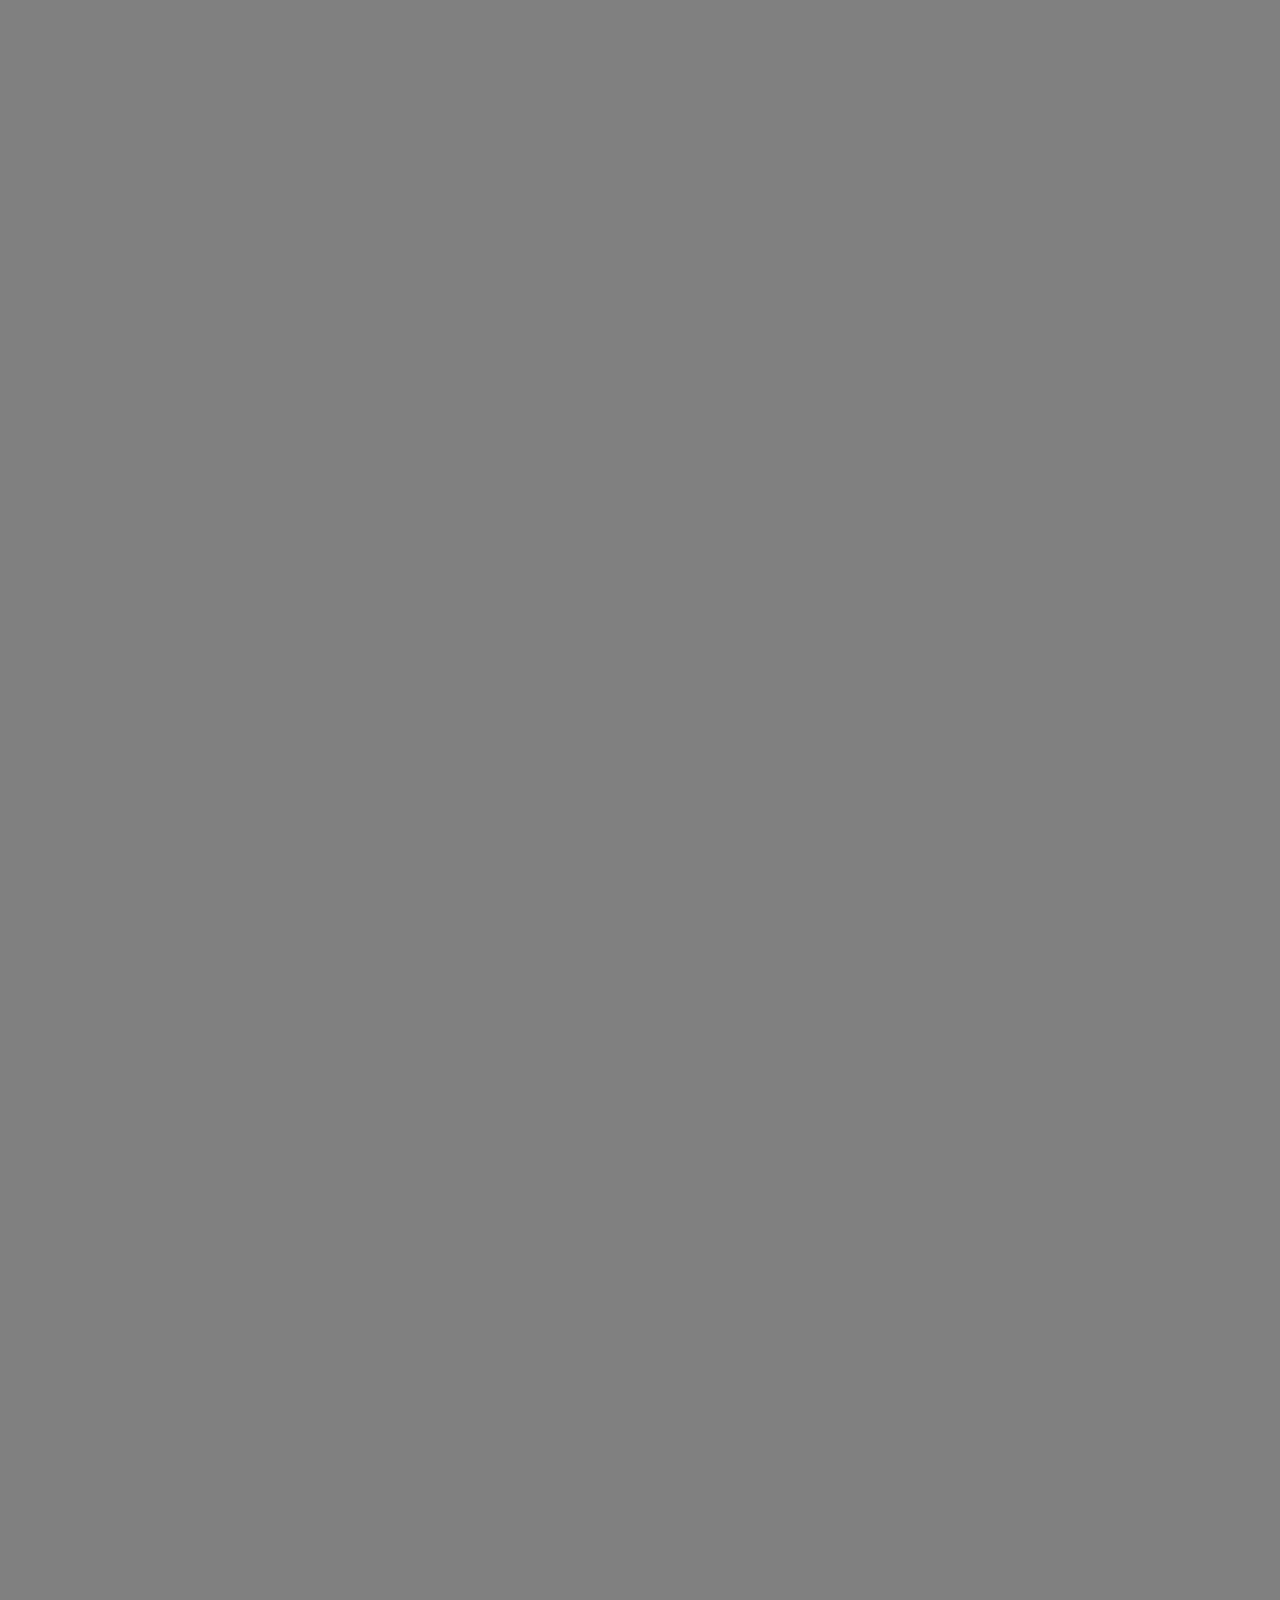
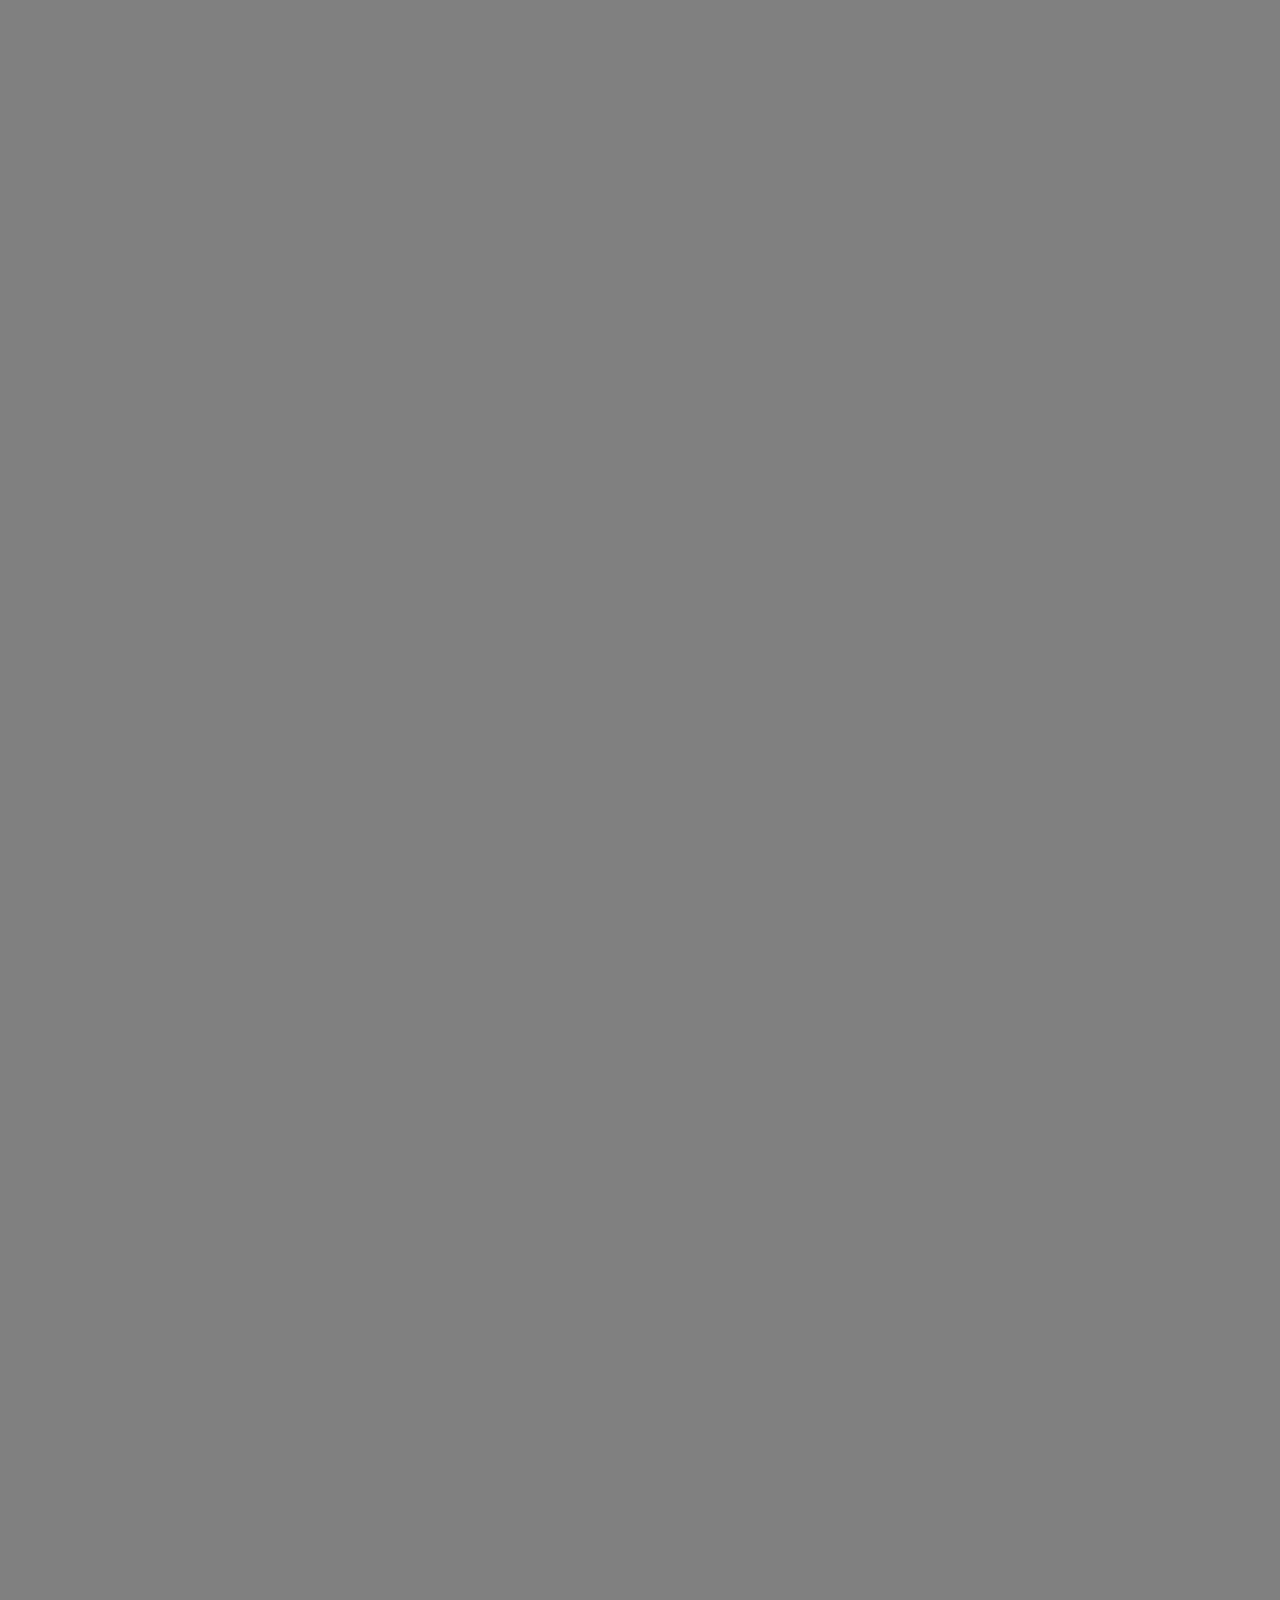
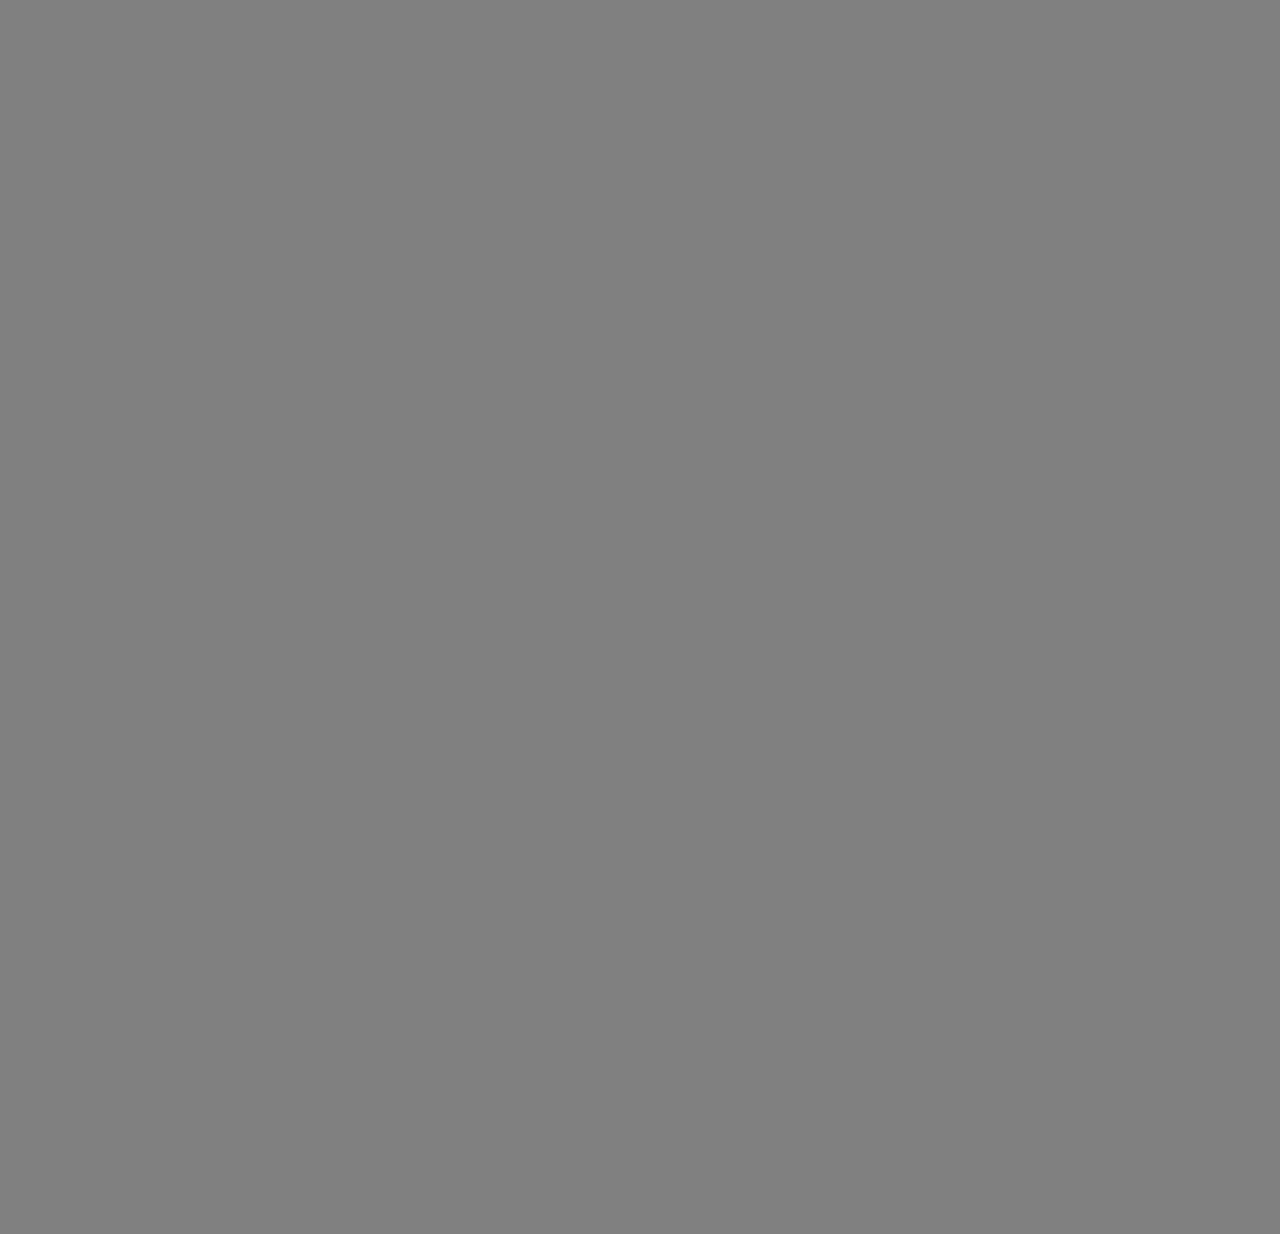
==== index.html @ caf98d56 "Second site upload" ====
<!DOCTYPE html>
<html>
<head>
	<!--<script src="https://cdnjs.cloudflare.com/ajax/libs/p5.js/0.6.1/p5.js"></script>-->
    <script src="sketch.js"></script>
    <meta charset="utf-8">
    <link rel="stylesheet" href="https://maxcdn.bootstrapcdn.com/bootstrap/3.3.7/css/bootstrap.min.css">
    <link rel="stylesheet" type="text/css" href="main.css">
	<title>Champion Rotation</title>
	<script src="https://na1.api.riotgames.com/lol/platform/v3/champions?api_key=RGAPI-58ec84bc-3594-4999-b09d-d117b4c8ccef"></script>
	<header class="no-print">Champion Rotation</header>
</head>
<body>
	<div class="container">
		<div class="grid">
			<ol>
				<li>
					<a href="http://leagueoflegends.wikia.com/wiki/Aatrox">
						<div class="aatrox"></div>
					</a>
				</li>
				<li>
					<a href="http://leagueoflegends.wikia.com/wiki/ahri">
						<div class="ahri"></div>
					</a>
				</li>
				<li>
					<a href="http://leagueoflegends.wikia.com/wiki/akali">
						<div class="akali"></div>
					</a>
				</li>
				<li>
					<a href="http://leagueoflegends.wikia.com/wiki/alistar">
						<div class="alistar"></div>
					</a>
				</li>
				<li>
					<a href="http://leagueoflegends.wikia.com/wiki/amumu">
						<div class="amumu"></div>
					</a>
				</li>
				<li>
					<a href="http://leagueoflegends.wikia.com/wiki/anivia">
						<div class="anivia"></div>
					</a>
				</li>
				<li>
					<a href="http://leagueoflegends.wikia.com/wiki/annie">
						<div class="annie"></div>
					</a>
				</li>
				<li>
					<a href="http://leagueoflegends.wikia.com/wiki/Aatrox">
						<div class="aatrox"></div>
					</a>
				</li>
				<li>
					<a href="http://leagueoflegends.wikia.com/wiki/Aatrox">
						<div class="aatrox"></div>
					</a>
				</li>
				<li>
					<a href="http://leagueoflegends.wikia.com/wiki/Aatrox">
						<div class="aatrox"></div>
					</a>
				</li>
				<li>
					<a href="http://leagueoflegends.wikia.com/wiki/Aatrox">
						<div class="aatrox"></div>
					</a>
				</li>
				<li>
					<a href="http://leagueoflegends.wikia.com/wiki/Aatrox">
						<div class="aatrox"></div>
					</a>
				</li>
				<li>
					<a href="http://leagueoflegends.wikia.com/wiki/Aatrox">
						<div class="aatrox"></div>
					</a>
				</li>
				<li>
					<a href="http://leagueoflegends.wikia.com/wiki/Aatrox">
						<div class="aatrox"></div>
					</a>
				</li>
				<li>
					<a href="http://leagueoflegends.wikia.com/wiki/Aatrox">
						<div class="aatrox"></div>
					</a>
				</li>
				<li>
					<a href="http://leagueoflegends.wikia.com/wiki/Aatrox">
						<div class="aatrox"></div>
					</a>
				</li>
				<li>
					<a href="http://leagueoflegends.wikia.com/wiki/Aatrox">
						<div class="aatrox"></div>
					</a>
				</li>
				<li>
					<a href="http://leagueoflegends.wikia.com/wiki/Aatrox">
						<div class="aatrox"></div>
					</a>
				</li>
				<li>
					<a href="http://leagueoflegends.wikia.com/wiki/Aatrox">
						<div class="aatrox"></div>
					</a>
				</li>
				<li>
					<a href="http://leagueoflegends.wikia.com/wiki/Aatrox">
						<div class="aatrox"></div>
					</a>
				</li>
				<li>
					<a href="http://leagueoflegends.wikia.com/wiki/Aatrox">
						<div class="aatrox"></div>
					</a>
				</li>
				<li>
					<a href="http://leagueoflegends.wikia.com/wiki/Aatrox">
						<div class="aatrox"></div>
					</a>
				</li>
				<li>
					<a href="http://leagueoflegends.wikia.com/wiki/Aatrox">
						<div class="aatrox"></div>
					</a>
				</li>
				<li>
					<a href="http://leagueoflegends.wikia.com/wiki/Aatrox">
						<div class="aatrox"></div>
					</a>
				</li>
				<li>
					<a href="http://leagueoflegends.wikia.com/wiki/Aatrox">
						<div class="aatrox"></div>
					</a>
				</li>
				<li>
					<a href="http://leagueoflegends.wikia.com/wiki/Aatrox">
						<div class="aatrox"></div>
					</a>
				</li>
				<li>
					<a href="http://leagueoflegends.wikia.com/wiki/Aatrox">
						<div class="aatrox"></div>
					</a>
				</li>
				<li>
					<a href="http://leagueoflegends.wikia.com/wiki/Aatrox">
						<div class="aatrox"></div>
					</a>
				</li>
				<li>
					<a href="http://leagueoflegends.wikia.com/wiki/Aatrox">
						<div class="aatrox"></div>
					</a>
				</li>
				<li>
					<a href="http://leagueoflegends.wikia.com/wiki/Aatrox">
						<div class="aatrox"></div>
					</a>
				</li>
				<li>
					<a href="http://leagueoflegends.wikia.com/wiki/Aatrox">
						<div class="aatrox"></div>
					</a>
				</li>
				<li>
					<a href="http://leagueoflegends.wikia.com/wiki/Aatrox">
						<div class="aatrox"></div>
					</a>
				</li>
				<li>
					<a href="http://leagueoflegends.wikia.com/wiki/Aatrox">
						<div class="aatrox"></div>
					</a>
				</li>
				<li>
					<a href="http://leagueoflegends.wikia.com/wiki/Aatrox">
						<div class="aatrox"></div>
					</a>
				</li>
				<li>
					<a href="http://leagueoflegends.wikia.com/wiki/Aatrox">
						<div class="aatrox"></div>
					</a>
				</li>
				<li>
					<a href="http://leagueoflegends.wikia.com/wiki/Aatrox">
						<div class="aatrox"></div>
					</a>
				</li>
				<li>
					<a href="http://leagueoflegends.wikia.com/wiki/Aatrox">
						<div class="aatrox"></div>
					</a>
				</li>
				<li>
					<a href="http://leagueoflegends.wikia.com/wiki/Aatrox">
						<div class="aatrox"></div>
					</a>
				</li>
				<li>
					<a href="http://leagueoflegends.wikia.com/wiki/Aatrox">
						<div class="aatrox"></div>
					</a>
				</li>
				<li>
					<a href="http://leagueoflegends.wikia.com/wiki/Aatrox">
						<div class="aatrox"></div>
					</a>
				</li>
				<li>
					<a href="http://leagueoflegends.wikia.com/wiki/Aatrox">
						<div class="aatrox"></div>
					</a>
				</li>
				<li>
					<a href="http://leagueoflegends.wikia.com/wiki/Aatrox">
						<div class="aatrox"></div>
					</a>
				</li>
				<li>
					<a href="http://leagueoflegends.wikia.com/wiki/Aatrox">
						<div class="aatrox"></div>
					</a>
				</li>
				<li>
					<a href="http://leagueoflegends.wikia.com/wiki/Aatrox">
						<div class="aatrox"></div>
					</a>
				</li>
				<li>
					<a href="http://leagueoflegends.wikia.com/wiki/Aatrox">
						<div class="aatrox"></div>
					</a>
				</li>

			</ol>
		</div>

</body>
</html>
---- main.css ----
.no-print {
	display: none;
}

body {
	background-color: grey;
}

.container {
	width: 100%;
	margin: 0 auto;
	overflow: hidden;
}

ol li {
	list-style-type: none; a
}


.aatrox {
	float: left;
	display: inline-block;
  	max-width: 100%;
  	max-height: 100%;
  	height: 316px;
  	width: 316px;
 	background: url(https://vignette.wikia.nocookie.net/leagueoflegends/images/6/67/Aatrox_OriginalCentered.jpg/revision/latest/scale-to-width-down/1215?cb=20180414201907) no-repeat;
	border-radius: 5px;
	-webkit-border-radius: 5px;
    -moz-border-radius: 5px;
    background-size: cover;
    background-position: center; 
}

.aatrox:hover {
	height: 316px;
  	width: 316px;
	border-radius: 5px;
	-webkit-border-radius: 5px;
    -moz-border-radius: 5px;
    background: url('https://i.imgur.com/zI3sGDj.png') no-repeat;
    background-size: cover;
    background-position: center; 
}

.ahri {
	float: left;
	display: inline-block;
  	max-width: 100%;
  	max-height: 100%;
  	height: 316px;
  	width: 316px;
 	background: url(https://vignette.wikia.nocookie.net/leagueoflegends/images/f/f1/Ahri_OriginalCentered.jpg/revision/latest/scale-to-width-down/1215?cb=20180414201908) no-repeat;
	border-radius: 5px;
	-webkit-border-radius: 5px;
    -moz-border-radius: 5px;
    background-size: cover;
    background-position: center; 
}

.ahri:hover {
	height: 316px;
  	width: 316px;
	border-radius: 5px;
	-webkit-border-radius: 5px;
    -moz-border-radius: 5px;
    background: url('https://i.imgur.com/zI3sGDj.png') no-repeat;
    background-size: cover;
    background-position: center; 
}

.akali {
	float: left;
	display: inline-block;
  	max-width: 100%;
  	max-height: 100%;
  	height: 316px;
  	width: 316px;
 	background: url(https://vignette.wikia.nocookie.net/leagueoflegends/images/c/c5/Akali_OriginalCentered.jpg/revision/latest/scale-to-width-down/1215?cb=20180414201909) no-repeat;
	border-radius: 5px;
	-webkit-border-radius: 5px;
    -moz-border-radius: 5px;
    background-size: cover;
    background-position: center; 
}

.akali:hover {
	height: 316px;
  	width: 316px;
	border-radius: 5px;
	-webkit-border-radius: 5px;
    -moz-border-radius: 5px;
    background: url('https://i.imgur.com/zI3sGDj.png') no-repeat;
    background-size: cover;
    background-position: center; 
}
.alistar {
	float: left;
	display: inline-block;
  	max-width: 100%;
  	max-height: 100%;
  	height: 316px;
  	width: 316px;
 	background: url(https://vignette.wikia.nocookie.net/leagueoflegends/images/3/30/Alistar_OriginalCentered.jpg/revision/latest/scale-to-width-down/1215?cb=20180414201910) no-repeat;
	border-radius: 5px;
	-webkit-border-radius: 5px;
    -moz-border-radius: 5px;
    background-size: cover;
    background-position: center; 
}

.alistar:hover {
	height: 316px;
  	width: 316px;
	border-radius: 5px;
	-webkit-border-radius: 5px;
    -moz-border-radius: 5px;
    background: url('https://i.imgur.com/zI3sGDj.png') no-repeat;
    background-size: cover;
    background-position: center; 
}
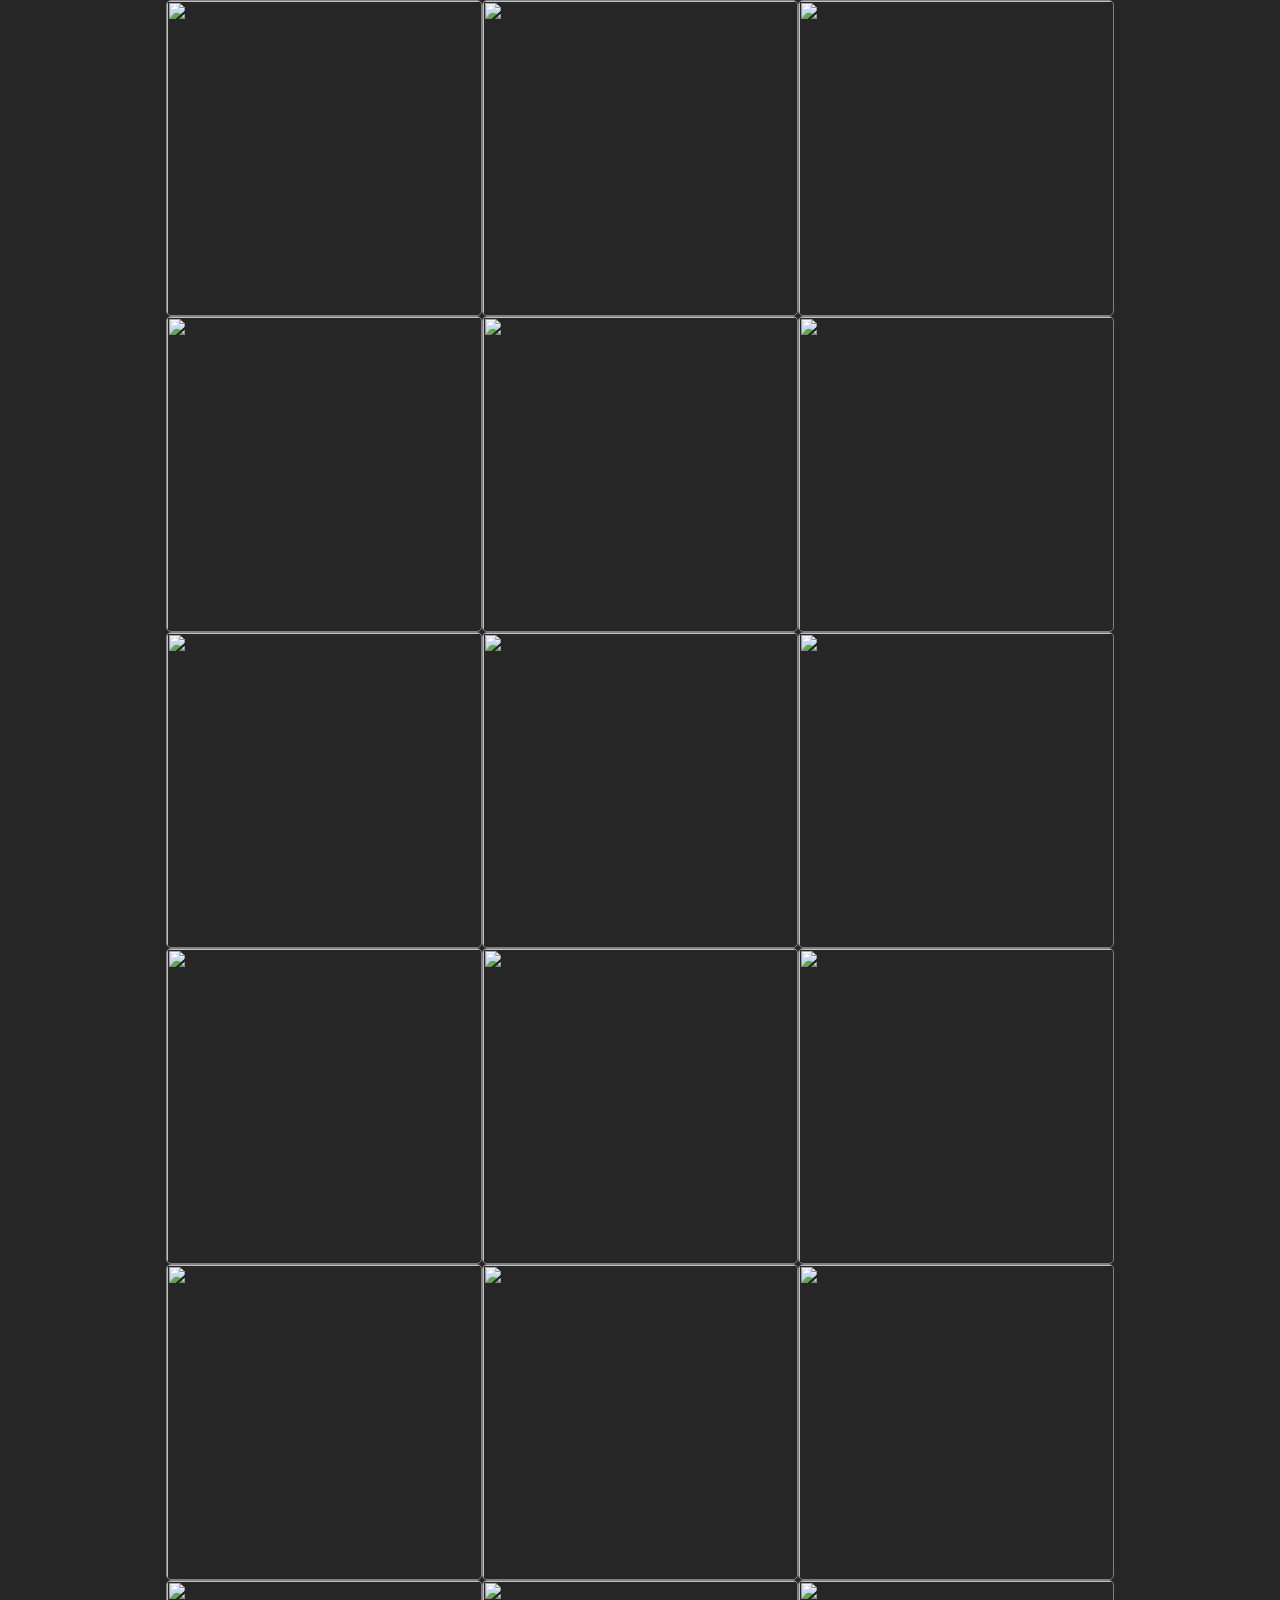
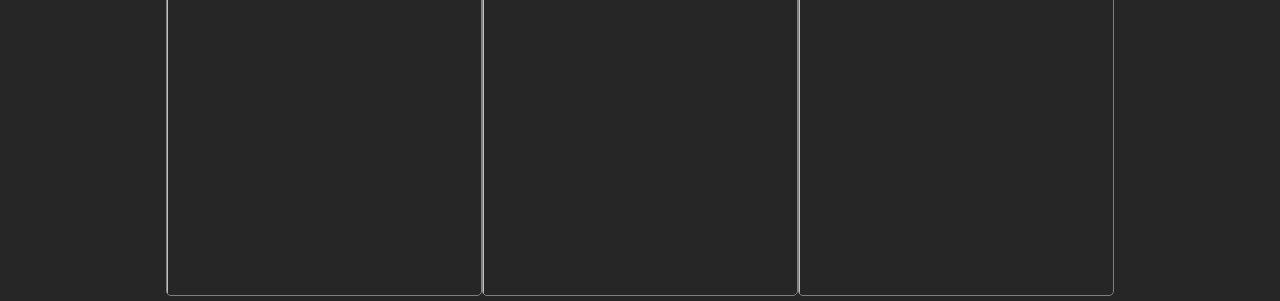
==== commit 25b13cd7: "third upload" ====
--- a/index.html
+++ b/index.html
@@ -13,230 +13,131 @@
 <body>
 	<div class="container">
 		<div class="grid">
-			<ol>
+			<ol class="roster">
 				<li>
 					<a href="http://leagueoflegends.wikia.com/wiki/Aatrox">
-						<div class="aatrox"></div>
+						<img src="https://vignette.wikia.nocookie.net/leagueoflegends/images/6/67/Aatrox_OriginalCentered.jpg/revision/latest/scale-to-width-down/1215?cb=20180414201907"
+						 onmouseover="this.src='https://i.imgur.com/zI3sGDj.png'"
+						 onmouseleave="this.src='https://vignette.wikia.nocookie.net/leagueoflegends/images/6/67/Aatrox_OriginalCentered.jpg/revision/latest/scale-to-width-down/1215?cb=20180414201907'"  alt=""/>
 					</a>
 				</li>
 				<li>
 					<a href="http://leagueoflegends.wikia.com/wiki/ahri">
-						<div class="ahri"></div>
+						<img src="https://vignette.wikia.nocookie.net/leagueoflegends/images/f/f1/Ahri_OriginalCentered.jpg/revision/latest/scale-to-width-down/1215?cb=20180414201908"
+						 onmouseover="this.src='https://i.imgur.com/zI3sGDj.png'"
+						 onmouseleave="this.src='https://vignette.wikia.nocookie.net/leagueoflegends/images/f/f1/Ahri_OriginalCentered.jpg/revision/latest/scale-to-width-down/1215?cb=20180414201908'"  alt=""/>
 					</a>
 				</li>
 				<li>
 					<a href="http://leagueoflegends.wikia.com/wiki/akali">
-						<div class="akali"></div>
+						<img src="https://vignette.wikia.nocookie.net/leagueoflegends/images/c/c5/Akali_OriginalCentered.jpg/revision/latest/scale-to-width-down/1215?cb=20180414201909"
+						 onmouseover="this.src='https://i.imgur.com/zI3sGDj.png'"
+						 onmouseleave="this.src='https://vignette.wikia.nocookie.net/leagueoflegends/images/c/c5/Akali_OriginalCentered.jpg/revision/latest/scale-to-width-down/1215?cb=20180414201909'"  alt=""/>
 					</a>
 				</li>
 				<li>
 					<a href="http://leagueoflegends.wikia.com/wiki/alistar">
-						<div class="alistar"></div>
+						<img src="https://vignette.wikia.nocookie.net/leagueoflegends/images/3/30/Alistar_OriginalCentered.jpg/revision/latest/scale-to-width-down/1215?cb=20180414201910"
+						 onmouseover="this.src='https://i.imgur.com/zI3sGDj.png'"
+						 onmouseleave="this.src='https://vignette.wikia.nocookie.net/leagueoflegends/images/3/30/Alistar_OriginalCentered.jpg/revision/latest/scale-to-width-down/1215?cb=20180414201910'"  alt=""/>
 					</a>
 				</li>
 				<li>
 					<a href="http://leagueoflegends.wikia.com/wiki/amumu">
-						<div class="amumu"></div>
+						<img src="https://vignette.wikia.nocookie.net/leagueoflegends/images/b/b4/Amumu_OriginalCentered.jpg/revision/latest/scale-to-width-down/1215?cb=20180414201911"
+						 onmouseover="this.src='https://i.imgur.com/zI3sGDj.png'"
+						 onmouseleave="this.src='https://vignette.wikia.nocookie.net/leagueoflegends/images/b/b4/Amumu_OriginalCentered.jpg/revision/latest/scale-to-width-down/1215?cb=20180414201911'"  alt=""/>
 					</a>
 				</li>
 				<li>
 					<a href="http://leagueoflegends.wikia.com/wiki/anivia">
-						<div class="anivia"></div>
+						<img src="https://vignette.wikia.nocookie.net/leagueoflegends/images/c/c0/Anivia_OriginalCentered.jpg/revision/latest/scale-to-width-down/1215?cb=20180414201911"
+						 onmouseover="this.src='https://i.imgur.com/zI3sGDj.png'"
+						 onmouseleave="this.src='https://vignette.wikia.nocookie.net/leagueoflegends/images/c/c0/Anivia_OriginalCentered.jpg/revision/latest/scale-to-width-down/1215?cb=20180414201911'"  alt=""/>
 					</a>
 				</li>
 				<li>
 					<a href="http://leagueoflegends.wikia.com/wiki/annie">
-						<div class="annie"></div>
+						<img src="https://vignette.wikia.nocookie.net/leagueoflegends/images/8/81/Annie_OriginalCentered.jpg/revision/latest/scale-to-width-down/1215?cb=20180414201912"
+						 onmouseover="this.src='https://i.imgur.com/zI3sGDj.png'"
+						 onmouseleave="this.src='https://vignette.wikia.nocookie.net/leagueoflegends/images/8/81/Annie_OriginalCentered.jpg/revision/latest/scale-to-width-down/1215?cb=20180414201912'"  alt=""/>
 					</a>
 				</li>
 				<li>
-					<a href="http://leagueoflegends.wikia.com/wiki/Aatrox">
-						<div class="aatrox"></div>
+					<a href="http://leagueoflegends.wikia.com/wiki/ashe">
+						<img src="https://vignette.wikia.nocookie.net/leagueoflegends/images/b/b8/Ashe_OriginalCentered.jpg/revision/latest/scale-to-width-down/1215?cb=20180414201913"
+						 onmouseover="this.src='https://i.imgur.com/zI3sGDj.png'"
+						 onmouseleave="this.src='https://vignette.wikia.nocookie.net/leagueoflegends/images/b/b8/Ashe_OriginalCentered.jpg/revision/latest/scale-to-width-down/1215?cb=20180414201913'"  alt=""/>
 					</a>
 				</li>
 				<li>
-					<a href="http://leagueoflegends.wikia.com/wiki/Aatrox">
-						<div class="aatrox"></div>
+					<a href="http://leagueoflegends.wikia.com/wiki/aurelion_sol">
+						<img src="https://vignette.wikia.nocookie.net/leagueoflegends/images/6/65/Aurelion_Sol_OriginalCentered.jpg/revision/latest/scale-to-width-down/1215?cb=20180414201914"
+						 onmouseover="this.src='https://i.imgur.com/zI3sGDj.png'"
+						 onmouseleave="this.src='https://vignette.wikia.nocookie.net/leagueoflegends/images/6/65/Aurelion_Sol_OriginalCentered.jpg/revision/latest/scale-to-width-down/1215?cb=20180414201914'"  alt=""/>
 					</a>
 				</li>
 				<li>
-					<a href="http://leagueoflegends.wikia.com/wiki/Aatrox">
-						<div class="aatrox"></div>
+					<a href="http://leagueoflegends.wikia.com/wiki/azir">
+						<img src="https://vignette.wikia.nocookie.net/leagueoflegends/images/0/03/Azir_OriginalCentered.jpg/revision/latest/scale-to-width-down/1215?cb=20180414201914"
+						 onmouseover="this.src='https://i.imgur.com/zI3sGDj.png'"
+						 onmouseleave="this.src='https://vignette.wikia.nocookie.net/leagueoflegends/images/0/03/Azir_OriginalCentered.jpg/revision/latest/scale-to-width-down/1215?cb=20180414201914'"  alt=""/>
 					</a>
 				</li>
 				<li>
-					<a href="http://leagueoflegends.wikia.com/wiki/Aatrox">
-						<div class="aatrox"></div>
+					<a href="http://leagueoflegends.wikia.com/wiki/bard">
+						<img src="https://vignette.wikia.nocookie.net/leagueoflegends/images/4/40/Bard_OriginalCentered.jpg/revision/latest/scale-to-width-down/1215?cb=20180414201951"
+						 onmouseover="this.src='https://i.imgur.com/zI3sGDj.png'"
+						 onmouseleave="this.src='https://vignette.wikia.nocookie.net/leagueoflegends/images/4/40/Bard_OriginalCentered.jpg/revision/latest/scale-to-width-down/1215?cb=20180414201951'"  alt=""/>
 					</a>
 				</li>
 				<li>
-					<a href="http://leagueoflegends.wikia.com/wiki/Aatrox">
-						<div class="aatrox"></div>
+					<a href="http://leagueoflegends.wikia.com/wiki/blitzcrank">
+						<img src="https://vignette.wikia.nocookie.net/leagueoflegends/images/6/65/Blitzcrank_OriginalCentered.jpg/revision/latest/scale-to-width-down/1215?cb=20180414201951"
+						 onmouseover="this.src='https://i.imgur.com/zI3sGDj.png'"
+						 onmouseleave="this.src='https://vignette.wikia.nocookie.net/leagueoflegends/images/6/65/Blitzcrank_OriginalCentered.jpg/revision/latest/scale-to-width-down/1215?cb=20180414201951'"  alt=""/>
 					</a>
 				</li>
 				<li>
-					<a href="http://leagueoflegends.wikia.com/wiki/Aatrox">
-						<div class="aatrox"></div>
+					<a href="http://leagueoflegends.wikia.com/wiki/brand">
+						<img src="https://vignette.wikia.nocookie.net/leagueoflegends/images/f/f0/Brand_OriginalCentered.jpg/revision/latest/scale-to-width-down/1215?cb=20180414201952"
+						 onmouseover="this.src='https://i.imgur.com/zI3sGDj.png'"
+						 onmouseleave="this.src='https://vignette.wikia.nocookie.net/leagueoflegends/images/f/f0/Brand_OriginalCentered.jpg/revision/latest/scale-to-width-down/1215?cb=20180414201952'"  alt=""/>
 					</a>
 				</li>
 				<li>
-					<a href="http://leagueoflegends.wikia.com/wiki/Aatrox">
-						<div class="aatrox"></div>
+					<a href="http://leagueoflegends.wikia.com/wiki/braum">
+						<img src="https://vignette.wikia.nocookie.net/leagueoflegends/images/6/66/Braum_OriginalCentered.jpg/revision/latest/scale-to-width-down/1215?cb=20180414201953"
+						 onmouseover="this.src='https://i.imgur.com/zI3sGDj.png'"
+						 onmouseleave="this.src='https://vignette.wikia.nocookie.net/leagueoflegends/images/6/66/Braum_OriginalCentered.jpg/revision/latest/scale-to-width-down/1215?cb=20180414201953'"  alt=""/>
 					</a>
 				</li>
 				<li>
-					<a href="http://leagueoflegends.wikia.com/wiki/Aatrox">
-						<div class="aatrox"></div>
+					<a href="http://leagueoflegends.wikia.com/wiki/caitlyn">
+						<img src="https://vignette.wikia.nocookie.net/leagueoflegends/images/e/ef/Caitlyn_OriginalCentered.jpg/revision/latest/scale-to-width-down/1215?cb=20180414201954"
+						 onmouseover="this.src='https://i.imgur.com/zI3sGDj.png'"
+						 onmouseleave="this.src='https://vignette.wikia.nocookie.net/leagueoflegends/images/e/ef/Caitlyn_OriginalCentered.jpg/revision/latest/scale-to-width-down/1215?cb=20180414201954'"  alt=""/>
 					</a>
 				</li>
 				<li>
-					<a href="http://leagueoflegends.wikia.com/wiki/Aatrox">
-						<div class="aatrox"></div>
+					<a href="http://leagueoflegends.wikia.com/wiki/camille">
+						<img src="https://vignette.wikia.nocookie.net/leagueoflegends/images/3/3d/Camille_OriginalCentered.jpg/revision/latest/scale-to-width-down/1215?cb=20180414201955"
+						 onmouseover="this.src='https://i.imgur.com/zI3sGDj.png'"
+						 onmouseleave="this.src='https://vignette.wikia.nocookie.net/leagueoflegends/images/3/3d/Camille_OriginalCentered.jpg/revision/latest/scale-to-width-down/1215?cb=20180414201955'"  alt=""/>
 					</a>
 				</li>
 				<li>
-					<a href="http://leagueoflegends.wikia.com/wiki/Aatrox">
-						<div class="aatrox"></div>
+					<a href="http://leagueoflegends.wikia.com/wiki/cassiopeia">
+						<img src="https://vignette.wikia.nocookie.net/leagueoflegends/images/2/23/Cassiopeia_OriginalCentered.jpg/revision/latest/scale-to-width-down/1215?cb=20180414201955"
+						 onmouseover="this.src='https://i.imgur.com/zI3sGDj.png'"
+						 onmouseleave="this.src='https://vignette.wikia.nocookie.net/leagueoflegends/images/2/23/Cassiopeia_OriginalCentered.jpg/revision/latest/scale-to-width-down/1215?cb=20180414201955'"  alt=""/>
 					</a>
 				</li>
 				<li>
-					<a href="http://leagueoflegends.wikia.com/wiki/Aatrox">
-						<div class="aatrox"></div>
-					</a>
-				</li>
-				<li>
-					<a href="http://leagueoflegends.wikia.com/wiki/Aatrox">
-						<div class="aatrox"></div>
-					</a>
-				</li>
-				<li>
-					<a href="http://leagueoflegends.wikia.com/wiki/Aatrox">
-						<div class="aatrox"></div>
-					</a>
-				</li>
-				<li>
-					<a href="http://leagueoflegends.wikia.com/wiki/Aatrox">
-						<div class="aatrox"></div>
-					</a>
-				</li>
-				<li>
-					<a href="http://leagueoflegends.wikia.com/wiki/Aatrox">
-						<div class="aatrox"></div>
-					</a>
-				</li>
-				<li>
-					<a href="http://leagueoflegends.wikia.com/wiki/Aatrox">
-						<div class="aatrox"></div>
-					</a>
-				</li>
-				<li>
-					<a href="http://leagueoflegends.wikia.com/wiki/Aatrox">
-						<div class="aatrox"></div>
-					</a>
-				</li>
-				<li>
-					<a href="http://leagueoflegends.wikia.com/wiki/Aatrox">
-						<div class="aatrox"></div>
-					</a>
-				</li>
-				<li>
-					<a href="http://leagueoflegends.wikia.com/wiki/Aatrox">
-						<div class="aatrox"></div>
-					</a>
-				</li>
-				<li>
-					<a href="http://leagueoflegends.wikia.com/wiki/Aatrox">
-						<div class="aatrox"></div>
-					</a>
-				</li>
-				<li>
-					<a href="http://leagueoflegends.wikia.com/wiki/Aatrox">
-						<div class="aatrox"></div>
-					</a>
-				</li>
-				<li>
-					<a href="http://leagueoflegends.wikia.com/wiki/Aatrox">
-						<div class="aatrox"></div>
-					</a>
-				</li>
-				<li>
-					<a href="http://leagueoflegends.wikia.com/wiki/Aatrox">
-						<div class="aatrox"></div>
-					</a>
-				</li>
-				<li>
-					<a href="http://leagueoflegends.wikia.com/wiki/Aatrox">
-						<div class="aatrox"></div>
-					</a>
-				</li>
-				<li>
-					<a href="http://leagueoflegends.wikia.com/wiki/Aatrox">
-						<div class="aatrox"></div>
-					</a>
-				</li>
-				<li>
-					<a href="http://leagueoflegends.wikia.com/wiki/Aatrox">
-						<div class="aatrox"></div>
-					</a>
-				</li>
-				<li>
-					<a href="http://leagueoflegends.wikia.com/wiki/Aatrox">
-						<div class="aatrox"></div>
-					</a>
-				</li>
-				<li>
-					<a href="http://leagueoflegends.wikia.com/wiki/Aatrox">
-						<div class="aatrox"></div>
-					</a>
-				</li>
-				<li>
-					<a href="http://leagueoflegends.wikia.com/wiki/Aatrox">
-						<div class="aatrox"></div>
-					</a>
-				</li>
-				<li>
-					<a href="http://leagueoflegends.wikia.com/wiki/Aatrox">
-						<div class="aatrox"></div>
-					</a>
-				</li>
-				<li>
-					<a href="http://leagueoflegends.wikia.com/wiki/Aatrox">
-						<div class="aatrox"></div>
-					</a>
-				</li>
-				<li>
-					<a href="http://leagueoflegends.wikia.com/wiki/Aatrox">
-						<div class="aatrox"></div>
-					</a>
-				</li>
-				<li>
-					<a href="http://leagueoflegends.wikia.com/wiki/Aatrox">
-						<div class="aatrox"></div>
-					</a>
-				</li>
-				<li>
-					<a href="http://leagueoflegends.wikia.com/wiki/Aatrox">
-						<div class="aatrox"></div>
-					</a>
-				</li>
-				<li>
-					<a href="http://leagueoflegends.wikia.com/wiki/Aatrox">
-						<div class="aatrox"></div>
-					</a>
-				</li>
-				<li>
-					<a href="http://leagueoflegends.wikia.com/wiki/Aatrox">
-						<div class="aatrox"></div>
-					</a>
-				</li>
-				<li>
-					<a href="http://leagueoflegends.wikia.com/wiki/Aatrox">
-						<div class="aatrox"></div>
-					</a>
-				</li>
-				<li>
-					<a href="http://leagueoflegends.wikia.com/wiki/Aatrox">
-						<div class="aatrox"></div>
+					<a href="http://leagueoflegends.wikia.com/wiki/chogath">
+						<img src="https://vignette.wikia.nocookie.net/leagueoflegends/images/d/dd/Cho%27Gath_Update_Splash_concept.jpg/revision/latest?cb=20171006210627"
+						 onmouseover="this.src='https://i.imgur.com/zI3sGDj.png'"
+						 onmouseleave="this.src='https://vignette.wikia.nocookie.net/leagueoflegends/images/d/dd/Cho%27Gath_Update_Splash_concept.jpg/revision/latest?cb=20171006210627'"  alt=""/>
 					</a>
 				</li>
 
--- a/main.css
+++ b/main.css
@@ -3,20 +3,53 @@
 }
 
 body {
-	background-color: grey;
+	background-color: #272626;
 }
 
 .container {
 	width: 100%;
 	margin: 0 auto;
 	overflow: hidden;
+	display: inline-block;
 }
 
 ol li {
-	list-style-type: none; a
-}
-
-
+	list-style-type: none;
+}
+
+.roster {
+	font-size: 0
+}
+
+.roster li {
+	display: inline-block;
+	padding: 0;
+}
+
+.roster li a img{
+	border: 1px solid grey;
+	border-radius: 5px;
+	max-width: 100%;
+  	max-height: 100%;
+	height: 316px;
+ 	width: 316px;
+    border-radius: 5px;
+	-webkit-border-radius: 5px;
+    -moz-border-radius: 5px;
+    object-fit: cover;
+}
+
+.roster li a img:hover {
+}
+
+.roster {
+ 	line-height:0;
+ 	margin:0 !important;
+ 	padding:.5em 0 !important;
+ 	text-align:center
+
+}
+/*
 .aatrox {
 	float: left;
 	display: inline-block;
@@ -118,4 +151,381 @@
     background: url('https://i.imgur.com/zI3sGDj.png') no-repeat;
     background-size: cover;
     background-position: center; 
-}+}
+/*
+.amumu {
+	float: left;
+	display: inline-block;
+  	max-width: 100%;
+  	max-height: 100%;
+  	height: 316px;
+  	width: 316px;
+ 	background: url(https://vignette.wikia.nocookie.net/leagueoflegends/images/b/b4/Amumu_OriginalCentered.jpg/revision/latest/scale-to-width-down/1215?cb=20180414201911) no-repeat;
+	border-radius: 5px;
+	-webkit-border-radius: 5px;
+    -moz-border-radius: 5px;
+    background-size: cover;
+    background-position: center;
+ }
+
+.amumu:hover {
+	height: 316px;
+  	width: 316px;
+	border-radius: 5px;
+	-webkit-border-radius: 5px;
+    -moz-border-radius: 5px;
+    background: url('https://i.imgur.com/zI3sGDj.png') no-repeat;
+    background-size: cover;
+    background-position: center; 
+}
+
+.anivia {
+	float: left;
+	display: inline-block;
+  	max-width: 100%;
+  	max-height: 100%;
+  	height: 316px;
+  	width: 316px;
+ 	background: url(https://vignette.wikia.nocookie.net/leagueoflegends/images/c/c0/Anivia_OriginalCentered.jpg/revision/latest/scale-to-width-down/1215?cb=20180414201911) no-repeat;
+	border-radius: 5px;
+	-webkit-border-radius: 5px;
+    -moz-border-radius: 5px;
+    background-size: cover;
+    background-position: center;
+ }
+
+.anivia:hover {
+	height: 316px;
+  	width: 316px;
+	border-radius: 5px;
+	-webkit-border-radius: 5px;
+    -moz-border-radius: 5px;
+    background: url('https://i.imgur.com/zI3sGDj.png') no-repeat;
+    background-size: cover;
+    background-position: center; 
+}
+.annie {
+	float: left;
+	display: inline-block;
+  	max-width: 100%;
+  	max-height: 100%;
+  	height: 316px;
+  	width: 316px;
+ 	background: url(https://vignette.wikia.nocookie.net/leagueoflegends/images/8/81/Annie_OriginalCentered.jpg/revision/latest/scale-to-width-down/1215?cb=20180414201912) no-repeat;
+	border-radius: 5px;
+	-webkit-border-radius: 5px;
+    -moz-border-radius: 5px;
+    background-size: cover;
+    background-position: center;
+ }
+
+.annie:hover {
+	height: 316px;
+  	width: 316px;
+	border-radius: 5px;
+	-webkit-border-radius: 5px;
+    -moz-border-radius: 5px;
+    background: url('https://i.imgur.com/zI3sGDj.png') no-repeat;
+    background-size: cover;
+    background-position: center; 
+}
+.ashe {
+	float: left;
+	display: inline-block;
+  	max-width: 100%;
+  	max-height: 100%;
+  	height: 316px;
+  	width: 316px;
+ 	background: url(https://vignette.wikia.nocookie.net/leagueoflegends/images/b/b8/Ashe_OriginalCentered.jpg/revision/latest/scale-to-width-down/1215?cb=20180414201913) no-repeat;
+	border-radius: 5px;
+	-webkit-border-radius: 5px;
+    -moz-border-radius: 5px;
+    background-size: cover;
+    background-position: center;
+ }
+
+.ashe:hover {
+	height: 316px;
+  	width: 316px;
+	border-radius: 5px;
+	-webkit-border-radius: 5px;
+    -moz-border-radius: 5px;
+    background: url('https://i.imgur.com/zI3sGDj.png') no-repeat;
+    background-size: cover;
+    background-position: center; 
+}
+.aurelion_sol {
+	float: left;
+	display: inline-block;
+  	max-width: 100%;
+  	max-height: 100%;
+  	height: 316px;
+  	width: 316px;
+ 	background: url(https://vignette.wikia.nocookie.net/leagueoflegends/images/6/65/Aurelion_Sol_OriginalCentered.jpg/revision/latest/scale-to-width-down/1215?cb=20180414201914) no-repeat;
+	border-radius: 5px;
+	-webkit-border-radius: 5px;
+    -moz-border-radius: 5px;
+    background-size: cover;
+    background-position: center;
+ }
+
+.aurelion_sol:hover {
+	height: 316px;
+  	width: 316px;
+	border-radius: 5px;
+	-webkit-border-radius: 5px;
+    -moz-border-radius: 5px;
+    background: url('https://i.imgur.com/zI3sGDj.png') no-repeat;
+    background-size: cover;
+    background-position: center; 
+}
+.azir {
+	float: left;
+	display: inline-block;
+  	max-width: 100%;
+  	max-height: 100%;
+  	height: 316px;
+  	width: 316px;
+ 	background: url(https://vignette.wikia.nocookie.net/leagueoflegends/images/0/03/Azir_OriginalCentered.jpg/revision/latest/scale-to-width-down/1215?cb=20180414201914) no-repeat;
+	border-radius: 5px;
+	-webkit-border-radius: 5px;
+    -moz-border-radius: 5px;
+    background-size: cover;
+    background-position: center;
+ }
+
+.azir:hover {
+	height: 316px;
+  	width: 316px;
+	border-radius: 5px;
+	-webkit-border-radius: 5px;
+    -moz-border-radius: 5px;
+    background: url('https://i.imgur.com/zI3sGDj.png') no-repeat;
+    background-size: cover;
+    background-position: center; 
+}
+.bard {
+	float: left;
+	display: inline-block;
+  	max-width: 100%;
+  	max-height: 100%;
+  	height: 316px;
+  	width: 316px;
+ 	background: url(https://vignette.wikia.nocookie.net/leagueoflegends/images/4/40/Bard_OriginalCentered.jpg/revision/latest/scale-to-width-down/1215?cb=20180414201951) no-repeat;
+	border-radius: 5px;
+	-webkit-border-radius: 5px;
+    -moz-border-radius: 5px;
+    background-size: cover;
+    background-position: center;
+ }
+
+.bard:hover {
+	height: 316px;
+  	width: 316px;
+	border-radius: 5px;
+	-webkit-border-radius: 5px;
+    -moz-border-radius: 5px;
+    background: url('https://i.imgur.com/zI3sGDj.png') no-repeat;
+    background-size: cover;
+    background-position: center; 
+}
+.blitzcrank {
+	float: left;
+	display: inline-block;
+  	max-width: 100%;
+  	max-height: 100%;
+  	height: 316px;
+  	width: 316px;
+ 	background: url(https://vignette.wikia.nocookie.net/leagueoflegends/images/6/65/Blitzcrank_OriginalCentered.jpg/revision/latest/scale-to-width-down/1215?cb=20180414201951) no-repeat;
+	border-radius: 5px;
+	-webkit-border-radius: 5px;
+    -moz-border-radius: 5px;
+    background-size: cover;
+    background-position: center;
+ }
+
+.blitzcrank:hover {
+	height: 316px;
+  	width: 316px;
+	border-radius: 5px;
+	-webkit-border-radius: 5px;
+    -moz-border-radius: 5px;
+    background: url('https://i.imgur.com/zI3sGDj.png') no-repeat;
+    background-size: cover;
+    background-position: center; 
+}
+.brand {
+	float: left;
+	display: inline-block;
+  	max-width: 100%;
+  	max-height: 100%;
+  	height: 316px;
+  	width: 316px;
+ 	background: url(https://vignette.wikia.nocookie.net/leagueoflegends/images/f/f0/Brand_OriginalCentered.jpg/revision/latest/scale-to-width-down/1215?cb=20180414201952) no-repeat;
+	border-radius: 5px;
+	-webkit-border-radius: 5px;
+    -moz-border-radius: 5px;
+    background-size: cover;
+    background-position: center;
+ }
+
+.brand:hover {
+	height: 316px;
+  	width: 316px;
+	border-radius: 5px;
+	-webkit-border-radius: 5px;
+    -moz-border-radius: 5px;
+    background: url('https://i.imgur.com/zI3sGDj.png') no-repeat;
+    background-size: cover;
+    background-position: center; 
+}
+.braum {
+	float: left;
+	display: inline-block;
+  	max-width: 100%;
+  	max-height: 100%;
+  	height: 316px;
+  	width: 316px;
+ 	background: url(https://vignette.wikia.nocookie.net/leagueoflegends/images/6/66/Braum_OriginalCentered.jpg/revision/latest/scale-to-width-down/1215?cb=20180414201953) no-repeat;
+	border-radius: 5px;
+	-webkit-border-radius: 5px;
+    -moz-border-radius: 5px;
+    background-size: cover;
+    background-position: center;
+ }
+
+.braum:hover {
+	height: 316px;
+  	width: 316px;
+	border-radius: 5px;
+	-webkit-border-radius: 5px;
+    -moz-border-radius: 5px;
+    background: url('https://i.imgur.com/zI3sGDj.png') no-repeat;
+    background-size: cover;
+    background-position: center; 
+}
+.caitlyn {
+	float: left;
+	display: inline-block;
+  	max-width: 100%;
+  	max-height: 100%;
+  	height: 316px;
+  	width: 316px;
+ 	background: url(https://vignette.wikia.nocookie.net/leagueoflegends/images/e/ef/Caitlyn_OriginalCentered.jpg/revision/latest/scale-to-width-down/1215?cb=20180414201954) no-repeat;
+	border-radius: 5px;
+	-webkit-border-radius: 5px;
+    -moz-border-radius: 5px;
+    background-size: cover;
+    background-position: center;
+ }
+
+.caitlyn:hover {
+	height: 316px;
+  	width: 316px;
+	border-radius: 5px;
+	-webkit-border-radius: 5px;
+    -moz-border-radius: 5px;
+    background: url('https://i.imgur.com/zI3sGDj.png') no-repeat;
+    background-size: cover;
+    background-position: center; 
+}
+.camille {
+	float: left;
+	display: inline-block;
+  	max-width: 100%;
+  	max-height: 100%;
+  	height: 316px;
+  	width: 316px;
+ 	background: url(https://ddragon.leagueoflegends.com/cdn/img/champion/splash/Camille_0.jpg) no-repeat;
+	border-radius: 5px;
+	-webkit-border-radius: 5px;
+    -moz-border-radius: 5px;
+    background-size: cover;
+    background-position: center;
+ }
+
+.camille:hover {
+	height: 316px;
+  	width: 316px;
+	border-radius: 5px;
+	-webkit-border-radius: 5px;
+    -moz-border-radius: 5px;
+    background: url('https://i.imgur.com/zI3sGDj.png') no-repeat;
+    background-size: cover;
+    background-position: center; 
+}
+.cassiopeia {
+	float: left;
+	display: inline-block;
+  	max-width: 100%;
+  	max-height: 100%;
+  	height: 316px;
+  	width: 316px;
+ 	background: url(https://vignette.wikia.nocookie.net/leagueoflegends/images/2/23/Cassiopeia_OriginalCentered.jpg/revision/latest/scale-to-width-down/1215?cb=20180414201955) no-repeat;
+	border-radius: 5px;
+	-webkit-border-radius: 5px;
+    -moz-border-radius: 5px;
+    background-size: cover;
+    background-position: center;
+ }
+
+.cassiopeia:hover {
+	height: 316px;
+  	width: 316px;
+	border-radius: 5px;
+	-webkit-border-radius: 5px;
+    -moz-border-radius: 5px;
+    background: url('https://i.imgur.com/zI3sGDj.png') no-repeat;
+    background-size: cover;
+    background-position: center; 
+}
+.chogath {
+	float: left;
+	display: inline-block;
+  	max-width: 100%;
+  	max-height: 100%;
+  	height: 316px;
+  	width: 316px;
+ 	background: url(https://vignette.wikia.nocookie.net/leagueoflegends/images/d/dd/Cho%27Gath_Update_Splash_concept.jpg/revision/latest?cb=20171006210627) no-repeat;
+	border-radius: 5px;
+	-webkit-border-radius: 5px;
+    -moz-border-radius: 5px;
+    background-size: cover;
+    background-position: center;
+ }
+
+.chogath:hover {
+	height: 316px;
+  	width: 316px;
+	border-radius: 5px;
+	-webkit-border-radius: 5px;
+    -moz-border-radius: 5px;
+    background: url('https://i.imgur.com/zI3sGDj.png') no-repeat;
+    background-size: cover;
+    background-position: center; 
+}
+.camille {
+	float: left;
+	display: inline-block;
+  	max-width: 100%;
+  	max-height: 100%;
+  	height: 316px;
+  	width: 316px;
+ 	background: url(https://ddragon.leagueoflegends.com/cdn/img/champion/splash/Camille_0.jpg) no-repeat;
+	border-radius: 5px;
+	-webkit-border-radius: 5px;
+    -moz-border-radius: 5px;
+    background-size: cover;
+    background-position: center;
+ }
+
+.camille:hover {
+	height: 316px;
+  	width: 316px;
+	border-radius: 5px;
+	-webkit-border-radius: 5px;
+    -moz-border-radius: 5px;
+    background: url('https://i.imgur.com/zI3sGDj.png') no-repeat;
+    background-size: cover;
+    background-position: center; 
+}*/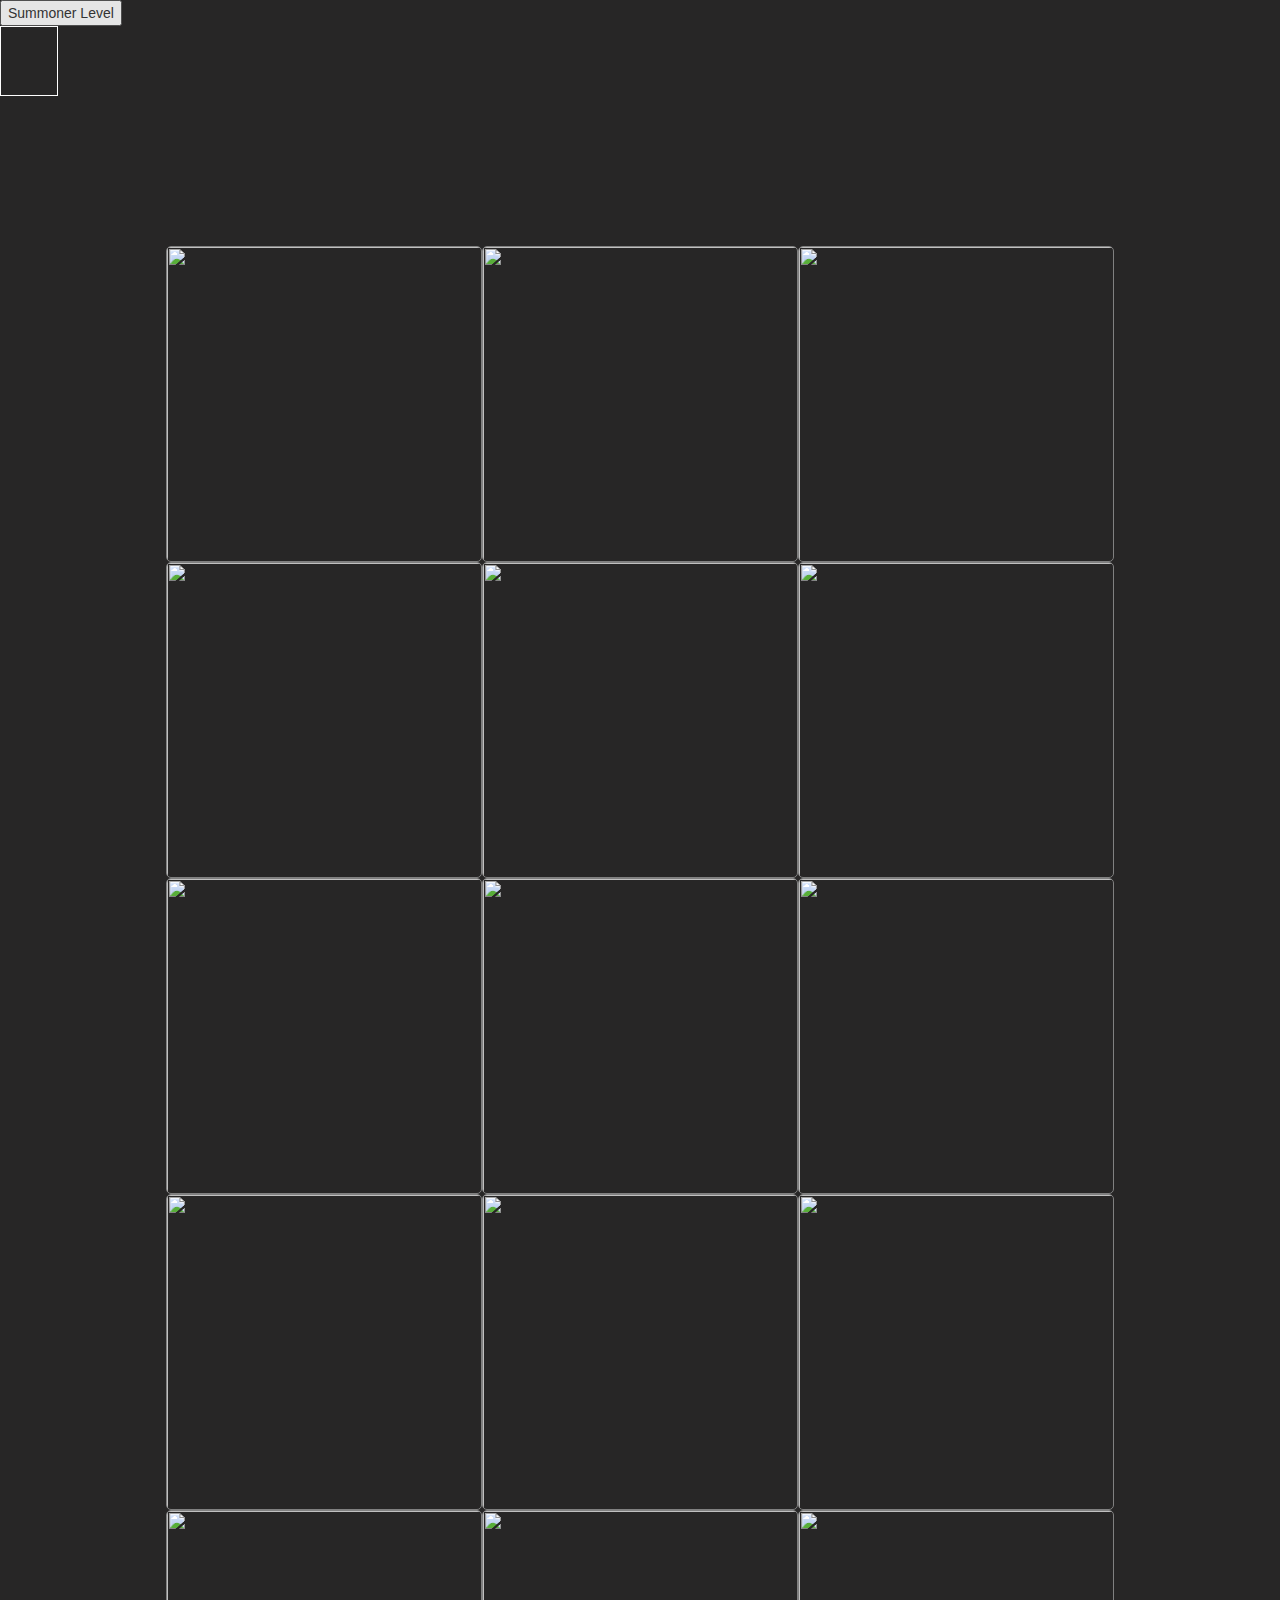
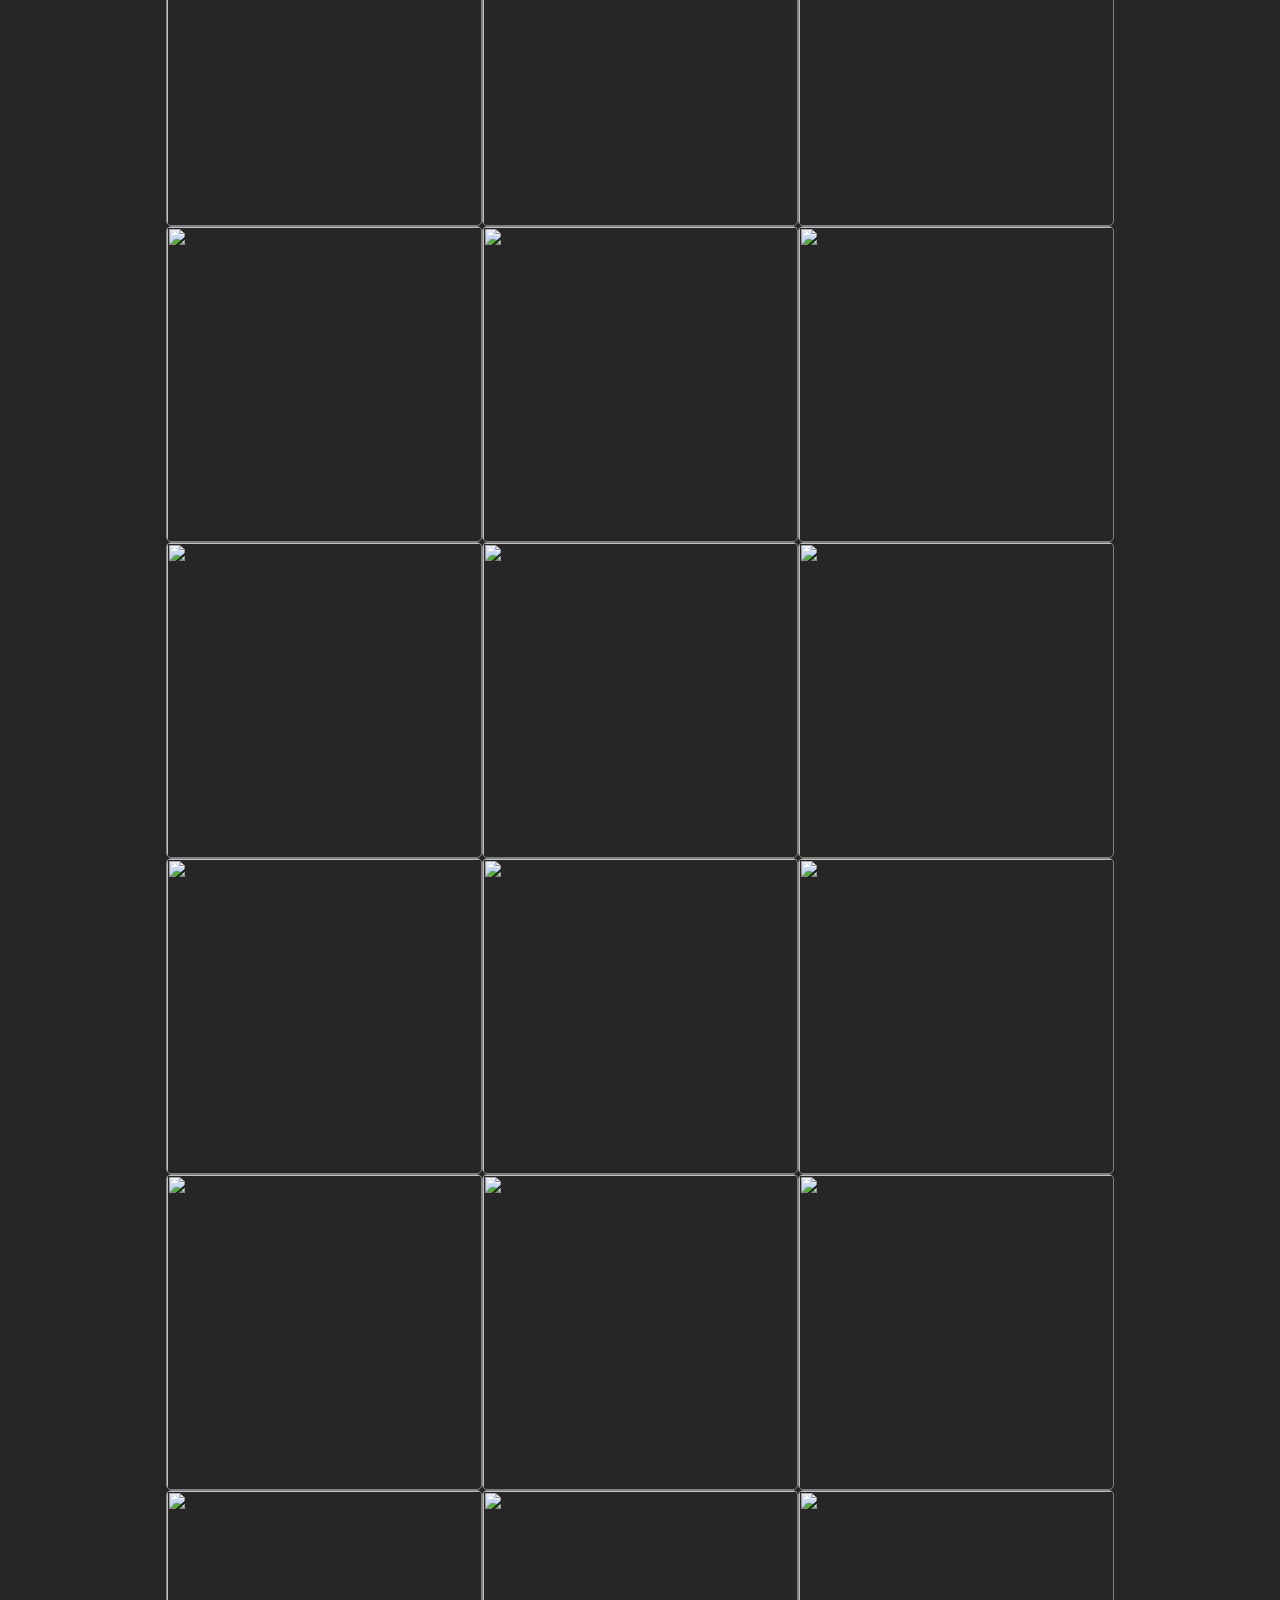
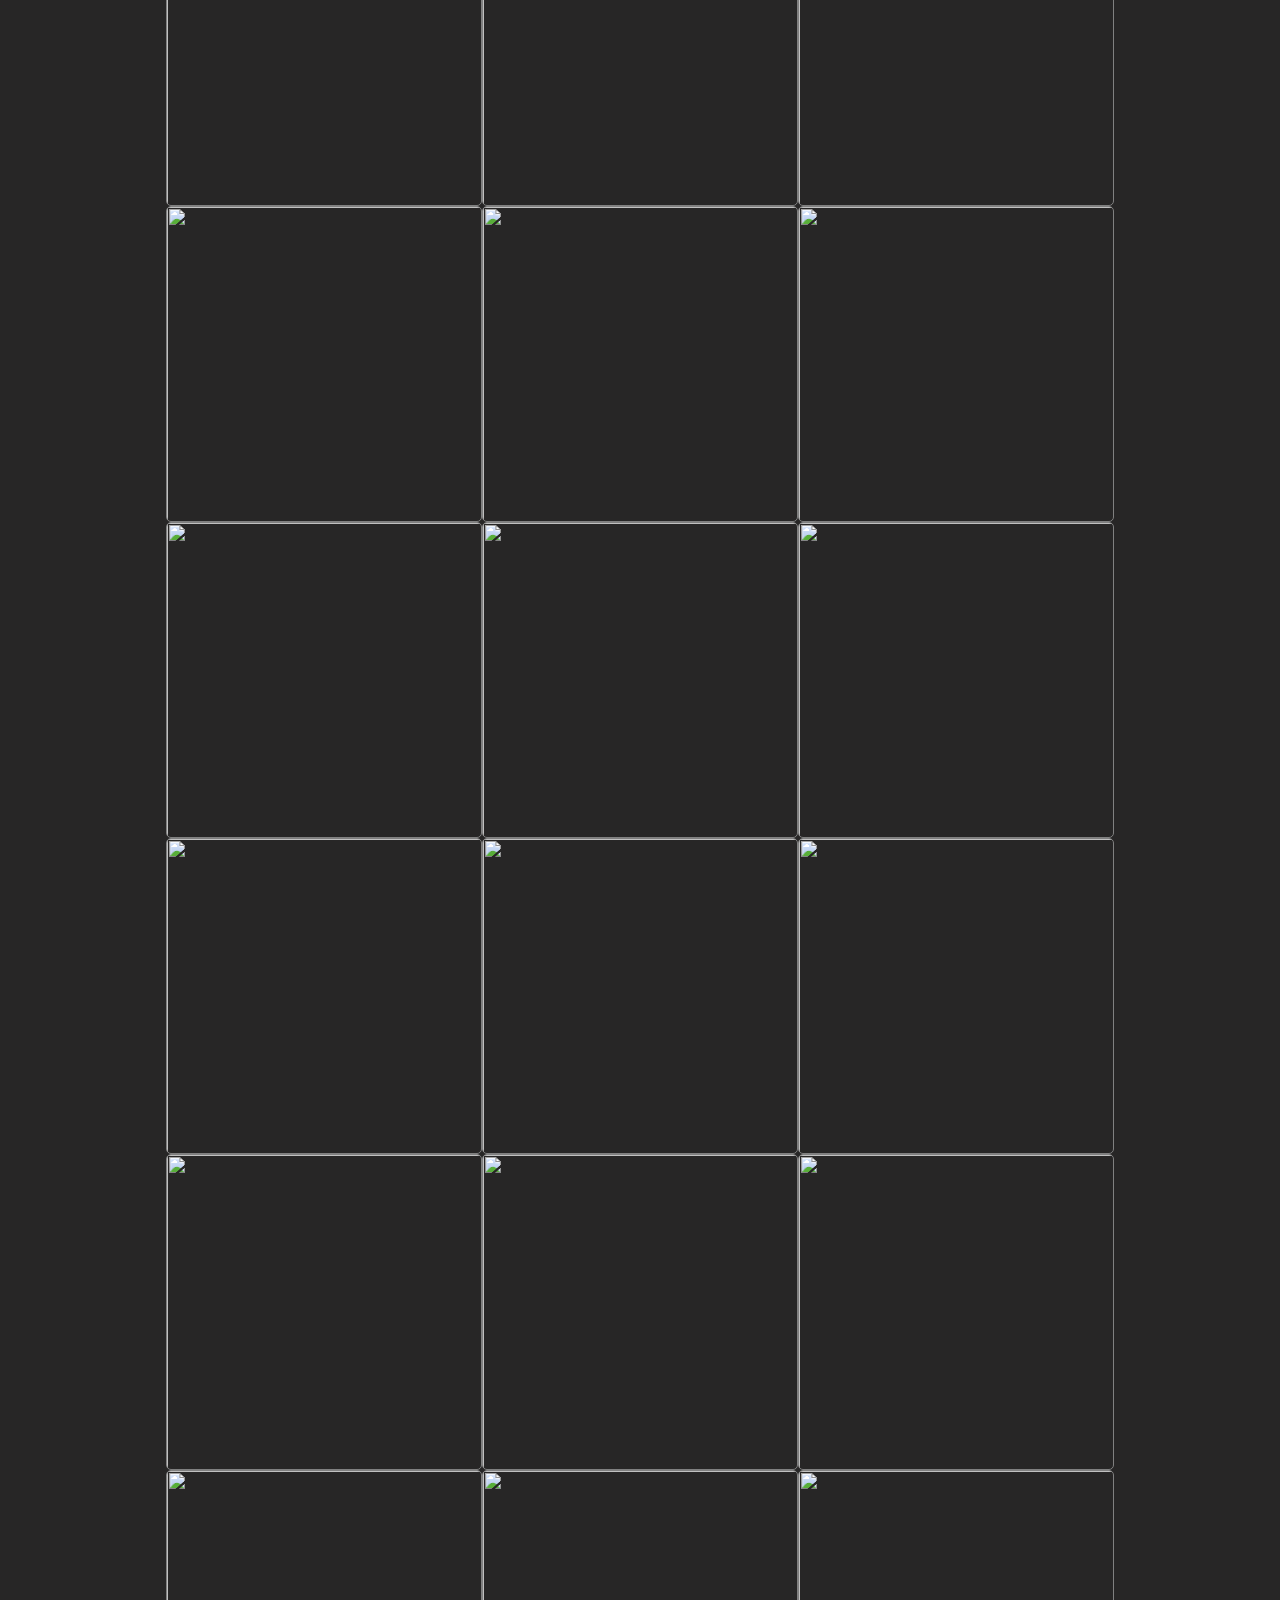
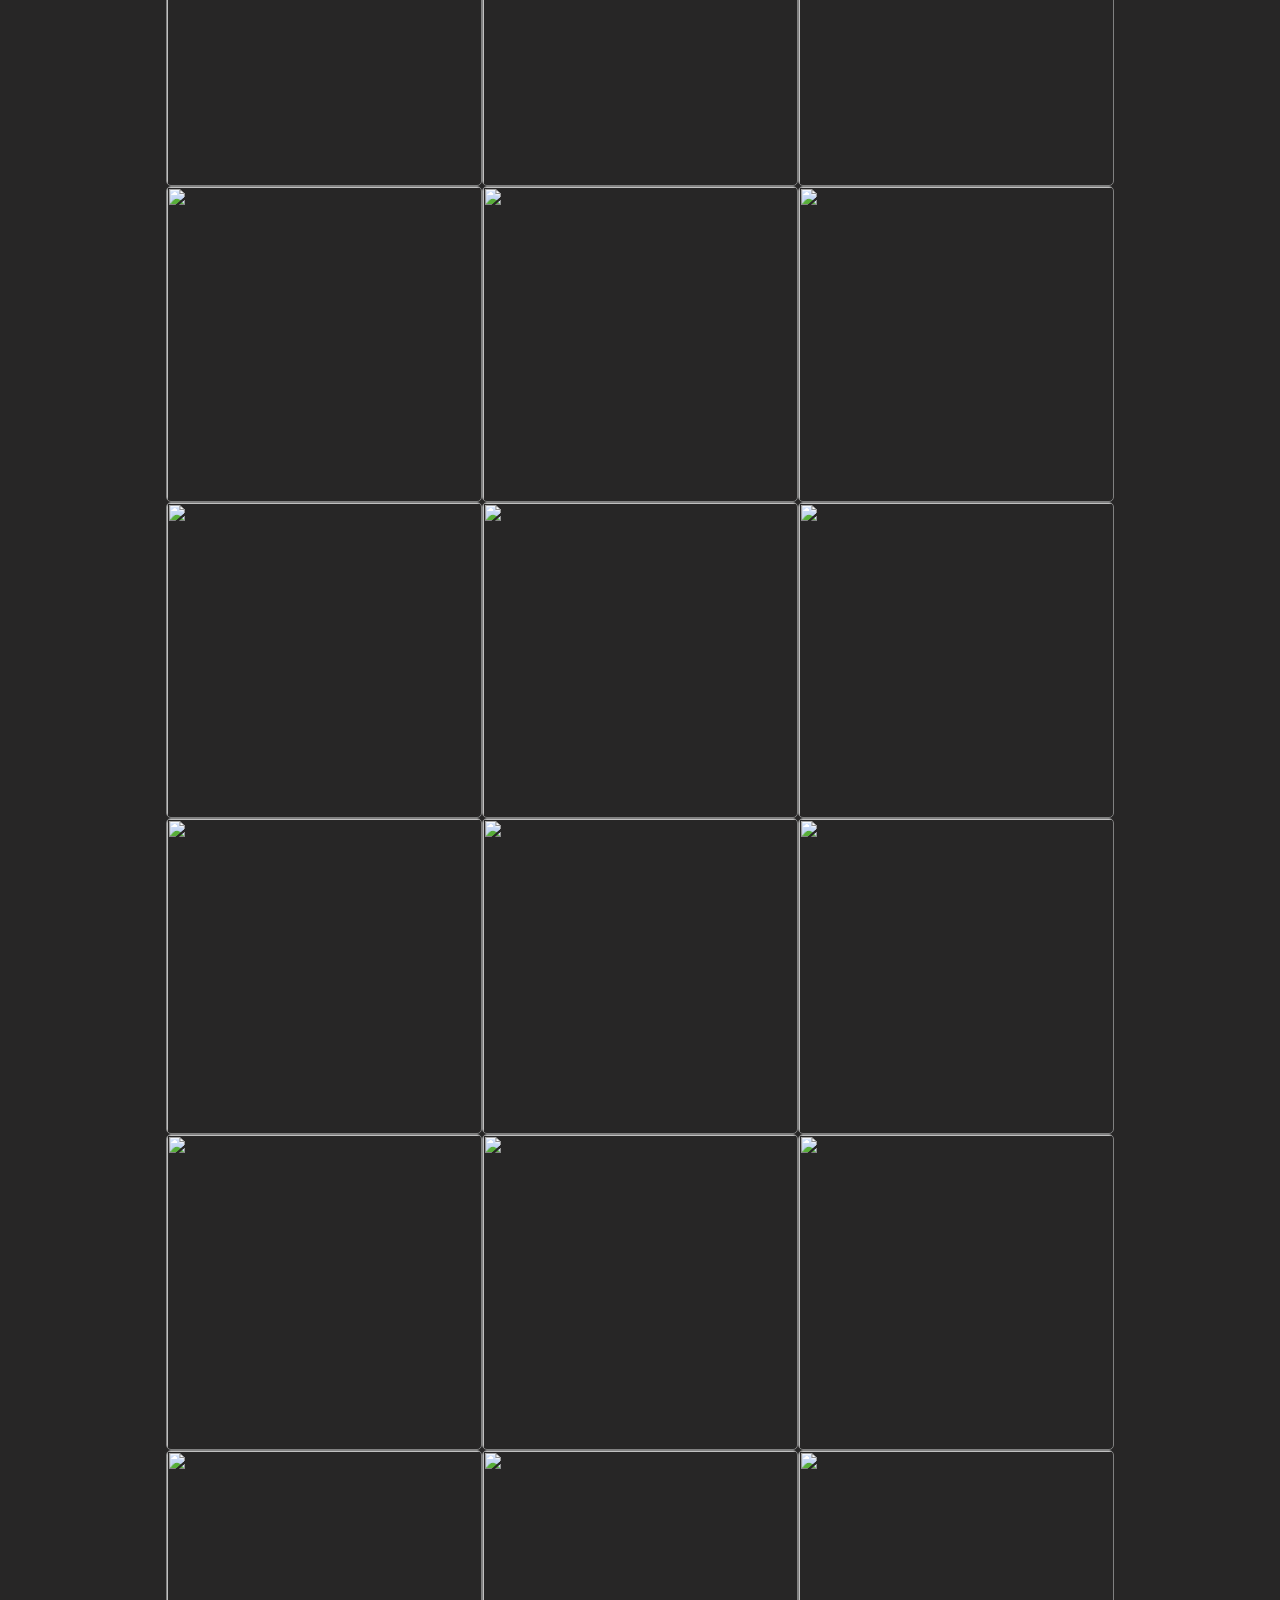
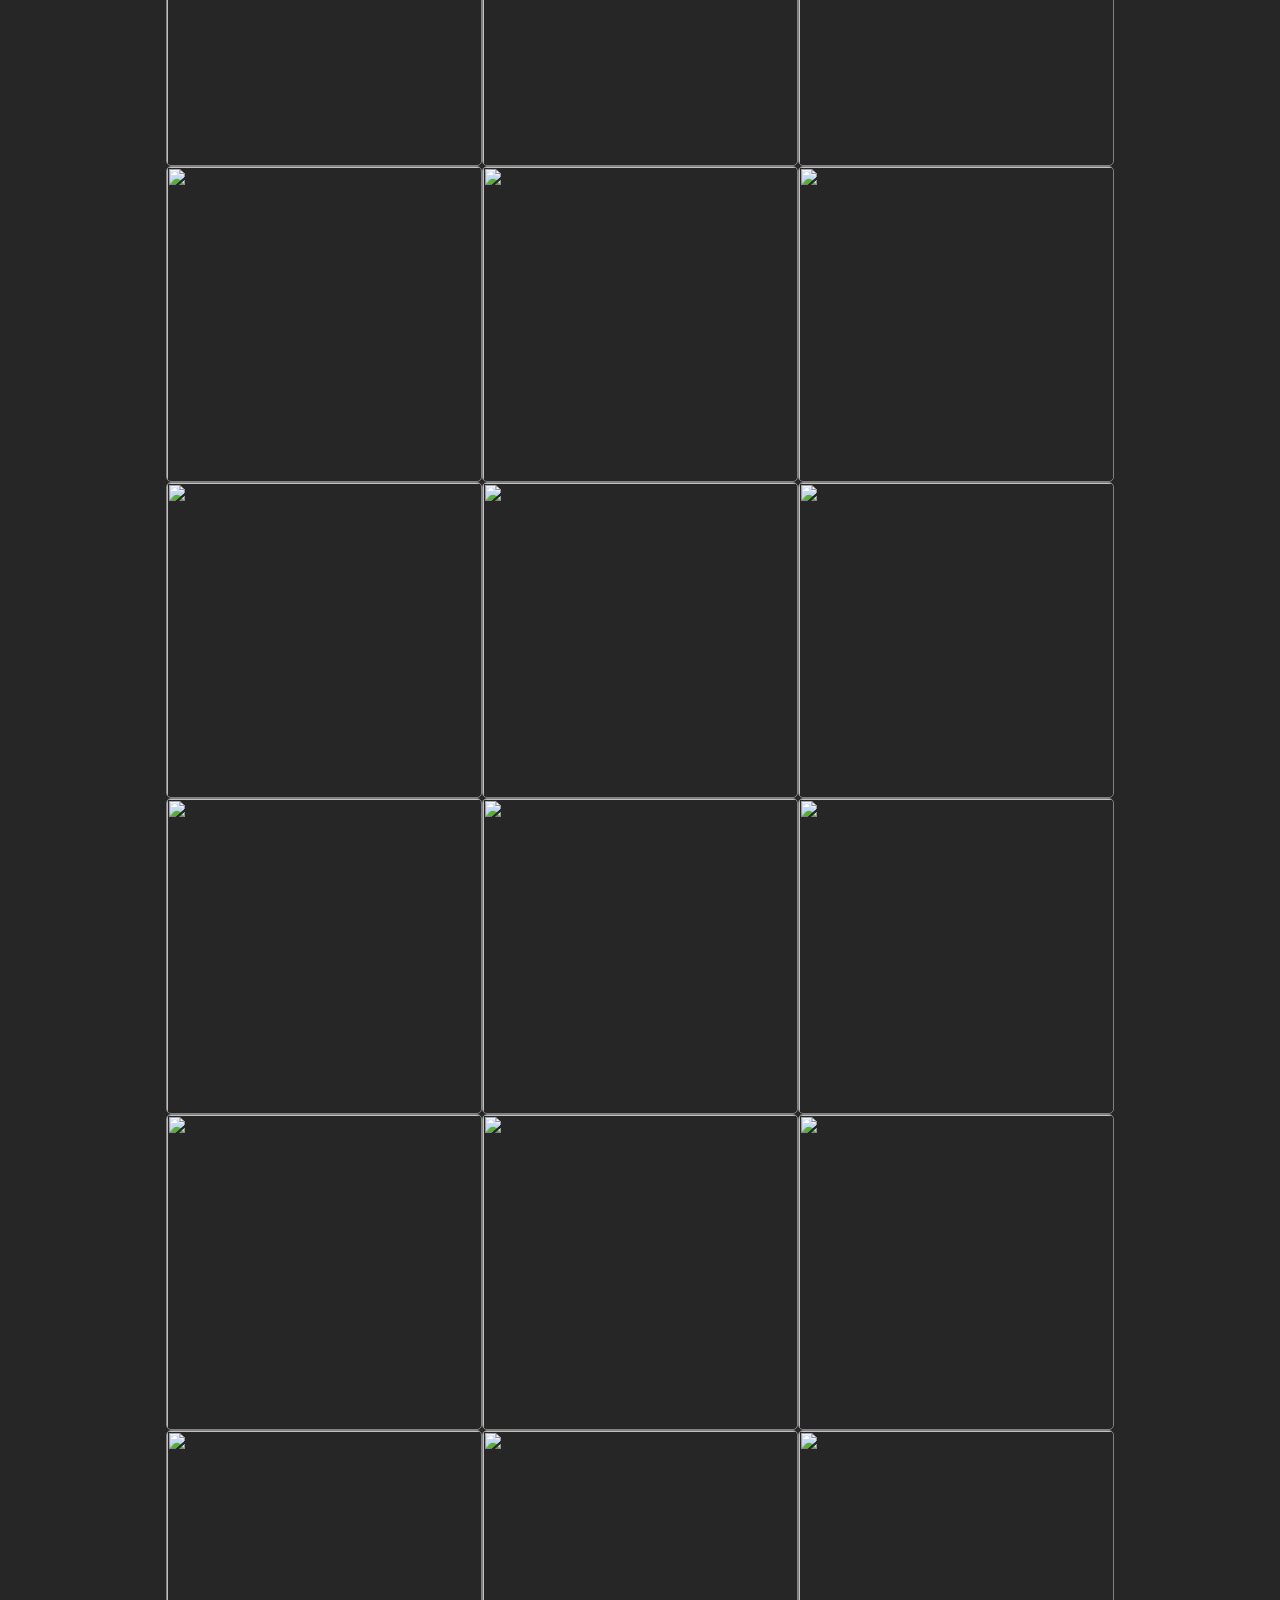
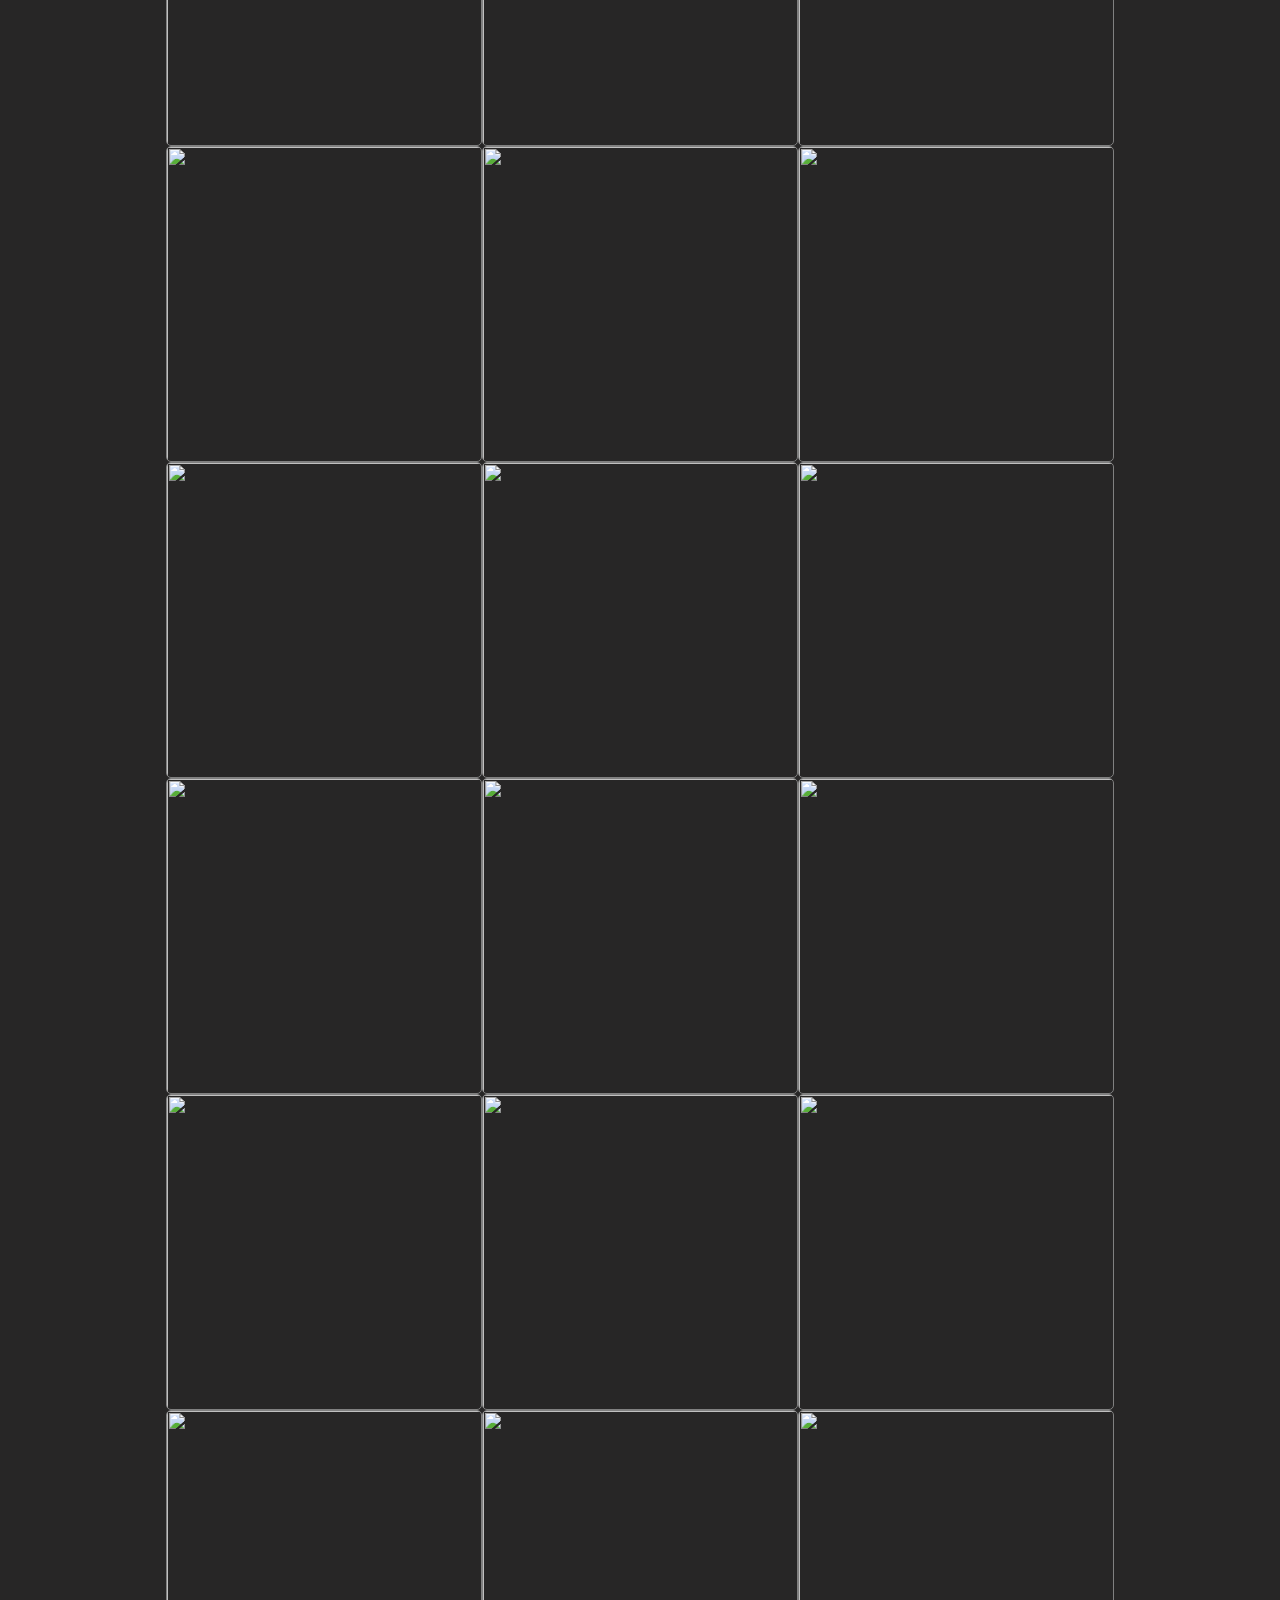
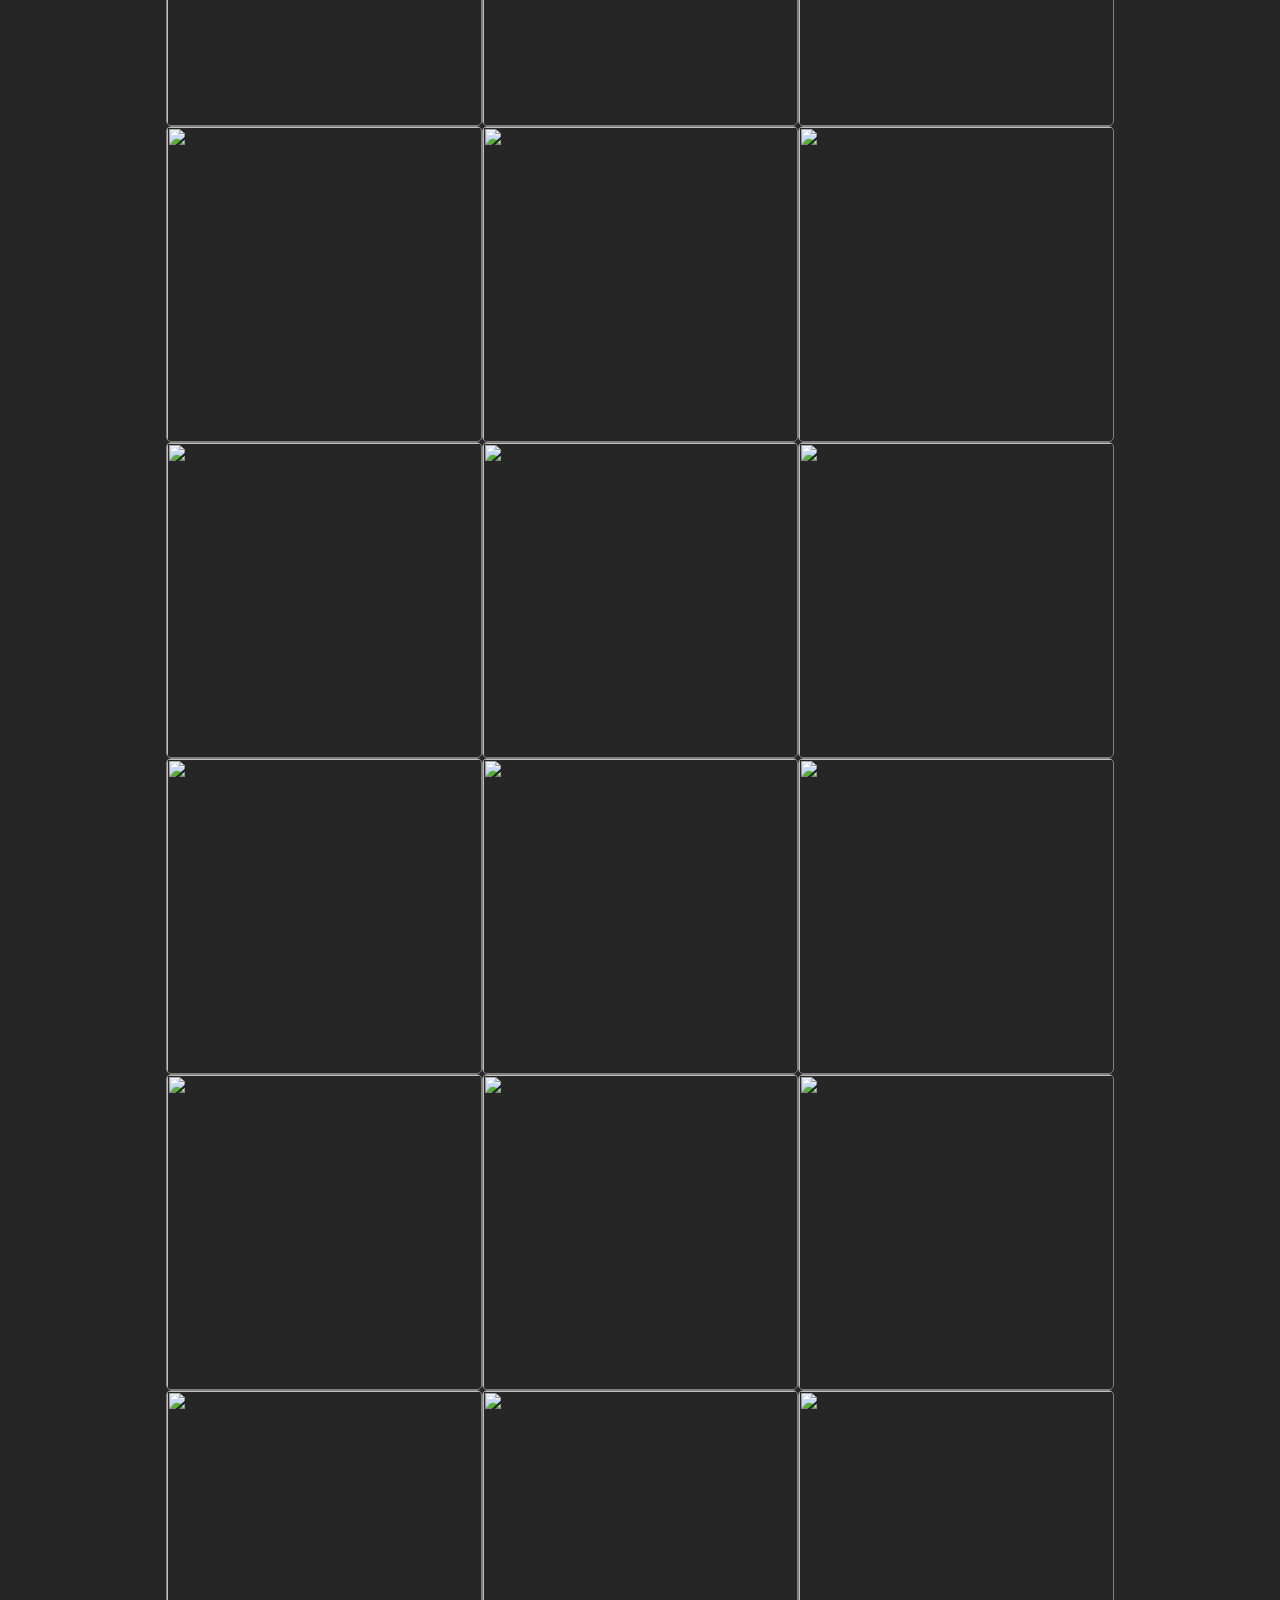
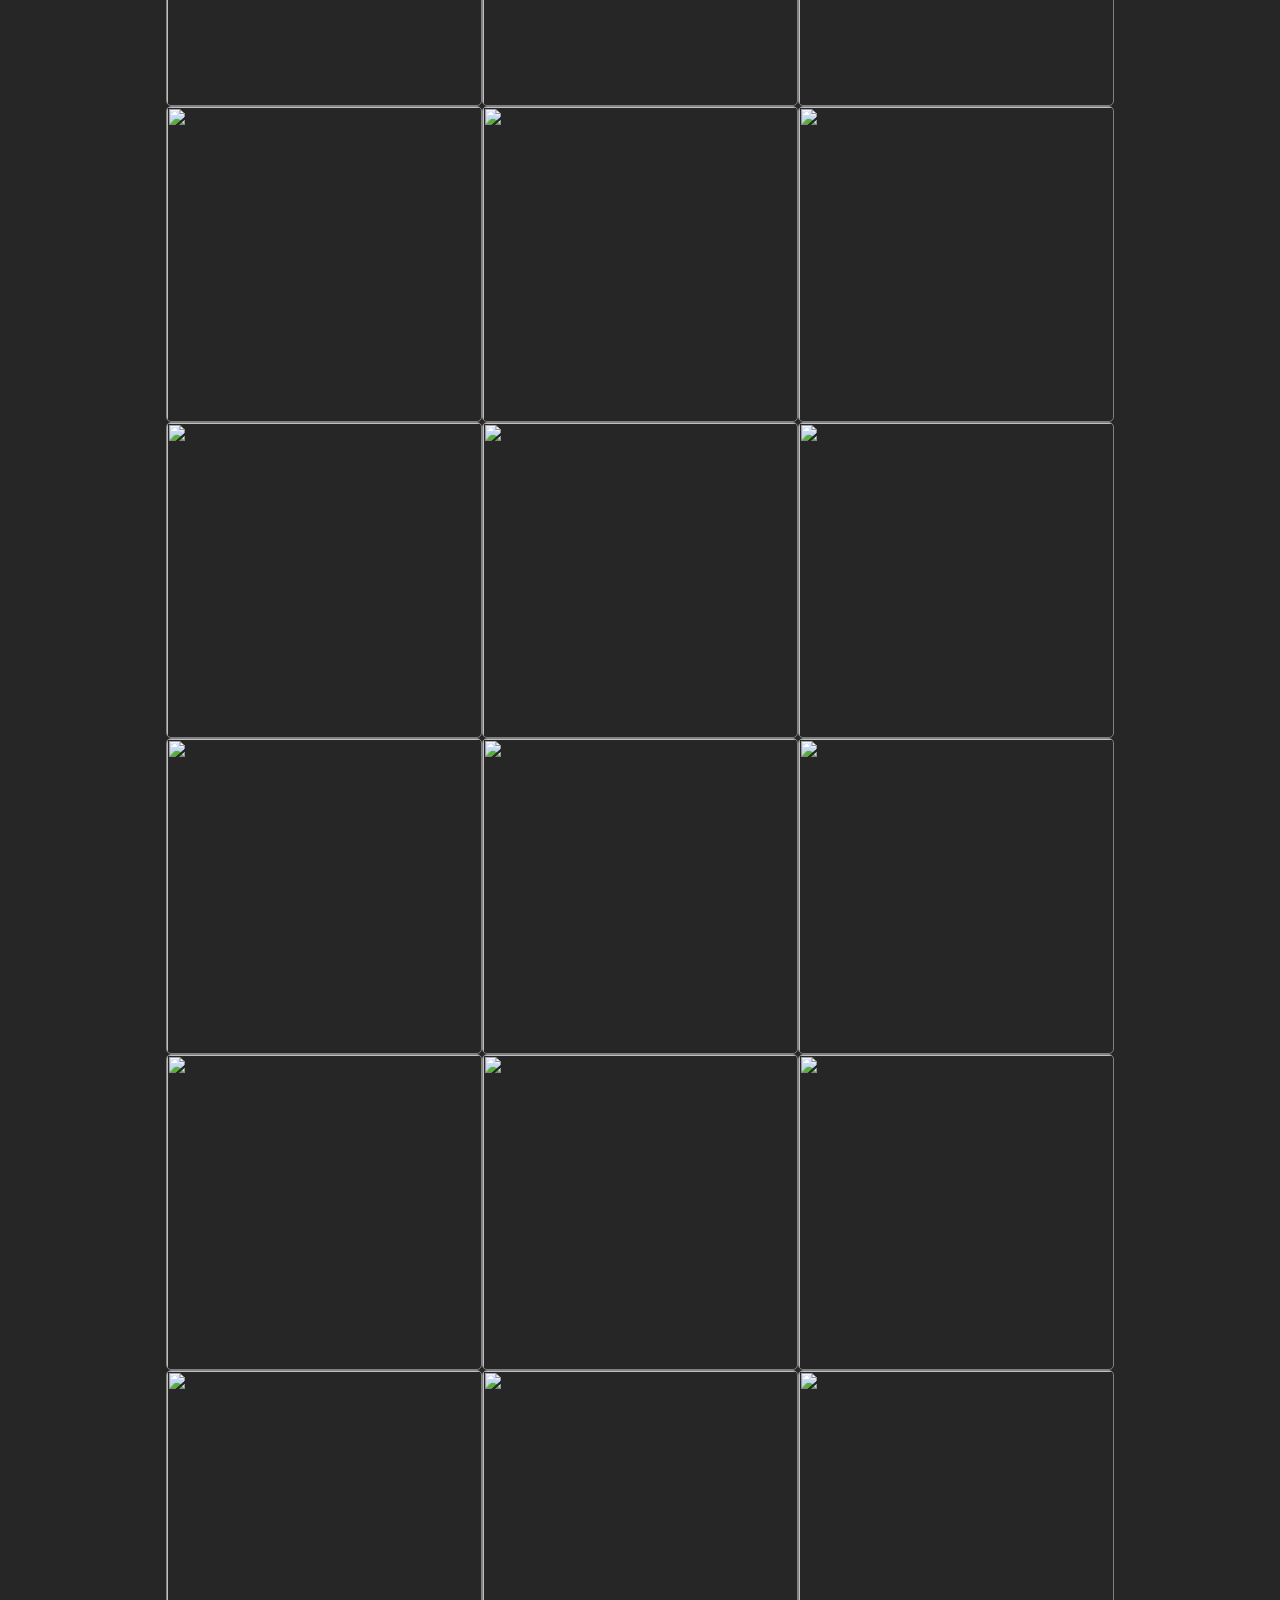
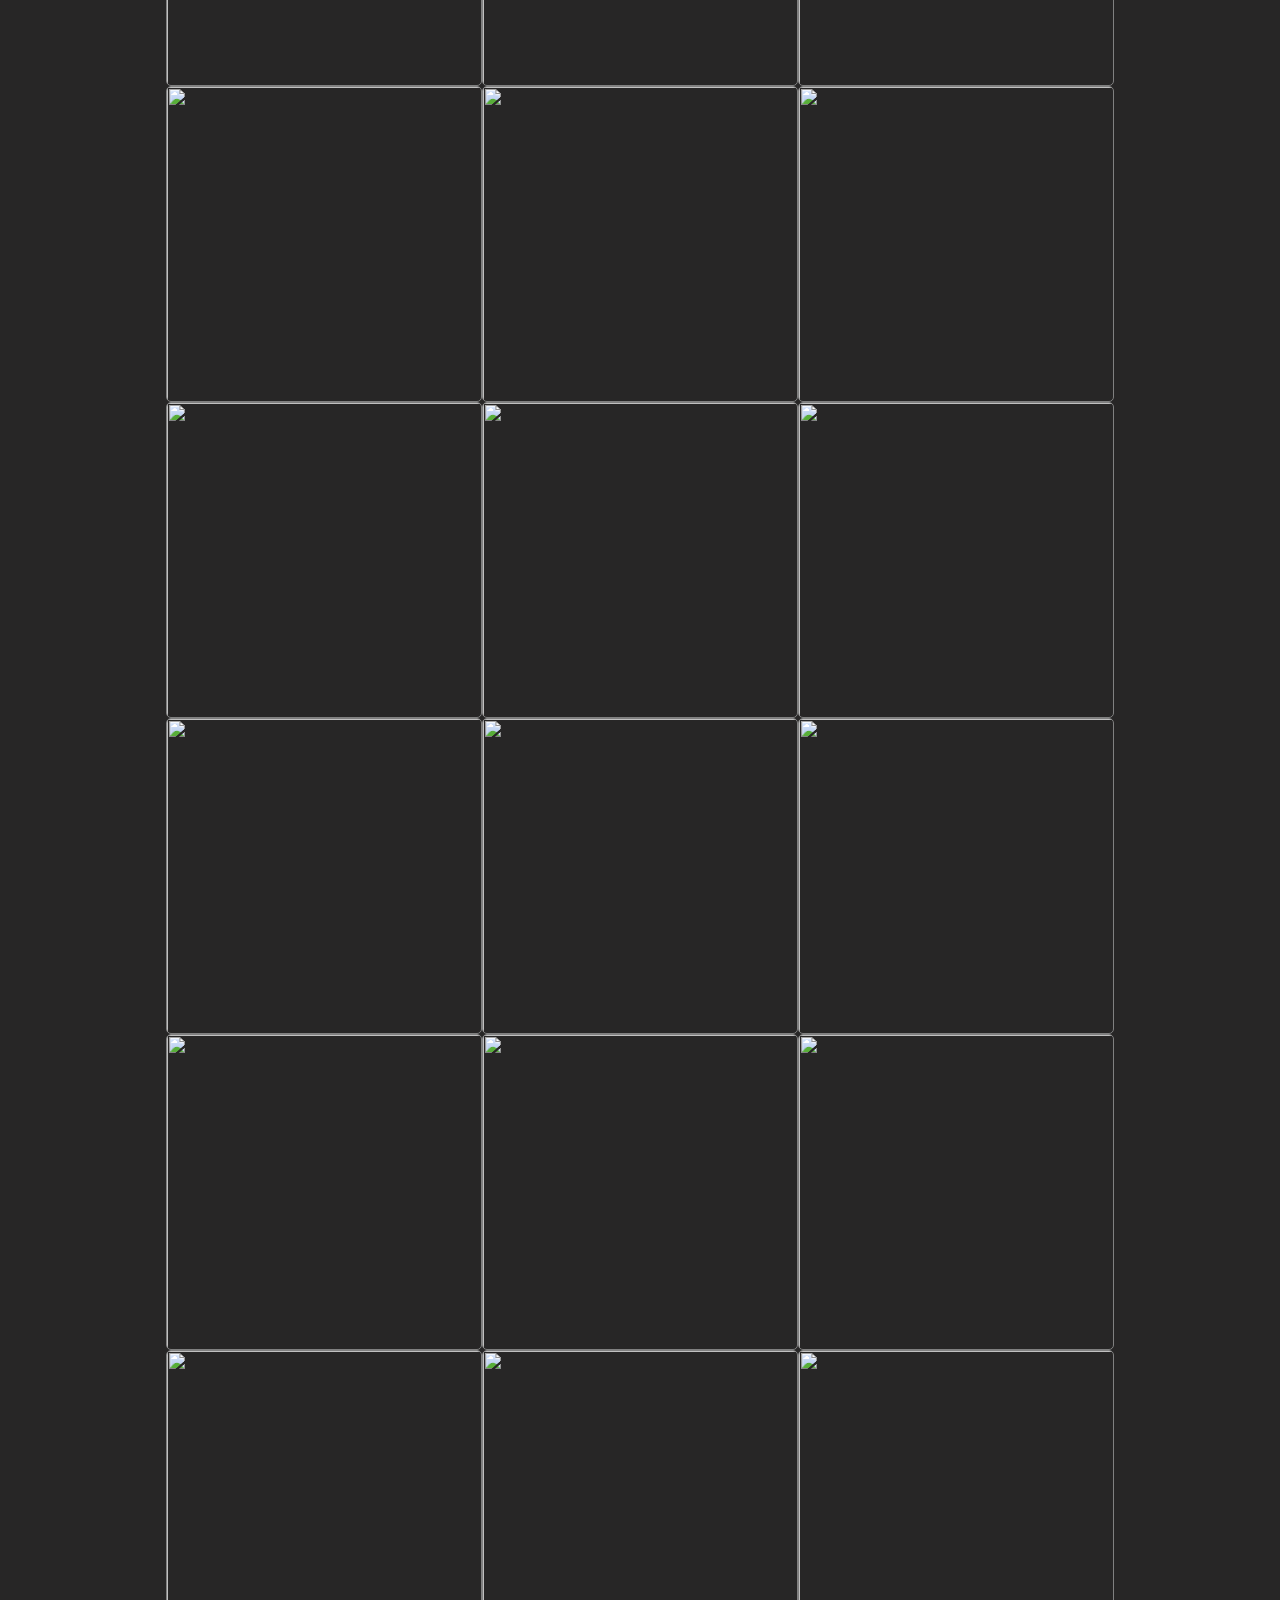
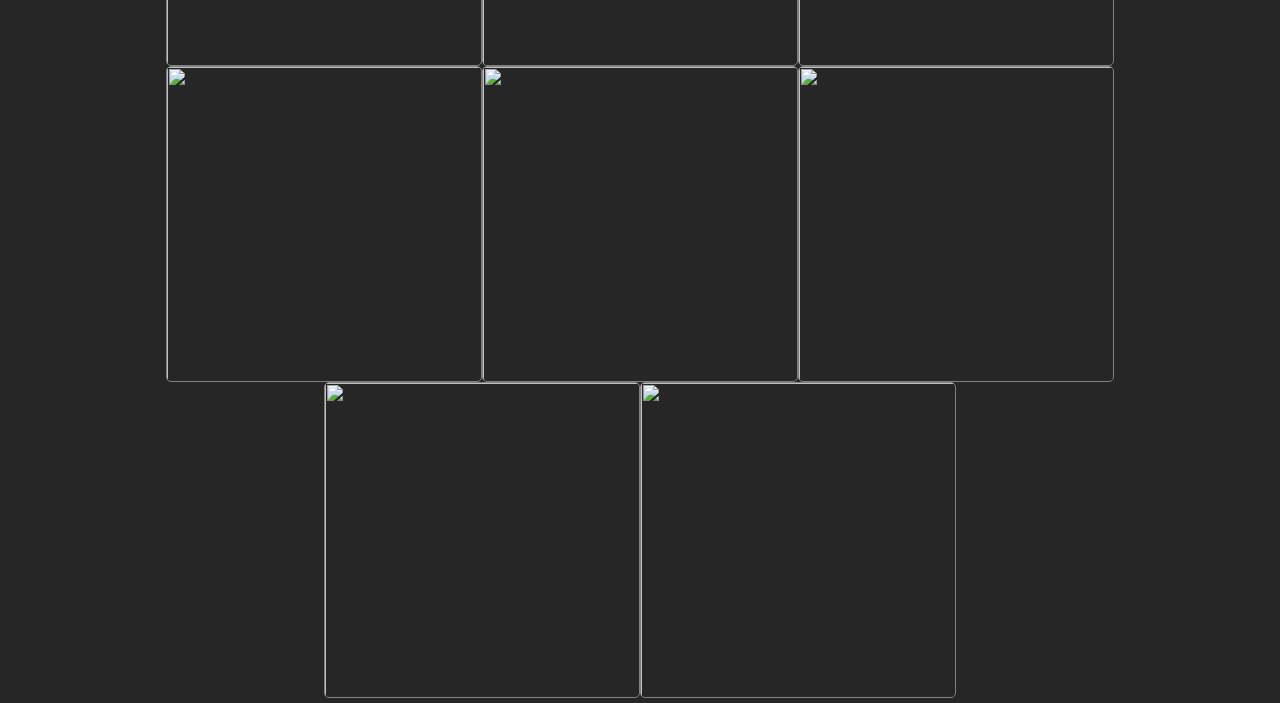
==== commit 35ee71b0: "summoner button level" ====
--- a/index.html
+++ b/index.html
@@ -2,147 +2,1005 @@
 <html>
 <head>
 	<!--<script src="https://cdnjs.cloudflare.com/ajax/libs/p5.js/0.6.1/p5.js"></script>-->
-    <script src="sketch.js"></script>
-    <meta charset="utf-8">
-    <link rel="stylesheet" href="https://maxcdn.bootstrapcdn.com/bootstrap/3.3.7/css/bootstrap.min.css">
-    <link rel="stylesheet" type="text/css" href="main.css">
+	<script src="sketch.js"></script>
+	<meta charset="utf-8">
+	<link rel="stylesheet" href="https://maxcdn.bootstrapcdn.com/bootstrap/3.3.7/css/bootstrap.min.css">
+	<link rel="stylesheet" type="text/css" href="main.css">
 	<title>Champion Rotation</title>
-	<script src="https://na1.api.riotgames.com/lol/platform/v3/champions?api_key=RGAPI-58ec84bc-3594-4999-b09d-d117b4c8ccef"></script>
-	<header class="no-print">Champion Rotation</header>
+	<header class="no-print"><p>Champion Rotation</p>
+		<button id='btn' onclick="this.disabled = true">Summoner Level</button>
+
+	</header>
 </head>
 <body>
+			<div id="level"></div>
 	<div class="container">
 		<div class="grid">
 			<ol class="roster">
 				<li>
 					<a href="http://leagueoflegends.wikia.com/wiki/Aatrox">
 						<img src="https://vignette.wikia.nocookie.net/leagueoflegends/images/6/67/Aatrox_OriginalCentered.jpg/revision/latest/scale-to-width-down/1215?cb=20180414201907"
-						 onmouseover="this.src='https://i.imgur.com/zI3sGDj.png'"
-						 onmouseleave="this.src='https://vignette.wikia.nocookie.net/leagueoflegends/images/6/67/Aatrox_OriginalCentered.jpg/revision/latest/scale-to-width-down/1215?cb=20180414201907'"  alt=""/>
+						onmouseover="this.src='https://i.imgur.com/zI3sGDj.png'"
+						onmouseleave="this.src='https://vignette.wikia.nocookie.net/leagueoflegends/images/6/67/Aatrox_OriginalCentered.jpg/revision/latest/scale-to-width-down/1215?cb=20180414201907'"  alt=""/>
 					</a>
 				</li>
 				<li>
 					<a href="http://leagueoflegends.wikia.com/wiki/ahri">
 						<img src="https://vignette.wikia.nocookie.net/leagueoflegends/images/f/f1/Ahri_OriginalCentered.jpg/revision/latest/scale-to-width-down/1215?cb=20180414201908"
-						 onmouseover="this.src='https://i.imgur.com/zI3sGDj.png'"
-						 onmouseleave="this.src='https://vignette.wikia.nocookie.net/leagueoflegends/images/f/f1/Ahri_OriginalCentered.jpg/revision/latest/scale-to-width-down/1215?cb=20180414201908'"  alt=""/>
+						onmouseover="this.src='https://i.imgur.com/zI3sGDj.png'"
+						onmouseleave="this.src='https://vignette.wikia.nocookie.net/leagueoflegends/images/f/f1/Ahri_OriginalCentered.jpg/revision/latest/scale-to-width-down/1215?cb=20180414201908'"  alt=""/>
 					</a>
 				</li>
 				<li>
 					<a href="http://leagueoflegends.wikia.com/wiki/akali">
 						<img src="https://vignette.wikia.nocookie.net/leagueoflegends/images/c/c5/Akali_OriginalCentered.jpg/revision/latest/scale-to-width-down/1215?cb=20180414201909"
-						 onmouseover="this.src='https://i.imgur.com/zI3sGDj.png'"
-						 onmouseleave="this.src='https://vignette.wikia.nocookie.net/leagueoflegends/images/c/c5/Akali_OriginalCentered.jpg/revision/latest/scale-to-width-down/1215?cb=20180414201909'"  alt=""/>
+						onmouseover="this.src='https://i.imgur.com/zI3sGDj.png'"
+						onmouseleave="this.src='https://vignette.wikia.nocookie.net/leagueoflegends/images/c/c5/Akali_OriginalCentered.jpg/revision/latest/scale-to-width-down/1215?cb=20180414201909'"  alt=""/>
 					</a>
 				</li>
 				<li>
 					<a href="http://leagueoflegends.wikia.com/wiki/alistar">
 						<img src="https://vignette.wikia.nocookie.net/leagueoflegends/images/3/30/Alistar_OriginalCentered.jpg/revision/latest/scale-to-width-down/1215?cb=20180414201910"
-						 onmouseover="this.src='https://i.imgur.com/zI3sGDj.png'"
-						 onmouseleave="this.src='https://vignette.wikia.nocookie.net/leagueoflegends/images/3/30/Alistar_OriginalCentered.jpg/revision/latest/scale-to-width-down/1215?cb=20180414201910'"  alt=""/>
+						onmouseover="this.src='https://i.imgur.com/zI3sGDj.png'"
+						onmouseleave="this.src='https://vignette.wikia.nocookie.net/leagueoflegends/images/3/30/Alistar_OriginalCentered.jpg/revision/latest/scale-to-width-down/1215?cb=20180414201910'"  alt=""/>
 					</a>
 				</li>
 				<li>
 					<a href="http://leagueoflegends.wikia.com/wiki/amumu">
 						<img src="https://vignette.wikia.nocookie.net/leagueoflegends/images/b/b4/Amumu_OriginalCentered.jpg/revision/latest/scale-to-width-down/1215?cb=20180414201911"
-						 onmouseover="this.src='https://i.imgur.com/zI3sGDj.png'"
-						 onmouseleave="this.src='https://vignette.wikia.nocookie.net/leagueoflegends/images/b/b4/Amumu_OriginalCentered.jpg/revision/latest/scale-to-width-down/1215?cb=20180414201911'"  alt=""/>
+						onmouseover="this.src='https://i.imgur.com/zI3sGDj.png'"
+						onmouseleave="this.src='https://vignette.wikia.nocookie.net/leagueoflegends/images/b/b4/Amumu_OriginalCentered.jpg/revision/latest/scale-to-width-down/1215?cb=20180414201911'"  alt=""/>
 					</a>
 				</li>
 				<li>
 					<a href="http://leagueoflegends.wikia.com/wiki/anivia">
 						<img src="https://vignette.wikia.nocookie.net/leagueoflegends/images/c/c0/Anivia_OriginalCentered.jpg/revision/latest/scale-to-width-down/1215?cb=20180414201911"
-						 onmouseover="this.src='https://i.imgur.com/zI3sGDj.png'"
-						 onmouseleave="this.src='https://vignette.wikia.nocookie.net/leagueoflegends/images/c/c0/Anivia_OriginalCentered.jpg/revision/latest/scale-to-width-down/1215?cb=20180414201911'"  alt=""/>
+						onmouseover="this.src='https://i.imgur.com/zI3sGDj.png'"
+						onmouseleave="this.src='https://vignette.wikia.nocookie.net/leagueoflegends/images/c/c0/Anivia_OriginalCentered.jpg/revision/latest/scale-to-width-down/1215?cb=20180414201911'"  alt=""/>
 					</a>
 				</li>
 				<li>
 					<a href="http://leagueoflegends.wikia.com/wiki/annie">
 						<img src="https://vignette.wikia.nocookie.net/leagueoflegends/images/8/81/Annie_OriginalCentered.jpg/revision/latest/scale-to-width-down/1215?cb=20180414201912"
-						 onmouseover="this.src='https://i.imgur.com/zI3sGDj.png'"
-						 onmouseleave="this.src='https://vignette.wikia.nocookie.net/leagueoflegends/images/8/81/Annie_OriginalCentered.jpg/revision/latest/scale-to-width-down/1215?cb=20180414201912'"  alt=""/>
+						onmouseover="this.src='https://i.imgur.com/zI3sGDj.png'"
+						onmouseleave="this.src='https://vignette.wikia.nocookie.net/leagueoflegends/images/8/81/Annie_OriginalCentered.jpg/revision/latest/scale-to-width-down/1215?cb=20180414201912'"  alt=""/>
 					</a>
 				</li>
 				<li>
 					<a href="http://leagueoflegends.wikia.com/wiki/ashe">
 						<img src="https://vignette.wikia.nocookie.net/leagueoflegends/images/b/b8/Ashe_OriginalCentered.jpg/revision/latest/scale-to-width-down/1215?cb=20180414201913"
-						 onmouseover="this.src='https://i.imgur.com/zI3sGDj.png'"
-						 onmouseleave="this.src='https://vignette.wikia.nocookie.net/leagueoflegends/images/b/b8/Ashe_OriginalCentered.jpg/revision/latest/scale-to-width-down/1215?cb=20180414201913'"  alt=""/>
+						onmouseover="this.src='https://i.imgur.com/zI3sGDj.png'"
+						onmouseleave="this.src='https://vignette.wikia.nocookie.net/leagueoflegends/images/b/b8/Ashe_OriginalCentered.jpg/revision/latest/scale-to-width-down/1215?cb=20180414201913'"  alt=""/>
 					</a>
 				</li>
 				<li>
 					<a href="http://leagueoflegends.wikia.com/wiki/aurelion_sol">
 						<img src="https://vignette.wikia.nocookie.net/leagueoflegends/images/6/65/Aurelion_Sol_OriginalCentered.jpg/revision/latest/scale-to-width-down/1215?cb=20180414201914"
-						 onmouseover="this.src='https://i.imgur.com/zI3sGDj.png'"
-						 onmouseleave="this.src='https://vignette.wikia.nocookie.net/leagueoflegends/images/6/65/Aurelion_Sol_OriginalCentered.jpg/revision/latest/scale-to-width-down/1215?cb=20180414201914'"  alt=""/>
+						onmouseover="this.src='https://i.imgur.com/zI3sGDj.png'"
+						onmouseleave="this.src='https://vignette.wikia.nocookie.net/leagueoflegends/images/6/65/Aurelion_Sol_OriginalCentered.jpg/revision/latest/scale-to-width-down/1215?cb=20180414201914'"  alt=""/>
 					</a>
 				</li>
 				<li>
 					<a href="http://leagueoflegends.wikia.com/wiki/azir">
 						<img src="https://vignette.wikia.nocookie.net/leagueoflegends/images/0/03/Azir_OriginalCentered.jpg/revision/latest/scale-to-width-down/1215?cb=20180414201914"
-						 onmouseover="this.src='https://i.imgur.com/zI3sGDj.png'"
-						 onmouseleave="this.src='https://vignette.wikia.nocookie.net/leagueoflegends/images/0/03/Azir_OriginalCentered.jpg/revision/latest/scale-to-width-down/1215?cb=20180414201914'"  alt=""/>
+						onmouseover="this.src='https://i.imgur.com/zI3sGDj.png'"
+						onmouseleave="this.src='https://vignette.wikia.nocookie.net/leagueoflegends/images/0/03/Azir_OriginalCentered.jpg/revision/latest/scale-to-width-down/1215?cb=20180414201914'"  alt=""/>
 					</a>
 				</li>
 				<li>
 					<a href="http://leagueoflegends.wikia.com/wiki/bard">
 						<img src="https://vignette.wikia.nocookie.net/leagueoflegends/images/4/40/Bard_OriginalCentered.jpg/revision/latest/scale-to-width-down/1215?cb=20180414201951"
-						 onmouseover="this.src='https://i.imgur.com/zI3sGDj.png'"
-						 onmouseleave="this.src='https://vignette.wikia.nocookie.net/leagueoflegends/images/4/40/Bard_OriginalCentered.jpg/revision/latest/scale-to-width-down/1215?cb=20180414201951'"  alt=""/>
+						onmouseover="this.src='https://i.imgur.com/zI3sGDj.png'"
+						onmouseleave="this.src='https://vignette.wikia.nocookie.net/leagueoflegends/images/4/40/Bard_OriginalCentered.jpg/revision/latest/scale-to-width-down/1215?cb=20180414201951'"  alt=""/>
 					</a>
 				</li>
 				<li>
 					<a href="http://leagueoflegends.wikia.com/wiki/blitzcrank">
 						<img src="https://vignette.wikia.nocookie.net/leagueoflegends/images/6/65/Blitzcrank_OriginalCentered.jpg/revision/latest/scale-to-width-down/1215?cb=20180414201951"
-						 onmouseover="this.src='https://i.imgur.com/zI3sGDj.png'"
-						 onmouseleave="this.src='https://vignette.wikia.nocookie.net/leagueoflegends/images/6/65/Blitzcrank_OriginalCentered.jpg/revision/latest/scale-to-width-down/1215?cb=20180414201951'"  alt=""/>
+						onmouseover="this.src='https://i.imgur.com/zI3sGDj.png'"
+						onmouseleave="this.src='https://vignette.wikia.nocookie.net/leagueoflegends/images/6/65/Blitzcrank_OriginalCentered.jpg/revision/latest/scale-to-width-down/1215?cb=20180414201951'"  alt=""/>
 					</a>
 				</li>
 				<li>
 					<a href="http://leagueoflegends.wikia.com/wiki/brand">
 						<img src="https://vignette.wikia.nocookie.net/leagueoflegends/images/f/f0/Brand_OriginalCentered.jpg/revision/latest/scale-to-width-down/1215?cb=20180414201952"
-						 onmouseover="this.src='https://i.imgur.com/zI3sGDj.png'"
-						 onmouseleave="this.src='https://vignette.wikia.nocookie.net/leagueoflegends/images/f/f0/Brand_OriginalCentered.jpg/revision/latest/scale-to-width-down/1215?cb=20180414201952'"  alt=""/>
+						onmouseover="this.src='https://i.imgur.com/zI3sGDj.png'"
+						onmouseleave="this.src='https://vignette.wikia.nocookie.net/leagueoflegends/images/f/f0/Brand_OriginalCentered.jpg/revision/latest/scale-to-width-down/1215?cb=20180414201952'"  alt=""/>
 					</a>
 				</li>
 				<li>
 					<a href="http://leagueoflegends.wikia.com/wiki/braum">
 						<img src="https://vignette.wikia.nocookie.net/leagueoflegends/images/6/66/Braum_OriginalCentered.jpg/revision/latest/scale-to-width-down/1215?cb=20180414201953"
-						 onmouseover="this.src='https://i.imgur.com/zI3sGDj.png'"
-						 onmouseleave="this.src='https://vignette.wikia.nocookie.net/leagueoflegends/images/6/66/Braum_OriginalCentered.jpg/revision/latest/scale-to-width-down/1215?cb=20180414201953'"  alt=""/>
+						onmouseover="this.src='https://i.imgur.com/zI3sGDj.png'"
+						onmouseleave="this.src='https://vignette.wikia.nocookie.net/leagueoflegends/images/6/66/Braum_OriginalCentered.jpg/revision/latest/scale-to-width-down/1215?cb=20180414201953'"  alt=""/>
 					</a>
 				</li>
 				<li>
 					<a href="http://leagueoflegends.wikia.com/wiki/caitlyn">
 						<img src="https://vignette.wikia.nocookie.net/leagueoflegends/images/e/ef/Caitlyn_OriginalCentered.jpg/revision/latest/scale-to-width-down/1215?cb=20180414201954"
-						 onmouseover="this.src='https://i.imgur.com/zI3sGDj.png'"
-						 onmouseleave="this.src='https://vignette.wikia.nocookie.net/leagueoflegends/images/e/ef/Caitlyn_OriginalCentered.jpg/revision/latest/scale-to-width-down/1215?cb=20180414201954'"  alt=""/>
+						onmouseover="this.src='https://i.imgur.com/zI3sGDj.png'"
+						onmouseleave="this.src='https://vignette.wikia.nocookie.net/leagueoflegends/images/e/ef/Caitlyn_OriginalCentered.jpg/revision/latest/scale-to-width-down/1215?cb=20180414201954'"  alt=""/>
 					</a>
 				</li>
 				<li>
 					<a href="http://leagueoflegends.wikia.com/wiki/camille">
 						<img src="https://vignette.wikia.nocookie.net/leagueoflegends/images/3/3d/Camille_OriginalCentered.jpg/revision/latest/scale-to-width-down/1215?cb=20180414201955"
-						 onmouseover="this.src='https://i.imgur.com/zI3sGDj.png'"
-						 onmouseleave="this.src='https://vignette.wikia.nocookie.net/leagueoflegends/images/3/3d/Camille_OriginalCentered.jpg/revision/latest/scale-to-width-down/1215?cb=20180414201955'"  alt=""/>
+						onmouseover="this.src='https://i.imgur.com/zI3sGDj.png'"
+						onmouseleave="this.src='https://vignette.wikia.nocookie.net/leagueoflegends/images/3/3d/Camille_OriginalCentered.jpg/revision/latest/scale-to-width-down/1215?cb=20180414201955'"  alt=""/>
 					</a>
 				</li>
 				<li>
 					<a href="http://leagueoflegends.wikia.com/wiki/cassiopeia">
 						<img src="https://vignette.wikia.nocookie.net/leagueoflegends/images/2/23/Cassiopeia_OriginalCentered.jpg/revision/latest/scale-to-width-down/1215?cb=20180414201955"
-						 onmouseover="this.src='https://i.imgur.com/zI3sGDj.png'"
-						 onmouseleave="this.src='https://vignette.wikia.nocookie.net/leagueoflegends/images/2/23/Cassiopeia_OriginalCentered.jpg/revision/latest/scale-to-width-down/1215?cb=20180414201955'"  alt=""/>
+						onmouseover="this.src='https://i.imgur.com/zI3sGDj.png'"
+						onmouseleave="this.src='https://vignette.wikia.nocookie.net/leagueoflegends/images/2/23/Cassiopeia_OriginalCentered.jpg/revision/latest/scale-to-width-down/1215?cb=20180414201955'"  alt=""/>
 					</a>
 				</li>
 				<li>
 					<a href="http://leagueoflegends.wikia.com/wiki/chogath">
-						<img src="https://vignette.wikia.nocookie.net/leagueoflegends/images/d/dd/Cho%27Gath_Update_Splash_concept.jpg/revision/latest?cb=20171006210627"
-						 onmouseover="this.src='https://i.imgur.com/zI3sGDj.png'"
-						 onmouseleave="this.src='https://vignette.wikia.nocookie.net/leagueoflegends/images/d/dd/Cho%27Gath_Update_Splash_concept.jpg/revision/latest?cb=20171006210627'"  alt=""/>
-					</a>
-				</li>
+						<img src="https://vignette.wikia.nocookie.net/leagueoflegends/images/7/70/Cho%27Gath_OriginalCentered.jpg/revision/latest/scale-to-width-down/1215?cb=20180414201956"
+						onmouseover="this.src='https://i.imgur.com/zI3sGDj.png'"
+						onmouseleave="this.src='https://vignette.wikia.nocookie.net/leagueoflegends/images/7/70/Cho%27Gath_OriginalCentered.jpg/revision/latest/scale-to-width-down/1215?cb=20180414201956'"  alt=""/>
+					</a>
+				</li>
+				<li>
+					<a href="http://leagueoflegends.wikia.com/wiki/corki">
+						<img src="https://vignette.wikia.nocookie.net/leagueoflegends/images/2/28/Corki_OriginalCentered.jpg/revision/latest/scale-to-width-down/1215?cb=20180414201957"
+						onmouseover="this.src='https://i.imgur.com/zI3sGDj.png'"
+						onmouseleave="this.src='https://vignette.wikia.nocookie.net/leagueoflegends/images/2/28/Corki_OriginalCentered.jpg/revision/latest/scale-to-width-down/1215?cb=20180414201957'"  alt=""/>
+					</a>
+				</li>
+				<li>
+					<a href="http://leagueoflegends.wikia.com/wiki/darius">
+						<img src="https://vignette.wikia.nocookie.net/leagueoflegends/images/e/eb/Darius_OriginalCentered.jpg/revision/latest/scale-to-width-down/1215?cb=20180414201958"
+						onmouseover="this.src='https://i.imgur.com/zI3sGDj.png'"
+						onmouseleave="this.src='https://vignette.wikia.nocookie.net/leagueoflegends/images/e/eb/Darius_OriginalCentered.jpg/revision/latest/scale-to-width-down/1215?cb=20180414201958'"  alt=""/>
+					</a>
+				</li>
+				<li>
+					<a href="http://leagueoflegends.wikia.com/wiki/diana">
+						<img src="https://lolstatic-a.akamaihd.net/site/mount-targon/079694fdf251b5e7de788d9ab439d401d31ae160/img/champions/diana/diana-hero-mobile.jpg"
+						onmouseover="this.src='https://i.imgur.com/zI3sGDj.png'"
+						onmouseleave="this.src='https://lolstatic-a.akamaihd.net/site/mount-targon/079694fdf251b5e7de788d9ab439d401d31ae160/img/champions/diana/diana-hero-mobile.jpg'"  alt=""/>
+					</a>
+				</li>
+				<li>
+					<a href="http://leagueoflegends.wikia.com/wiki/dr_mundo">
+						<img src="https://vignette.wikia.nocookie.net/leagueoflegends/images/7/7d/Dr._Mundo_OriginalCentered.jpg/revision/latest/scale-to-width-down/1215?cb=20180414202028"
+						onmouseover="this.src='https://i.imgur.com/zI3sGDj.png'"
+						onmouseleave="this.src='https://vignette.wikia.nocookie.net/leagueoflegends/images/7/7d/Dr._Mundo_OriginalCentered.jpg/revision/latest/scale-to-width-down/1215?cb=20180414202028'"  alt=""/>
+					</a>
+				</li>
+				<li>
+					<a href="http://leagueoflegends.wikia.com/wiki/draven">
+						<img src="https://vignette.wikia.nocookie.net/leagueoflegends/images/6/63/Draven_OriginalCentered.jpg/revision/latest/scale-to-width-down/1215?cb=20180414202029"
+						onmouseover="this.src='https://i.imgur.com/zI3sGDj.png'"
+						onmouseleave="this.src='https://vignette.wikia.nocookie.net/leagueoflegends/images/6/63/Draven_OriginalCentered.jpg/revision/latest/scale-to-width-down/1215?cb=20180414202029'"  alt=""/>
+					</a>
+				</li>
+				<li>
+					<a href="http://leagueoflegends.wikia.com/wiki/ekko">
+						<img src="https://vignette.wikia.nocookie.net/leagueoflegends/images/3/33/Ekko_OriginalCentered.jpg/revision/latest/scale-to-width-down/1215?cb=20180414202030"
+						onmouseover="this.src='https://i.imgur.com/zI3sGDj.png'"
+						onmouseleave="this.src='https://vignette.wikia.nocookie.net/leagueoflegends/images/3/33/Ekko_OriginalCentered.jpg/revision/latest/scale-to-width-down/1215?cb=20180414202030'"  alt=""/>
+					</a>
+				</li>
+				<li>
+					<a href="http://leagueoflegends.wikia.com/wiki/elise">
+						<img src="https://vignette.wikia.nocookie.net/leagueoflegends/images/a/af/Elise_OriginalCentered.jpg/revision/latest/scale-to-width-down/1215?cb=20180414202031"
+						onmouseover="this.src='https://i.imgur.com/zI3sGDj.png'"
+						onmouseleave="this.src='https://vignette.wikia.nocookie.net/leagueoflegends/images/a/af/Elise_OriginalCentered.jpg/revision/latest/scale-to-width-down/1215?cb=20180414202031'"  alt=""/>
+					</a>
+				</li>
+				<li>
+					<a href="http://leagueoflegends.wikia.com/wiki/evelynn">
+						<img src="https://vignette.wikia.nocookie.net/leagueoflegends/images/4/43/Evelynn_OriginalCentered.jpg/revision/latest/scale-to-width-down/1215?cb=20180414202031"
+						onmouseover="this.src='https://i.imgur.com/zI3sGDj.png'"
+						onmouseleave="this.src='https://vignette.wikia.nocookie.net/leagueoflegends/images/4/43/Evelynn_OriginalCentered.jpg/revision/latest/scale-to-width-down/1215?cb=20180414202031'"  alt=""/>
+					</a>
+				</li>
+				<li>
+					<a href="http://leagueoflegends.wikia.com/wiki/ezreal">
+						<img src="https://ddragon.leagueoflegends.com/cdn/img/champion/splash/Ezreal_0.jpg"
+						onmouseover="this.src='https://i.imgur.com/zI3sGDj.png'"
+						onmouseleave="this.src='https://ddragon.leagueoflegends.com/cdn/img/champion/splash/Ezreal_0.jpg'"  alt=""/>
+					</a>
+				</li>
+				<li>
+					<a href="http://leagueoflegends.wikia.com/wiki/fiddlesticks">
+						<img src="https://vignette.wikia.nocookie.net/leagueoflegends/images/a/a6/Fiddlesticks_OriginalCentered.jpg/revision/latest/scale-to-width-down/1215?cb=20180414202033"
+						onmouseover="this.src='https://i.imgur.com/zI3sGDj.png'"
+						onmouseleave="this.src='https://vignette.wikia.nocookie.net/leagueoflegends/images/a/a6/Fiddlesticks_OriginalCentered.jpg/revision/latest/scale-to-width-down/1215?cb=20180414202033'"  alt=""/>
+					</a>
+				</li>
+				<li>
+					<a href="http://leagueoflegends.wikia.com/wiki/fiora">
+						<img src="https://vignette.wikia.nocookie.net/leagueoflegends/images/2/25/Fiora_OriginalCentered.jpg/revision/latest/scale-to-width-down/1215?cb=20180414202034"
+						onmouseover="this.src='https://i.imgur.com/zI3sGDj.png'"
+						onmouseleave="this.src='https://vignette.wikia.nocookie.net/leagueoflegends/images/2/25/Fiora_OriginalCentered.jpg/revision/latest/scale-to-width-down/1215?cb=20180414202034'"  alt=""/>
+					</a>
+				</li>
+				<li>
+					<a href="http://leagueoflegends.wikia.com/wiki/fizz">
+						<img src="https://vignette.wikia.nocookie.net/leagueoflegends/images/6/60/Fizz_OriginalCentered.jpg/revision/latest/scale-to-width-down/1215?cb=20180414202034"
+						onmouseover="this.src='https://i.imgur.com/zI3sGDj.png'"
+						onmouseleave="this.src='https://vignette.wikia.nocookie.net/leagueoflegends/images/6/60/Fizz_OriginalCentered.jpg/revision/latest/scale-to-width-down/1215?cb=20180414202034'"  alt=""/>
+					</a>
+				</li>
+				<li>
+					<a href="http://leagueoflegends.wikia.com/wiki/galio">
+						<img src="https://vignette.wikia.nocookie.net/leagueoflegends/images/5/51/Galio_OriginalCentered.jpg/revision/latest/scale-to-width-down/1215?cb=20180414202110"
+						onmouseover="this.src='https://i.imgur.com/zI3sGDj.png'"
+						onmouseleave="this.src='https://vignette.wikia.nocookie.net/leagueoflegends/images/5/51/Galio_OriginalCentered.jpg/revision/latest/scale-to-width-down/1215?cb=20180414202110'"  alt=""/>
+					</a>
+				</li>
+				<li>
+					<a href="http://leagueoflegends.wikia.com/wiki/gangplank">
+						<img src="https://vignette.wikia.nocookie.net/leagueoflegends/images/f/f0/Gangplank_OriginalCentered.jpg/revision/latest/scale-to-width-down/1215?cb=20180414202111"
+						onmouseover="this.src='https://i.imgur.com/zI3sGDj.png'"
+						onmouseleave="this.src='https://vignette.wikia.nocookie.net/leagueoflegends/images/f/f0/Gangplank_OriginalCentered.jpg/revision/latest/scale-to-width-down/1215?cb=20180414202111'"  alt=""/>
+					</a>
+				</li>
+				<li>
+					<a href="http://leagueoflegends.wikia.com/wiki/garen">
+						<img src="http://3.bp.blogspot.com/-k4OmrC3TwRk/VLgbrfdQFXI/AAAAAAAAB28/KNHKb4RPx6w/s1600/Garen_OriginalSkin.jpg"
+						onmouseover="this.src='https://i.imgur.com/zI3sGDj.png'"
+						onmouseleave="this.src='http://3.bp.blogspot.com/-k4OmrC3TwRk/VLgbrfdQFXI/AAAAAAAAB28/KNHKb4RPx6w/s1600/Garen_OriginalSkin.jpg'"  alt=""/>
+					</a>
+				</li>
+				<li>
+					<a href="http://leagueoflegends.wikia.com/wiki/gnar">
+						<img src="https://vignette.wikia.nocookie.net/leagueoflegends/images/f/f4/Gnar_OriginalCentered.jpg/revision/latest/scale-to-width-down/1215?cb=20180414202113"
+						onmouseover="this.src='https://i.imgur.com/zI3sGDj.png'"
+						onmouseleave="this.src='https://vignette.wikia.nocookie.net/leagueoflegends/images/f/f4/Gnar_OriginalCentered.jpg/revision/latest/scale-to-width-down/1215?cb=20180414202113'"  alt=""/>
+					</a>
+				</li>
+				<li>
+					<a href="http://leagueoflegends.wikia.com/wiki/gragas">
+						<img src="https://vignette.wikia.nocookie.net/leagueoflegends/images/3/33/Gragas_OriginalCentered.jpg/revision/latest/scale-to-width-down/1215?cb=20180414202113"
+						onmouseover="this.src='https://i.imgur.com/zI3sGDj.png'"
+						onmouseleave="this.src='https://vignette.wikia.nocookie.net/leagueoflegends/images/3/33/Gragas_OriginalCentered.jpg/revision/latest/scale-to-width-down/1215?cb=20180414202113'"  alt=""/>
+					</a>
+				</li>
+				<li>
+					<a href="http://leagueoflegends.wikia.com/wiki/graves">
+						<img src="https://vignette.wikia.nocookie.net/leagueoflegends/images/a/a5/Graves_OriginalCentered.jpg/revision/latest/scale-to-width-down/1215?cb=20180414202114"
+						onmouseover="this.src='https://i.imgur.com/zI3sGDj.png'"
+						onmouseleave="this.src='https://vignette.wikia.nocookie.net/leagueoflegends/images/a/a5/Graves_OriginalCentered.jpg/revision/latest/scale-to-width-down/1215?cb=20180414202114'"  alt=""/>
+					</a>
+				</li>
+				<li>
+					<a href="http://leagueoflegends.wikia.com/wiki/hecarim">
+						<img src="https://vignette.wikia.nocookie.net/leagueoflegends/images/3/3c/Hecarim_OriginalCentered.jpg/revision/latest/scale-to-width-down/1215?cb=20180414202115"
+						onmouseover="this.src='https://i.imgur.com/zI3sGDj.png'"
+						onmouseleave="this.src='https://vignette.wikia.nocookie.net/leagueoflegends/images/3/3c/Hecarim_OriginalCentered.jpg/revision/latest/scale-to-width-down/1215?cb=20180414202115'"  alt=""/>
+					</a>
+				</li>
+				<li>
+					<a href="http://leagueoflegends.wikia.com/wiki/heimerdinger">
+						<img src="https://vignette.wikia.nocookie.net/leagueoflegends/images/4/4a/Heimerdinger_OriginalCentered.jpg/revision/latest/scale-to-width-down/1215?cb=20180414202115"
+						onmouseover="this.src='https://i.imgur.com/zI3sGDj.png'"
+						onmouseleave="this.src='https://vignette.wikia.nocookie.net/leagueoflegends/images/4/4a/Heimerdinger_OriginalCentered.jpg/revision/latest/scale-to-width-down/1215?cb=20180414202115'"  alt=""/>
+					</a>
+				</li>
+				<li>
+					<a href="http://leagueoflegends.wikia.com/wiki/illaoi">
+						<img src="https://vignette.wikia.nocookie.net/leagueoflegends/images/4/4b/Illaoi_OriginalCentered.jpg/revision/latest/scale-to-width-down/1215?cb=20180414202116"
+						onmouseover="this.src='https://i.imgur.com/zI3sGDj.png'"
+						onmouseleave="this.src='https://vignette.wikia.nocookie.net/leagueoflegends/images/4/4b/Illaoi_OriginalCentered.jpg/revision/latest/scale-to-width-down/1215?cb=20180414202116'"  alt=""/>
+					</a>
+				</li>
+				<li>
+					<a href="http://leagueoflegends.wikia.com/wiki/irelia">
+						<img src="https://vignette.wikia.nocookie.net/leagueoflegends/images/6/6f/Irelia_OriginalCentered.jpg/revision/latest/scale-to-width-down/1215?cb=20180414202117"
+						onmouseover="this.src='https://i.imgur.com/zI3sGDj.png'"
+						onmouseleave="this.src='https://vignette.wikia.nocookie.net/leagueoflegends/images/6/6f/Irelia_OriginalCentered.jpg/revision/latest/scale-to-width-down/1215?cb=20180414202117'"  alt=""/>
+					</a>
+				</li>
+				<li>
+					<a href="http://leagueoflegends.wikia.com/wiki/ivern">
+						<img src="http://assets1.ignimgs.com/thumbs/userUploaded/2016/10/4/leagueoflegendsivern-1475596465010.jpg"
+						onmouseover="this.src='https://i.imgur.com/zI3sGDj.png'"
+						onmouseleave="this.src='http://assets1.ignimgs.com/thumbs/userUploaded/2016/10/4/leagueoflegendsivern-1475596465010.jpg'"  alt=""/>
+					</a>
+				</li>
+				<li>
+					<a href="http://leagueoflegends.wikia.com/wiki/janna">
+						<img src="https://vignette.wikia.nocookie.net/leagueoflegends/images/7/79/Janna_OriginalCentered.jpg/revision/latest/scale-to-width-down/1215?cb=20180414203244"
+						onmouseover="this.src='https://i.imgur.com/zI3sGDj.png'"
+						onmouseleave="this.src='https://vignette.wikia.nocookie.net/leagueoflegends/images/7/79/Janna_OriginalCentered.jpg/revision/latest/scale-to-width-down/1215?cb=20180414203244'"  alt=""/>
+					</a>
+				</li>
+				<li>
+					<a href="http://leagueoflegends.wikia.com/wiki/jarvaniv">
+						<img src="https://vignette.wikia.nocookie.net/leagueoflegends/images/c/c3/Jarvan_IV_OriginalCentered.jpg/revision/latest/scale-to-width-down/1215?cb=20180414203245"
+						onmouseover="this.src='https://i.imgur.com/zI3sGDj.png'"
+						onmouseleave="this.src='https://vignette.wikia.nocookie.net/leagueoflegends/images/c/c3/Jarvan_IV_OriginalCentered.jpg/revision/latest/scale-to-width-down/1215?cb=20180414203245'"  alt=""/>
+					</a>
+				</li>
+				<li>
+					<a href="http://leagueoflegends.wikia.com/wiki/jax">
+						<img src="https://vignette.wikia.nocookie.net/leagueoflegends/images/a/a6/Jax_OriginalCentered.jpg/revision/latest/scale-to-width-down/1215?cb=20180414203245"
+						onmouseover="this.src='https://i.imgur.com/zI3sGDj.png'"
+						onmouseleave="this.src='https://vignette.wikia.nocookie.net/leagueoflegends/images/a/a6/Jax_OriginalCentered.jpg/revision/latest/scale-to-width-down/1215?cb=20180414203245'"  alt=""/>
+					</a>
+				</li>
+				<li>
+					<a href="http://leagueoflegends.wikia.com/wiki/jayce">
+						<img src="https://vignette.wikia.nocookie.net/leagueoflegends/images/e/e1/Jayce_OriginalCentered.jpg/revision/latest/scale-to-width-down/1215?cb=20180414203246"
+						onmouseover="this.src='https://i.imgur.com/zI3sGDj.png'"
+						onmouseleave="this.src='https://vignette.wikia.nocookie.net/leagueoflegends/images/e/e1/Jayce_OriginalCentered.jpg/revision/latest/scale-to-width-down/1215?cb=20180414203246'"  alt=""/>
+					</a>
+				</li>
+				<li>
+					<a href="http://leagueoflegends.wikia.com/wiki/jhin">
+						<img src="https://vignette.wikia.nocookie.net/leagueoflegends/images/0/0f/Jhin_OriginalCentered.jpg/revision/latest/scale-to-width-down/1215?cb=20180414203247"
+						onmouseover="this.src='https://i.imgur.com/zI3sGDj.png'"
+						onmouseleave="this.src='https://vignette.wikia.nocookie.net/leagueoflegends/images/0/0f/Jhin_OriginalCentered.jpg/revision/latest/scale-to-width-down/1215?cb=20180414203247'"  alt=""/>
+					</a>
+				</li>
+				<li>
+					<a href="http://leagueoflegends.wikia.com/wiki/jinx">
+						<img src="https://vignette.wikia.nocookie.net/leagueoflegends/images/5/55/Jinx_OriginalCentered.jpg/revision/latest/scale-to-width-down/1215?cb=20180414203248"
+						onmouseover="this.src='https://i.imgur.com/zI3sGDj.png'"
+						onmouseleave="this.src='https://vignette.wikia.nocookie.net/leagueoflegends/images/5/55/Jinx_OriginalCentered.jpg/revision/latest/scale-to-width-down/1215?cb=20180414203248'"  alt=""/>
+					</a>
+				</li>
+				<li>
+					<a href="http://leagueoflegends.wikia.com/wiki/kaisa">
+						<img src="https://vignette.wikia.nocookie.net/leagueoflegends/images/8/83/Kai%27Sa_OriginalCentered.jpg/revision/latest/scale-to-width-down/1215?cb=20180414203248"
+						onmouseover="this.src='https://i.imgur.com/zI3sGDj.png'"
+						onmouseleave="this.src='https://vignette.wikia.nocookie.net/leagueoflegends/images/8/83/Kai%27Sa_OriginalCentered.jpg/revision/latest/scale-to-width-down/1215?cb=20180414203248'"  alt=""/>
+					</a>
+				</li>
+				<li>
+					<a href="http://leagueoflegends.wikia.com/wiki/kalista">
+						<img src="https://vignette.wikia.nocookie.net/leagueoflegends/images/3/30/Kalista_OriginalCentered.jpg/revision/latest/scale-to-width-down/1215?cb=20180414203249"
+						onmouseover="this.src='https://i.imgur.com/zI3sGDj.png'"
+						onmouseleave="this.src='https://vignette.wikia.nocookie.net/leagueoflegends/images/3/30/Kalista_OriginalCentered.jpg/revision/latest/scale-to-width-down/1215?cb=20180414203249'"  alt=""/>
+					</a>
+				</li>
+				<li>
+					<a href="http://leagueoflegends.wikia.com/wiki/karma">
+						<img src="https://vignette.wikia.nocookie.net/leagueoflegends/images/9/9b/Karma_OriginalCentered.jpg/revision/latest/scale-to-width-down/1215?cb=20180414203250"
+						onmouseover="this.src='https://i.imgur.com/zI3sGDj.png'"
+						onmouseleave="this.src='https://vignette.wikia.nocookie.net/leagueoflegends/images/9/9b/Karma_OriginalCentered.jpg/revision/latest/scale-to-width-down/1215?cb=20180414203250'"  alt=""/>
+					</a>
+				</li>
+				<li>
+					<a href="http://leagueoflegends.wikia.com/wiki/karthus">
+						<img src="https://vignette.wikia.nocookie.net/leagueoflegends/images/8/8e/Karthus_OriginalCentered.jpg/revision/latest/scale-to-width-down/1215?cb=20180414203325"
+						onmouseover="this.src='https://i.imgur.com/zI3sGDj.png'"
+						onmouseleave="this.src='https://vignette.wikia.nocookie.net/leagueoflegends/images/8/8e/Karthus_OriginalCentered.jpg/revision/latest/scale-to-width-down/1215?cb=20180414203325'"  alt=""/>
+					</a>
+				</li>
+				<li>
+					<a href="http://leagueoflegends.wikia.com/wiki/kassadin">
+						<img src="https://vignette.wikia.nocookie.net/leagueoflegends/images/3/32/Kassadin_OriginalCentered.jpg/revision/latest/scale-to-width-down/1215?cb=20180414203326"
+						onmouseover="this.src='https://i.imgur.com/zI3sGDj.png'"
+						onmouseleave="this.src='https://vignette.wikia.nocookie.net/leagueoflegends/images/3/32/Kassadin_OriginalCentered.jpg/revision/latest/scale-to-width-down/1215?cb=20180414203326'"  alt=""/>
+					</a>
+				</li>
+				<li>
+					<a href="http://leagueoflegends.wikia.com/wiki/katarina">
+						<img src="https://vignette.wikia.nocookie.net/leagueoflegends/images/4/4b/Katarina_OriginalCentered.jpg/revision/latest/scale-to-width-down/1215?cb=20180414203326"
+						onmouseover="this.src='https://i.imgur.com/zI3sGDj.png'"
+						onmouseleave="this.src='https://vignette.wikia.nocookie.net/leagueoflegends/images/4/4b/Katarina_OriginalCentered.jpg/revision/latest/scale-to-width-down/1215?cb=20180414203326'"  alt=""/>
+					</a>
+				</li>
+				<li>
+					<a href="http://leagueoflegends.wikia.com/wiki/kayle">
+						<img src="https://vignette.wikia.nocookie.net/leagueoflegends/images/9/9e/Kayle_OriginalCentered.jpg/revision/latest/scale-to-width-down/1215?cb=20180414203327"
+						onmouseover="this.src='https://i.imgur.com/zI3sGDj.png'"
+						onmouseleave="this.src='https://vignette.wikia.nocookie.net/leagueoflegends/images/9/9e/Kayle_OriginalCentered.jpg/revision/latest/scale-to-width-down/1215?cb=20180414203327'"  alt=""/>
+					</a>
+				</li>
+				<li>
+					<a href="http://leagueoflegends.wikia.com/wiki/kayn">
+						<img src="https://vignette.wikia.nocookie.net/leagueoflegends/images/7/7d/Kayn_OriginalCentered.jpg/revision/latest/scale-to-width-down/1215?cb=20180414184150"
+						onmouseover="this.src='https://i.imgur.com/zI3sGDj.png'"
+						onmouseleave="this.src='https://vignette.wikia.nocookie.net/leagueoflegends/images/7/7d/Kayn_OriginalCentered.jpg/revision/latest/scale-to-width-down/1215?cb=20180414184150'"  alt=""/>
+					</a>
+				</li>
+				<li>
+					<a href="http://leagueoflegends.wikia.com/wiki/kennen">
+						<img src="https://vignette.wikia.nocookie.net/leagueoflegends/images/5/5f/Kennen_OriginalCentered.jpg/revision/latest/scale-to-width-down/1215?cb=20180414203328"
+						onmouseover="this.src='https://i.imgur.com/zI3sGDj.png'"
+						onmouseleave="this.src='https://vignette.wikia.nocookie.net/leagueoflegends/images/5/5f/Kennen_OriginalCentered.jpg/revision/latest/scale-to-width-down/1215?cb=20180414203328'"  alt=""/>
+					</a>
+				</li>
+				<li>
+					<a href="http://leagueoflegends.wikia.com/wiki/Kha'Zix">
+						<img src="https://vignette.wikia.nocookie.net/leagueoflegends/images/c/c7/Kha%27Zix_OriginalCentered.jpg/revision/latest/scale-to-width-down/1215?cb=20180414203328"
+						onmouseover="this.src='https://i.imgur.com/zI3sGDj.png'"
+						onmouseleave="this.src='https://vignette.wikia.nocookie.net/leagueoflegends/images/c/c7/Kha%27Zix_OriginalCentered.jpg/revision/latest/scale-to-width-down/1215?cb=20180414203328'"  alt=""/>
+					</a>
+				</li>
+				<li>
+					<a href="http://leagueoflegends.wikia.com/wiki/kindred">
+						<img src="https://vignette.wikia.nocookie.net/leagueoflegends/images/e/e0/Kindred_OriginalCentered.jpg/revision/latest/scale-to-width-down/1215?cb=20180414203329"
+						onmouseover="this.src='https://i.imgur.com/zI3sGDj.png'"
+						onmouseleave="this.src='https://vignette.wikia.nocookie.net/leagueoflegends/images/e/e0/Kindred_OriginalCentered.jpg/revision/latest/scale-to-width-down/1215?cb=20180414203329'"  alt=""/>
+					</a>
+				</li>
+				<li>
+					<a href="http://leagueoflegends.wikia.com/wiki/kled">
+						<img src="https://vignette.wikia.nocookie.net/leagueoflegends/images/9/92/Kled_OriginalCentered.jpg/revision/latest/scale-to-width-down/1215?cb=20180414203330"
+						onmouseover="this.src='https://i.imgur.com/zI3sGDj.png'"
+						onmouseleave="this.src='https://vignette.wikia.nocookie.net/leagueoflegends/images/9/92/Kled_OriginalCentered.jpg/revision/latest/scale-to-width-down/1215?cb=20180414203330'"  alt=""/>
+					</a>
+				</li>
+				<li>
+					<a href="http://leagueoflegends.wikia.com/wiki/Kog'Maw">
+						<img src="https://vignette.wikia.nocookie.net/leagueoflegends/images/e/e1/Kog%27Maw_OriginalCentered.jpg/revision/latest/scale-to-width-down/1215?cb=20180414203331"
+						onmouseover="this.src='https://i.imgur.com/zI3sGDj.png'"
+						onmouseleave="this.src='https://vignette.wikia.nocookie.net/leagueoflegends/images/e/e1/Kog%27Maw_OriginalCentered.jpg/revision/latest/scale-to-width-down/1215?cb=20180414203331'"  alt=""/>
+					</a>
+				</li>
+				<li>
+					<a href="http://leagueoflegends.wikia.com/wiki/leblanc">
+						<img src="https://vignette.wikia.nocookie.net/leagueoflegends/images/3/3c/LeBlanc_OriginalCentered.jpg/revision/latest/scale-to-width-down/1215?cb=20180414203332"
+						onmouseover="this.src='https://i.imgur.com/zI3sGDj.png'"
+						onmouseleave="this.src='https://vignette.wikia.nocookie.net/leagueoflegends/images/3/3c/LeBlanc_OriginalCentered.jpg/revision/latest/scale-to-width-down/1215?cb=20180414203332'"  alt=""/>
+					</a>
+				</li>
+				<li>
+					<a href="http://leagueoflegends.wikia.com/wiki/Lee_Sin">
+						<img src="https://vignette.wikia.nocookie.net/leagueoflegends/images/a/a8/Lee_Sin_OriginalCentered.jpg/revision/latest/scale-to-width-down/1215?cb=20180414203354"
+						onmouseover="this.src='https://i.imgur.com/zI3sGDj.png'"
+						onmouseleave="this.src='https://vignette.wikia.nocookie.net/leagueoflegends/images/a/a8/Lee_Sin_OriginalCentered.jpg/revision/latest/scale-to-width-down/1215?cb=20180414203354'"  alt=""/>
+					</a>
+				</li>
+				<li>
+					<a href="http://leagueoflegends.wikia.com/wiki/Leona">
+						<img src="https://vignette.wikia.nocookie.net/leagueoflegends/images/6/69/Leona_OriginalCentered.jpg/revision/latest/scale-to-width-down/1215?cb=20180414203355"
+						onmouseover="this.src='https://i.imgur.com/zI3sGDj.png'"
+						onmouseleave="this.src='https://vignette.wikia.nocookie.net/leagueoflegends/images/6/69/Leona_OriginalCentered.jpg/revision/latest/scale-to-width-down/1215?cb=20180414203355'"  alt=""/>
+					</a>
+				</li>
+				<li>
+					<a href="http://leagueoflegends.wikia.com/wiki/Lissandra">
+						<img src="https://vignette.wikia.nocookie.net/leagueoflegends/images/8/84/Lissandra_OriginalCentered.jpg/revision/latest/scale-to-width-down/1215?cb=20180414203356"
+						onmouseover="this.src='https://i.imgur.com/zI3sGDj.png'"
+						onmouseleave="this.src='https://vignette.wikia.nocookie.net/leagueoflegends/images/8/84/Lissandra_OriginalCentered.jpg/revision/latest/scale-to-width-down/1215?cb=20180414203356'"  alt=""/>
+					</a>
+				</li>
+				<li>
+					<a href="http://leagueoflegends.wikia.com/wiki/Lucian">
+						<img src="https://vignette.wikia.nocookie.net/leagueoflegends/images/d/db/Lucian_OriginalCentered.jpg/revision/latest/scale-to-width-down/1215?cb=20180414203357"
+						onmouseover="this.src='https://i.imgur.com/zI3sGDj.png'"
+						onmouseleave="this.src='https://vignette.wikia.nocookie.net/leagueoflegends/images/d/db/Lucian_OriginalCentered.jpg/revision/latest/scale-to-width-down/1215?cb=20180414203357'"  alt=""/>
+					</a>
+				</li>
+				<li>
+					<a href="http://leagueoflegends.wikia.com/wiki/Lulu">
+						<img src="https://vignette.wikia.nocookie.net/leagueoflegends/images/e/e9/Lulu_OriginalCentered.jpg/revision/latest/scale-to-width-down/1215?cb=20180414203357"
+						onmouseover="this.src='https://i.imgur.com/zI3sGDj.png'"
+						onmouseleave="this.src='https://vignette.wikia.nocookie.net/leagueoflegends/images/e/e9/Lulu_OriginalCentered.jpg/revision/latest/scale-to-width-down/1215?cb=20180414203357'"  alt=""/>
+					</a>
+				</li>
+				<li>
+					<a href="http://leagueoflegends.wikia.com/wiki/Lux">
+						<img src="https://vignette.wikia.nocookie.net/leagueoflegends/images/b/ba/Lux_OriginalCentered.jpg/revision/latest/scale-to-width-down/1215?cb=20180414203358"
+						onmouseover="this.src='https://i.imgur.com/zI3sGDj.png'"
+						onmouseleave="this.src='https://vignette.wikia.nocookie.net/leagueoflegends/images/b/ba/Lux_OriginalCentered.jpg/revision/latest/scale-to-width-down/1215?cb=20180414203358'"  alt=""/>
+					</a>
+				</li>
+				<li>
+					<a href="http://leagueoflegends.wikia.com/wiki/Malphite">
+						<img src="https://vignette.wikia.nocookie.net/leagueoflegends/images/6/68/Malphite_OriginalCentered.jpg/revision/latest/scale-to-width-down/1215?cb=20180414203359"
+						onmouseover="this.src='https://i.imgur.com/zI3sGDj.png'"
+						onmouseleave="this.src='https://vignette.wikia.nocookie.net/leagueoflegends/images/6/68/Malphite_OriginalCentered.jpg/revision/latest/scale-to-width-down/1215?cb=20180414203359'"  alt=""/>
+					</a>
+				</li>
+				<li>
+					<a href="http://leagueoflegends.wikia.com/wiki/Malzahar">
+						<img src="https://vignette.wikia.nocookie.net/leagueoflegends/images/4/4e/Malzahar_OriginalCentered.jpg/revision/latest/scale-to-width-down/1215?cb=20180414203359"
+						onmouseover="this.src='https://i.imgur.com/zI3sGDj.png'"
+						onmouseleave="this.src='https://vignette.wikia.nocookie.net/leagueoflegends/images/4/4e/Malzahar_OriginalCentered.jpg/revision/latest/scale-to-width-down/1215?cb=20180414203359'"  alt=""/>
+					</a>
+				</li>
+				<li>
+					<a href="http://leagueoflegends.wikia.com/wiki/Maokai">
+						<img src="https://vignette.wikia.nocookie.net/leagueoflegends/images/b/bb/Maokai_OriginalCentered.jpg/revision/latest/scale-to-width-down/1215?cb=20180414203400"
+						onmouseover="this.src='https://i.imgur.com/zI3sGDj.png'"
+						onmouseleave="this.src='https://vignette.wikia.nocookie.net/leagueoflegends/images/b/bb/Maokai_OriginalCentered.jpg/revision/latest/scale-to-width-down/1215?cb=20180414203400'"  alt=""/>
+					</a>
+				</li>
+				<li>
+					<a href="http://leagueoflegends.wikia.com/wiki/Master_Yi">
+						<img src="https://vignette.wikia.nocookie.net/leagueoflegends/images/6/67/Master_Yi_OriginalCentered.jpg/revision/latest/scale-to-width-down/1215?cb=20180414203401"
+						onmouseover="this.src='https://i.imgur.com/zI3sGDj.png'"
+						onmouseleave="this.src='https://vignette.wikia.nocookie.net/leagueoflegends/images/6/67/Master_Yi_OriginalCentered.jpg/revision/latest/scale-to-width-down/1215?cb=20180414203401'"  alt=""/>
+					</a>
+				</li>
+				<li>
+					<a href="http://leagueoflegends.wikia.com/wiki/Miss_Fortune">
+						<img src="https://vignette.wikia.nocookie.net/leagueoflegends/images/c/cf/Miss_Fortune_OriginalCentered.jpg/revision/latest/scale-to-width-down/1215?cb=20180414203432"
+						onmouseover="this.src='https://i.imgur.com/zI3sGDj.png'"
+						onmouseleave="this.src='https://vignette.wikia.nocookie.net/leagueoflegends/images/c/cf/Miss_Fortune_OriginalCentered.jpg/revision/latest/scale-to-width-down/1215?cb=20180414203432'"  alt=""/>
+					</a>
+				</li>
+				<li>
+					<a href="http://leagueoflegends.wikia.com/wiki/Mordekaiser">
+						<img src="https://vignette.wikia.nocookie.net/leagueoflegends/images/c/c1/Mordekaiser_OriginalCentered.jpg/revision/latest/scale-to-width-down/1215?cb=20180414203433"
+						onmouseover="this.src='https://i.imgur.com/zI3sGDj.png'"
+						onmouseleave="this.src='https://vignette.wikia.nocookie.net/leagueoflegends/images/c/c1/Mordekaiser_OriginalCentered.jpg/revision/latest/scale-to-width-down/1215?cb=20180414203433'"  alt=""/>
+					</a>
+				</li>
+				<li>
+					<a href="http://leagueoflegends.wikia.com/wiki/Morgana">
+						<img src="https://vignette.wikia.nocookie.net/leagueoflegends/images/d/df/Morgana_OriginalCentered.jpg/revision/latest/scale-to-width-down/1215?cb=20180414203434"
+						onmouseover="this.src='https://i.imgur.com/zI3sGDj.png'"
+						onmouseleave="this.src='https://vignette.wikia.nocookie.net/leagueoflegends/images/d/df/Morgana_OriginalCentered.jpg/revision/latest/scale-to-width-down/1215?cb=20180414203434'"  alt=""/>
+					</a>
+				</li>
+				<li>
+					<a href="http://leagueoflegends.wikia.com/wiki/Nami">
+						<img src="https://vignette.wikia.nocookie.net/leagueoflegends/images/f/f4/Nami_OriginalCentered.jpg/revision/latest/scale-to-width-down/1215?cb=20180414203435"
+						onmouseover="this.src='https://i.imgur.com/zI3sGDj.png'"
+						onmouseleave="this.src='https://vignette.wikia.nocookie.net/leagueoflegends/images/f/f4/Nami_OriginalCentered.jpg/revision/latest/scale-to-width-down/1215?cb=20180414203435'"  alt=""/>
+					</a>
+				</li>
+				<li>
+					<a href="http://leagueoflegends.wikia.com/wiki/Nasus">
+						<img src="https://vignette.wikia.nocookie.net/leagueoflegends/images/c/cc/Nasus_OriginalCentered.jpg/revision/latest/scale-to-width-down/1215?cb=20180414203436"
+						onmouseover="this.src='https://i.imgur.com/zI3sGDj.png'"
+						onmouseleave="this.src='https://vignette.wikia.nocookie.net/leagueoflegends/images/c/cc/Nasus_OriginalCentered.jpg/revision/latest/scale-to-width-down/1215?cb=20180414203436'"  alt=""/>
+					</a>
+				</li>
+				<li>
+					<a href="http://leagueoflegends.wikia.com/wiki/Nautilus">
+						<img src="https://vignette.wikia.nocookie.net/leagueoflegends/images/e/ef/Nautilus_OriginalCentered.jpg/revision/latest/scale-to-width-down/1215?cb=20180414203437"
+						onmouseover="this.src='https://i.imgur.com/zI3sGDj.png'"
+						onmouseleave="this.src='https://vignette.wikia.nocookie.net/leagueoflegends/images/e/ef/Nautilus_OriginalCentered.jpg/revision/latest/scale-to-width-down/1215?cb=20180414203437'"  alt=""/>
+					</a>
+				</li>
+				<li>
+					<a href="http://leagueoflegends.wikia.com/wiki/Nidalee">
+						<img src="https://vignette.wikia.nocookie.net/leagueoflegends/images/7/7b/Nidalee_OriginalCentered.jpg/revision/latest/scale-to-width-down/1215?cb=20180414203437"
+						onmouseover="this.src='https://i.imgur.com/zI3sGDj.png'"
+						onmouseleave="this.src='https://vignette.wikia.nocookie.net/leagueoflegends/images/7/7b/Nidalee_OriginalCentered.jpg/revision/latest/scale-to-width-down/1215?cb=20180414203437'"  alt=""/>
+					</a>
+				</li>
+				<li>
+					<a href="http://leagueoflegends.wikia.com/wiki/Nocturne">
+						<img src="https://vignette.wikia.nocookie.net/leagueoflegends/images/9/94/Nocturne_OriginalCentered.jpg/revision/latest/scale-to-width-down/1215?cb=20180414203438"
+						onmouseover="this.src='https://i.imgur.com/zI3sGDj.png'"
+						onmouseleave="this.src='https://vignette.wikia.nocookie.net/leagueoflegends/images/9/94/Nocturne_OriginalCentered.jpg/revision/latest/scale-to-width-down/1215?cb=20180414203438'"  alt=""/>
+					</a>
+				</li>
+				<li>
+					<a href="http://leagueoflegends.wikia.com/wiki/Nunu">
+						<img src="https://vignette.wikia.nocookie.net/leagueoflegends/images/0/09/Nunu_OriginalCentered.jpg/revision/latest/scale-to-width-down/1215?cb=20180414203439"
+						onmouseover="this.src='https://i.imgur.com/zI3sGDj.png'"
+						onmouseleave="this.src='https://vignette.wikia.nocookie.net/leagueoflegends/images/0/09/Nunu_OriginalCentered.jpg/revision/latest/scale-to-width-down/1215?cb=20180414203439'"  alt=""/>
+					</a>
+				</li>
+				<li>
+					<a href="http://leagueoflegends.wikia.com/wiki/Olaf">
+						<img src="https://vignette.wikia.nocookie.net/leagueoflegends/images/e/ef/Olaf_OriginalCentered.jpg/revision/latest/scale-to-width-down/1215?cb=20180414203439"
+						onmouseover="this.src='https://i.imgur.com/zI3sGDj.png'"
+						onmouseleave="this.src='https://vignette.wikia.nocookie.net/leagueoflegends/images/e/ef/Olaf_OriginalCentered.jpg/revision/latest/scale-to-width-down/1215?cb=20180414203439'"  alt=""/>
+					</a>
+				</li>
+				<li>
+					<a href="http://leagueoflegends.wikia.com/wiki/Orianna">
+						<img src="https://vignette.wikia.nocookie.net/leagueoflegends/images/8/8e/Orianna_OriginalCentered.jpg/revision/latest/scale-to-width-down/1215?cb=20180414203501"
+						onmouseover="this.src='https://i.imgur.com/zI3sGDj.png'"
+						onmouseleave="this.src='https://vignette.wikia.nocookie.net/leagueoflegends/images/8/8e/Orianna_OriginalCentered.jpg/revision/latest/scale-to-width-down/1215?cb=20180414203501'"  alt=""/>
+					</a>
+				</li>
+				<li>
+					<a href="http://leagueoflegends.wikia.com/wiki/Ornn">
+						<img src="https://vignette.wikia.nocookie.net/leagueoflegends/images/8/88/Ornn_OriginalCentered.jpg/revision/latest/scale-to-width-down/1215?cb=20180414203502"
+						onmouseover="this.src='https://i.imgur.com/zI3sGDj.png'"
+						onmouseleave="this.src='https://vignette.wikia.nocookie.net/leagueoflegends/images/8/88/Ornn_OriginalCentered.jpg/revision/latest/scale-to-width-down/1215?cb=20180414203502'"  alt=""/>
+					</a>
+				</li>
+				<li>
+					<a href="http://leagueoflegends.wikia.com/wiki/Pantheon">
+						<img src="https://vignette.wikia.nocookie.net/leagueoflegends/images/b/b0/Pantheon_OriginalCentered.jpg/revision/latest/scale-to-width-down/1215?cb=20180414203502"
+						onmouseover="this.src='https://i.imgur.com/zI3sGDj.png'"
+						onmouseleave="this.src='https://vignette.wikia.nocookie.net/leagueoflegends/images/b/b0/Pantheon_OriginalCentered.jpg/revision/latest/scale-to-width-down/1215?cb=20180414203502'"  alt=""/>
+					</a>
+				</li>
+				<li>
+					<a href="http://leagueoflegends.wikia.com/wiki/Poppy">
+						<img src="https://vignette.wikia.nocookie.net/leagueoflegends/images/9/90/Poppy_OriginalCentered.jpg/revision/latest/scale-to-width-down/1215?cb=20180414203503"
+						onmouseover="this.src='https://i.imgur.com/zI3sGDj.png'"
+						onmouseleave="this.src='https://vignette.wikia.nocookie.net/leagueoflegends/images/9/90/Poppy_OriginalCentered.jpg/revision/latest/scale-to-width-down/1215?cb=20180414203503'"  alt=""/>
+					</a>
+				</li>
+				<li>
+					<a href="http://leagueoflegends.wikia.com/wiki/Quinn">
+						<img src="https://vignette.wikia.nocookie.net/leagueoflegends/images/3/34/Quinn_OriginalCentered.jpg/revision/latest/scale-to-width-down/1215?cb=20180414203504"
+						onmouseover="this.src='https://i.imgur.com/zI3sGDj.png'"
+						onmouseleave="this.src='https://vignette.wikia.nocookie.net/leagueoflegends/images/3/34/Quinn_OriginalCentered.jpg/revision/latest/scale-to-width-down/1215?cb=20180414203504'"  alt=""/>
+					</a>
+				</li>
+				<li>
+					<a href="http://leagueoflegends.wikia.com/wiki/Rakan">
+						<img src="https://vignette.wikia.nocookie.net/leagueoflegends/images/5/55/Rakan_OriginalCentered.jpg/revision/latest/scale-to-width-down/1215?cb=20180414203504"
+						onmouseover="this.src='https://i.imgur.com/zI3sGDj.png'"
+						onmouseleave="this.src='https://vignette.wikia.nocookie.net/leagueoflegends/images/5/55/Rakan_OriginalCentered.jpg/revision/latest/scale-to-width-down/1215?cb=20180414203504'"  alt=""/>
+					</a>
+				</li>
+				<li>
+					<a href="http://leagueoflegends.wikia.com/wiki/Rammus">
+						<img src="https://vignette.wikia.nocookie.net/leagueoflegends/images/3/3b/Rammus_OriginalCentered.jpg/revision/latest/scale-to-width-down/1215?cb=20180414203505"
+						onmouseover="this.src='https://i.imgur.com/zI3sGDj.png'"
+						onmouseleave="this.src='https://vignette.wikia.nocookie.net/leagueoflegends/images/3/3b/Rammus_OriginalCentered.jpg/revision/latest/scale-to-width-down/1215?cb=20180414203505'"  alt=""/>
+					</a>
+				</li>
+				<li>
+					<a href="http://leagueoflegends.wikia.com/wiki/Rek'Sai">
+						<img src="https://vignette.wikia.nocookie.net/leagueoflegends/images/4/4b/Rek%27Sai_OriginalCentered.jpg/revision/latest/scale-to-width-down/1215?cb=20180414203506"
+						onmouseover="this.src='https://i.imgur.com/zI3sGDj.png'"
+						onmouseleave="this.src='https://vignette.wikia.nocookie.net/leagueoflegends/images/4/4b/Rek%27Sai_OriginalCentered.jpg/revision/latest/scale-to-width-down/1215?cb=20180414203506'"  alt=""/>
+					</a>
+				</li>
+				<li>
+					<a href="http://leagueoflegends.wikia.com/wiki/Renekton">
+						<img src="https://vignette.wikia.nocookie.net/leagueoflegends/images/8/89/Renekton_OriginalCentered.jpg/revision/latest/scale-to-width-down/1215?cb=20180414203507"
+						onmouseover="this.src='https://i.imgur.com/zI3sGDj.png'"
+						onmouseleave="this.src='https://vignette.wikia.nocookie.net/leagueoflegends/images/8/89/Renekton_OriginalCentered.jpg/revision/latest/scale-to-width-down/1215?cb=20180414203507'"  alt=""/>
+					</a>
+				</li>
+				<li>
+					<a href="http://leagueoflegends.wikia.com/wiki/Rengar">
+						<img src="https://vignette.wikia.nocookie.net/leagueoflegends/images/0/03/Rengar_OriginalCentered.jpg/revision/latest/scale-to-width-down/1215?cb=20180414203508"
+						onmouseover="this.src='https://i.imgur.com/zI3sGDj.png'"
+						onmouseleave="this.src='https://vignette.wikia.nocookie.net/leagueoflegends/images/0/03/Rengar_OriginalCentered.jpg/revision/latest/scale-to-width-down/1215?cb=20180414203508'"  alt=""/>
+					</a>
+				</li>
+				<li>
+					<a href="http://leagueoflegends.wikia.com/wiki/Riven">
+						<img src="https://vignette.wikia.nocookie.net/leagueoflegends/images/6/6e/Riven_OriginalCentered.jpg/revision/latest/scale-to-width-down/1215?cb=20180414203542"
+						onmouseover="this.src='https://i.imgur.com/zI3sGDj.png'"
+						onmouseleave="this.src='https://vignette.wikia.nocookie.net/leagueoflegends/images/6/6e/Riven_OriginalCentered.jpg/revision/latest/scale-to-width-down/1215?cb=20180414203542'"  alt=""/>
+					</a>
+				</li>
+				<li>
+					<a href="http://leagueoflegends.wikia.com/wiki/Rumble">
+						<img src="https://vignette.wikia.nocookie.net/leagueoflegends/images/5/5d/Rumble_OriginalCentered.jpg/revision/latest/scale-to-width-down/1215?cb=20180414203544"
+						onmouseover="this.src='https://i.imgur.com/zI3sGDj.png'"
+						onmouseleave="this.src='https://vignette.wikia.nocookie.net/leagueoflegends/images/5/5d/Rumble_OriginalCentered.jpg/revision/latest/scale-to-width-down/1215?cb=20180414203544'"  alt=""/>
+					</a>
+				</li>
+				<li>
+					<a href="http://leagueoflegends.wikia.com/wiki/Ryze">
+						<img src="https://vignette.wikia.nocookie.net/leagueoflegends/images/e/ed/Ryze_OriginalCentered.jpg/revision/latest/scale-to-width-down/1215?cb=20180414203544"
+						onmouseover="this.src='https://i.imgur.com/zI3sGDj.png'"
+						onmouseleave="this.src='https://vignette.wikia.nocookie.net/leagueoflegends/images/e/ed/Ryze_OriginalCentered.jpg/revision/latest/scale-to-width-down/1215?cb=20180414203544'"  alt=""/>
+					</a>
+				</li>
+				<li>
+					<a href="http://leagueoflegends.wikia.com/wiki/Sejuani">
+						<img src="https://vignette.wikia.nocookie.net/leagueoflegends/images/a/af/Sejuani_OriginalCentered.jpg/revision/latest/scale-to-width-down/1215?cb=20180414203545"
+						onmouseover="this.src='https://i.imgur.com/zI3sGDj.png'"
+						onmouseleave="this.src='https://vignette.wikia.nocookie.net/leagueoflegends/images/a/af/Sejuani_OriginalCentered.jpg/revision/latest/scale-to-width-down/1215?cb=20180414203545'"  alt=""/>
+					</a>
+				</li>
+				<li>
+					<a href="http://leagueoflegends.wikia.com/wiki/Shaco">
+						<img src="https://vignette.wikia.nocookie.net/leagueoflegends/images/1/1c/Shaco_OriginalCentered.jpg/revision/latest/scale-to-width-down/1215?cb=20180414203546"
+						onmouseover="this.src='https://i.imgur.com/zI3sGDj.png'"
+						onmouseleave="this.src='https://vignette.wikia.nocookie.net/leagueoflegends/images/1/1c/Shaco_OriginalCentered.jpg/revision/latest/scale-to-width-down/1215?cb=20180414203546'"  alt=""/>
+					</a>
+				</li>
+				<li>
+					<a href="http://leagueoflegends.wikia.com/wiki/Shen">
+						<img src="https://vignette.wikia.nocookie.net/leagueoflegends/images/1/1e/Shen_OriginalCentered.jpg/revision/latest/scale-to-width-down/1215?cb=20180414203546"
+						onmouseover="this.src='https://i.imgur.com/zI3sGDj.png'"
+						onmouseleave="this.src='https://vignette.wikia.nocookie.net/leagueoflegends/images/1/1e/Shen_OriginalCentered.jpg/revision/latest/scale-to-width-down/1215?cb=20180414203546'"  alt=""/>
+					</a>
+				</li>
+				<li>
+					<a href="http://leagueoflegends.wikia.com/wiki/Shyvana">
+						<img src="https://vignette.wikia.nocookie.net/leagueoflegends/images/5/51/Shyvana_OriginalCentered.jpg/revision/latest/scale-to-width-down/1215?cb=20180414203547"
+						onmouseover="this.src='https://i.imgur.com/zI3sGDj.png'"
+						onmouseleave="this.src='https://vignette.wikia.nocookie.net/leagueoflegends/images/5/51/Shyvana_OriginalCentered.jpg/revision/latest/scale-to-width-down/1215?cb=20180414203547'"  alt=""/>
+					</a>
+				</li>
+				<li>
+					<a href="http://leagueoflegends.wikia.com/wiki/Singed">
+						<img src="https://vignette.wikia.nocookie.net/leagueoflegends/images/f/ff/Singed_OriginalCentered.jpg/revision/latest/scale-to-width-down/1215?cb=20180414203548"
+						onmouseover="this.src='https://i.imgur.com/zI3sGDj.png'"
+						onmouseleave="this.src='https://vignette.wikia.nocookie.net/leagueoflegends/images/f/ff/Singed_OriginalCentered.jpg/revision/latest/scale-to-width-down/1215?cb=20180414203548'"  alt=""/>
+					</a>
+				</li>
+				<li>
+					<a href="http://leagueoflegends.wikia.com/wiki/Sion">
+						<img src="https://vignette.wikia.nocookie.net/leagueoflegends/images/f/fc/Sion_OriginalCentered.jpg/revision/latest/scale-to-width-down/1215?cb=20180414203549"
+						onmouseover="this.src='https://i.imgur.com/zI3sGDj.png'"
+						onmouseleave="this.src='https://vignette.wikia.nocookie.net/leagueoflegends/images/f/fc/Sion_OriginalCentered.jpg/revision/latest/scale-to-width-down/1215?cb=20180414203549'"  alt=""/>
+					</a>
+				</li>
+				<li>
+					<a href="http://leagueoflegends.wikia.com/wiki/Sivir">
+						<img src="https://vignette.wikia.nocookie.net/leagueoflegends/images/8/88/Sivir_OriginalCentered.jpg/revision/latest/scale-to-width-down/1215?cb=20180414203549"
+						onmouseover="this.src='https://i.imgur.com/zI3sGDj.png'"
+						onmouseleave="this.src='https://vignette.wikia.nocookie.net/leagueoflegends/images/8/88/Sivir_OriginalCentered.jpg/revision/latest/scale-to-width-down/1215?cb=20180414203549'"  alt=""/>
+					</a>
+				</li>
+				<li>
+					<a href="http://leagueoflegends.wikia.com/wiki/Skarner">
+						<img src="https://vignette.wikia.nocookie.net/leagueoflegends/images/7/7b/Skarner_OriginalCentered.jpg/revision/latest/scale-to-width-down/1215?cb=20180414203618"
+						onmouseover="this.src='https://i.imgur.com/zI3sGDj.png'"
+						onmouseleave="this.src='https://vignette.wikia.nocookie.net/leagueoflegends/images/7/7b/Skarner_OriginalCentered.jpg/revision/latest/scale-to-width-down/1215?cb=20180414203618'"  alt=""/>
+					</a>
+				</li>
+				<li>
+					<a href="http://leagueoflegends.wikia.com/wiki/Sona">
+						<img src="https://vignette.wikia.nocookie.net/leagueoflegends/images/9/99/Sona_OriginalCentered.jpg/revision/latest/scale-to-width-down/1215?cb=20180414204706"
+						onmouseover="this.src='https://i.imgur.com/zI3sGDj.png'"
+						onmouseleave="this.src='https://vignette.wikia.nocookie.net/leagueoflegends/images/9/99/Sona_OriginalCentered.jpg/revision/latest/scale-to-width-down/1215?cb=20180414204706'"  alt=""/>
+					</a>
+				</li>
+				<li>
+					<a href="http://leagueoflegends.wikia.com/wiki/Soraka">
+						<img src="https://vignette.wikia.nocookie.net/leagueoflegends/images/2/2f/Soraka_OriginalCentered.jpg/revision/latest/scale-to-width-down/1215?cb=20180414203619"
+						onmouseover="this.src='https://i.imgur.com/zI3sGDj.png'"
+						onmouseleave="this.src='https://vignette.wikia.nocookie.net/leagueoflegends/images/2/2f/Soraka_OriginalCentered.jpg/revision/latest/scale-to-width-down/1215?cb=20180414203619'"  alt=""/>
+					</a>
+				</li>
+				<li>
+					<a href="http://leagueoflegends.wikia.com/wiki/Swain">
+						<img src="https://vignette.wikia.nocookie.net/leagueoflegends/images/f/f6/Swain_OriginalCentered.jpg/revision/latest/scale-to-width-down/1215?cb=20180414203619"
+						onmouseover="this.src='https://i.imgur.com/zI3sGDj.png'"
+						onmouseleave="this.src='https://vignette.wikia.nocookie.net/leagueoflegends/images/f/f6/Swain_OriginalCentered.jpg/revision/latest/scale-to-width-down/1215?cb=20180414203619'"  alt=""/>
+					</a>
+				</li>
+				<li>
+					<a href="http://leagueoflegends.wikia.com/wiki/Syndra">
+						<img src="https://vignette.wikia.nocookie.net/leagueoflegends/images/6/64/Syndra_OriginalCentered.jpg/revision/latest/scale-to-width-down/1215?cb=20180414203620"
+						onmouseover="this.src='https://i.imgur.com/zI3sGDj.png'"
+						onmouseleave="this.src='https://vignette.wikia.nocookie.net/leagueoflegends/images/6/64/Syndra_OriginalCentered.jpg/revision/latest/scale-to-width-down/1215?cb=20180414203620'"  alt=""/>
+					</a>
+				</li>
+				<li>
+					<a href="http://leagueoflegends.wikia.com/wiki/Tahm_Kench">
+						<img src="https://vignette.wikia.nocookie.net/leagueoflegends/images/5/5e/Tahm_Kench_OriginalCentered.jpg/revision/latest/scale-to-width-down/1215?cb=20180414203621"
+						onmouseover="this.src='https://i.imgur.com/zI3sGDj.png'"
+						onmouseleave="this.src='https://vignette.wikia.nocookie.net/leagueoflegends/images/5/5e/Tahm_Kench_OriginalCentered.jpg/revision/latest/scale-to-width-down/1215?cb=20180414203621'"  alt=""/>
+					</a>
+				</li>
+				<li>
+					<a href="http://leagueoflegends.wikia.com/wiki/Taliyah">
+						<img src="https://vignette.wikia.nocookie.net/leagueoflegends/images/c/c8/Taliyah_OriginalCentered.jpg/revision/latest/scale-to-width-down/1215?cb=20180414203621"
+						onmouseover="this.src='https://i.imgur.com/zI3sGDj.png'"
+						onmouseleave="this.src='https://vignette.wikia.nocookie.net/leagueoflegends/images/c/c8/Taliyah_OriginalCentered.jpg/revision/latest/scale-to-width-down/1215?cb=20180414203621'"  alt=""/>
+					</a>
+				</li>
+				<li>
+					<a href="http://leagueoflegends.wikia.com/wiki/Talon">
+						<img src="https://vignette.wikia.nocookie.net/leagueoflegends/images/3/3e/Talon_OriginalCentered.jpg/revision/latest/scale-to-width-down/1215?cb=20180414203622"
+						onmouseover="this.src='https://i.imgur.com/zI3sGDj.png'"
+						onmouseleave="this.src='https://vignette.wikia.nocookie.net/leagueoflegends/images/3/3e/Talon_OriginalCentered.jpg/revision/latest/scale-to-width-down/1215?cb=20180414203622'"  alt=""/>
+					</a>
+				</li>
+				<li>
+					<a href="http://leagueoflegends.wikia.com/wiki/Taric">
+						<img src="https://vignette.wikia.nocookie.net/leagueoflegends/images/4/4a/Taric_OriginalCentered.jpg/revision/latest/scale-to-width-down/1215?cb=20180414203623"
+						onmouseover="this.src='https://i.imgur.com/zI3sGDj.png'"
+						onmouseleave="this.src='https://vignette.wikia.nocookie.net/leagueoflegends/images/4/4a/Taric_OriginalCentered.jpg/revision/latest/scale-to-width-down/1215?cb=20180414203623'"  alt=""/>
+					</a>
+				</li>
+				<li>
+					<a href="http://leagueoflegends.wikia.com/wiki/Teemo">
+						<img src="https://vignette.wikia.nocookie.net/leagueoflegends/images/5/5f/Teemo_OriginalCentered.jpg/revision/latest/scale-to-width-down/1215?cb=20180414203624"
+						onmouseover="this.src='https://i.imgur.com/zI3sGDj.png'"
+						onmouseleave="this.src='https://vignette.wikia.nocookie.net/leagueoflegends/images/5/5f/Teemo_OriginalCentered.jpg/revision/latest/scale-to-width-down/1215?cb=20180414203624'"  alt=""/>
+					</a>
+				</li>
+				<li>
+					<a href="http://leagueoflegends.wikia.com/wiki/Thresh">
+						<img src="https://vignette.wikia.nocookie.net/leagueoflegends/images/4/46/Thresh_OriginalCentered.jpg/revision/latest/scale-to-width-down/1215?cb=20180414203624"
+						onmouseover="this.src='https://i.imgur.com/zI3sGDj.png'"
+						onmouseleave="this.src='https://vignette.wikia.nocookie.net/leagueoflegends/images/4/46/Thresh_OriginalCentered.jpg/revision/latest/scale-to-width-down/1215?cb=20180414203624'"  alt=""/>
+					</a>
+				</li>
+				<li>
+					<a href="http://leagueoflegends.wikia.com/wiki/Tristana">
+						<img src="https://vignette.wikia.nocookie.net/leagueoflegends/images/6/67/Tristana_OriginalCentered.jpg/revision/latest/scale-to-width-down/1215?cb=20180414203651"
+						onmouseover="this.src='https://i.imgur.com/zI3sGDj.png'"
+						onmouseleave="this.src='https://vignette.wikia.nocookie.net/leagueoflegends/images/6/67/Tristana_OriginalCentered.jpg/revision/latest/scale-to-width-down/1215?cb=20180414203651'"  alt=""/>
+					</a>
+				</li>
+				<li>
+					<a href="http://leagueoflegends.wikia.com/wiki/Trundle">
+						<img src="https://vignette.wikia.nocookie.net/leagueoflegends/images/0/0b/Trundle_OriginalCentered.jpg/revision/latest/scale-to-width-down/1215?cb=20180414203652"
+						onmouseover="this.src='https://i.imgur.com/zI3sGDj.png'"
+						onmouseleave="this.src='https://vignette.wikia.nocookie.net/leagueoflegends/images/0/0b/Trundle_OriginalCentered.jpg/revision/latest/scale-to-width-down/1215?cb=20180414203652'"  alt=""/>
+					</a>
+				</li>
+				<li>
+					<a href="http://leagueoflegends.wikia.com/wiki/Tryndamere">
+						<img src="https://vignette.wikia.nocookie.net/leagueoflegends/images/3/36/Tryndamere_OriginalCentered.jpg/revision/latest/scale-to-width-down/1215?cb=20180414203652"
+						onmouseover="this.src='https://i.imgur.com/zI3sGDj.png'"
+						onmouseleave="this.src='https://vignette.wikia.nocookie.net/leagueoflegends/images/3/36/Tryndamere_OriginalCentered.jpg/revision/latest/scale-to-width-down/1215?cb=20180414203652'"  alt=""/>
+					</a>
+				</li>
+				<li>
+					<a href="http://leagueoflegends.wikia.com/wiki/Twisted_Fate">
+						<img src="https://vignette.wikia.nocookie.net/leagueoflegends/images/4/49/Twisted_Fate_OriginalCentered.jpg/revision/latest/scale-to-width-down/1215?cb=20180414203653"
+						onmouseover="this.src='https://i.imgur.com/zI3sGDj.png'"
+						onmouseleave="this.src='https://vignette.wikia.nocookie.net/leagueoflegends/images/4/49/Twisted_Fate_OriginalCentered.jpg/revision/latest/scale-to-width-down/1215?cb=20180414203653'"  alt=""/>
+					</a>
+				</li>
+				<li>
+					<a href="http://leagueoflegends.wikia.com/wiki/Twitch">
+						<img src="https://vignette.wikia.nocookie.net/leagueoflegends/images/8/8a/Twitch_OriginalCentered.jpg/revision/latest/scale-to-width-down/1215?cb=20180414203654"
+						onmouseover="this.src='https://i.imgur.com/zI3sGDj.png'"
+						onmouseleave="this.src='https://vignette.wikia.nocookie.net/leagueoflegends/images/8/8a/Twitch_OriginalCentered.jpg/revision/latest/scale-to-width-down/1215?cb=20180414203654'"  alt=""/>
+					</a>
+				</li>
+				<li>
+					<a href="http://leagueoflegends.wikia.com/wiki/Udyr">
+						<img src="https://vignette.wikia.nocookie.net/leagueoflegends/images/9/9b/Udyr_OriginalCentered.jpg/revision/latest/scale-to-width-down/1215?cb=20180414203654"
+						onmouseover="this.src='https://i.imgur.com/zI3sGDj.png'"
+						onmouseleave="this.src='https://vignette.wikia.nocookie.net/leagueoflegends/images/9/9b/Udyr_OriginalCentered.jpg/revision/latest/scale-to-width-down/1215?cb=20180414203654'"  alt=""/>
+					</a>
+				</li>
+				<li>
+					<a href="http://leagueoflegends.wikia.com/wiki/Urgot">
+						<img src="https://vignette.wikia.nocookie.net/leagueoflegends/images/7/7c/Urgot_OriginalCentered.jpg/revision/latest/scale-to-width-down/1215?cb=20180414203655"
+						onmouseover="this.src='https://i.imgur.com/zI3sGDj.png'"
+						onmouseleave="this.src='https://vignette.wikia.nocookie.net/leagueoflegends/images/7/7c/Urgot_OriginalCentered.jpg/revision/latest/scale-to-width-down/1215?cb=20180414203655'"  alt=""/>
+					</a>
+				</li>
+				<li>
+					<a href="http://leagueoflegends.wikia.com/wiki/Varus">
+						<img src="https://vignette.wikia.nocookie.net/leagueoflegends/images/f/f5/Varus_OriginalCentered.jpg/revision/latest/scale-to-width-down/1215?cb=20180414203656"
+						onmouseover="this.src='https://i.imgur.com/zI3sGDj.png'"
+						onmouseleave="this.src='https://vignette.wikia.nocookie.net/leagueoflegends/images/f/f5/Varus_OriginalCentered.jpg/revision/latest/scale-to-width-down/1215?cb=20180414203656'"  alt=""/>
+					</a>
+				</li>
+				<li>
+					<a href="http://leagueoflegends.wikia.com/wiki/Vayne">
+						<img src="https://vignette.wikia.nocookie.net/leagueoflegends/images/8/83/Vayne_OriginalCentered.jpg/revision/latest/scale-to-width-down/1215?cb=20180414203657"
+						onmouseover="this.src='https://i.imgur.com/zI3sGDj.png'"
+						onmouseleave="this.src='https://vignette.wikia.nocookie.net/leagueoflegends/images/8/83/Vayne_OriginalCentered.jpg/revision/latest/scale-to-width-down/1215?cb=20180414203657'"  alt=""/>
+					</a>
+				</li>
+				<li>
+					<a href="http://leagueoflegends.wikia.com/wiki/Veigar">
+						<img src="https://vignette.wikia.nocookie.net/leagueoflegends/images/e/e8/Veigar_OriginalCentered.jpg/revision/latest/scale-to-width-down/1215?cb=20180414203657"
+						onmouseover="this.src='https://i.imgur.com/zI3sGDj.png'"
+						onmouseleave="this.src='https://vignette.wikia.nocookie.net/leagueoflegends/images/e/e8/Veigar_OriginalCentered.jpg/revision/latest/scale-to-width-down/1215?cb=20180414203657'"  alt=""/>
+					</a>
+				</li>
+				<li>
+					<a href="http://leagueoflegends.wikia.com/wiki/Vel'Koz">
+						<img src="https://vignette.wikia.nocookie.net/leagueoflegends/images/5/59/Vel%27Koz_OriginalCentered.jpg/revision/latest/scale-to-width-down/1215?cb=20180414203723"
+						onmouseover="this.src='https://i.imgur.com/zI3sGDj.png'"
+						onmouseleave="this.src='https://vignette.wikia.nocookie.net/leagueoflegends/images/5/59/Vel%27Koz_OriginalCentered.jpg/revision/latest/scale-to-width-down/1215?cb=20180414203723'"  alt=""/>
+					</a>
+				</li>
+				<li>
+					<a href="http://leagueoflegends.wikia.com/wiki/Vi">
+						<img src="https://vignette.wikia.nocookie.net/leagueoflegends/images/c/c5/Vi_OriginalCentered.jpg/revision/latest/scale-to-width-down/1215?cb=20180414203724"
+						onmouseover="this.src='https://i.imgur.com/zI3sGDj.png'"
+						onmouseleave="this.src='https://vignette.wikia.nocookie.net/leagueoflegends/images/c/c5/Vi_OriginalCentered.jpg/revision/latest/scale-to-width-down/1215?cb=20180414203724'"  alt=""/>
+					</a>
+				</li>
+				<li>
+					<a href="http://leagueoflegends.wikia.com/wiki/Viktor">
+						<img src="https://vignette.wikia.nocookie.net/leagueoflegends/images/f/f6/Viktor_OriginalCentered.jpg/revision/latest/scale-to-width-down/1215?cb=20180414203725"
+						onmouseover="this.src='https://i.imgur.com/zI3sGDj.png'"
+						onmouseleave="this.src='https://vignette.wikia.nocookie.net/leagueoflegends/images/f/f6/Viktor_OriginalCentered.jpg/revision/latest/scale-to-width-down/1215?cb=20180414203725'"  alt=""/>
+					</a>
+				</li>
+				<li>
+					<a href="http://leagueoflegends.wikia.com/wiki/Vladimir">
+						<img src="https://vignette.wikia.nocookie.net/leagueoflegends/images/0/01/Vladimir_OriginalCentered.jpg/revision/latest/scale-to-width-down/1215?cb=20180414203725"
+						onmouseover="this.src='https://i.imgur.com/zI3sGDj.png'"
+						onmouseleave="this.src='https://vignette.wikia.nocookie.net/leagueoflegends/images/0/01/Vladimir_OriginalCentered.jpg/revision/latest/scale-to-width-down/1215?cb=20180414203725'"  alt=""/>
+					</a>
+				</li>
+				<li>
+					<a href="http://leagueoflegends.wikia.com/wiki/Volibear">
+						<img src="https://vignette.wikia.nocookie.net/leagueoflegends/images/f/f3/Volibear_OriginalCentered.jpg/revision/latest/scale-to-width-down/1215?cb=20180414203726"
+						onmouseover="this.src='https://i.imgur.com/zI3sGDj.png'"
+						onmouseleave="this.src='https://vignette.wikia.nocookie.net/leagueoflegends/images/f/f3/Volibear_OriginalCentered.jpg/revision/latest/scale-to-width-down/1215?cb=20180414203726'"  alt=""/>
+					</a>
+				</li>
+				<li>
+					<a href="http://leagueoflegends.wikia.com/wiki/Warwick">
+						<img src="https://vignette.wikia.nocookie.net/leagueoflegends/images/b/b5/Warwick_OriginalCentered.jpg/revision/latest/scale-to-width-down/1215?cb=20180414203727"
+						onmouseover="this.src='https://i.imgur.com/zI3sGDj.png'"
+						onmouseleave="this.src='https://vignette.wikia.nocookie.net/leagueoflegends/images/b/b5/Warwick_OriginalCentered.jpg/revision/latest/scale-to-width-down/1215?cb=20180414203727'"  alt=""/>
+					</a>
+				</li>
+				<li>
+					<a href="http://leagueoflegends.wikia.com/wiki/Wukong">
+						<img src="https://vignette.wikia.nocookie.net/leagueoflegends/images/c/c1/Wukong_OriginalCentered.jpg/revision/latest/scale-to-width-down/1215?cb=20180414203728"
+						onmouseover="this.src='https://i.imgur.com/zI3sGDj.png'"
+						onmouseleave="this.src='https://vignette.wikia.nocookie.net/leagueoflegends/images/c/c1/Wukong_OriginalCentered.jpg/revision/latest/scale-to-width-down/1215?cb=20180414203728'"  alt=""/>
+					</a>
+				</li>
+				<li>
+					<a href="http://leagueoflegends.wikia.com/wiki/Xayah">
+						<img src="https://vignette.wikia.nocookie.net/leagueoflegends/images/6/66/Xayah_OriginalCentered.jpg/revision/latest/scale-to-width-down/1215?cb=20180414203728"
+						onmouseover="this.src='https://i.imgur.com/zI3sGDj.png'"
+						onmouseleave="this.src='https://vignette.wikia.nocookie.net/leagueoflegends/images/6/66/Xayah_OriginalCentered.jpg/revision/latest/scale-to-width-down/1215?cb=20180414203728'"  alt=""/>
+					</a>
+				</li>
+				<li>
+					<a href="http://leagueoflegends.wikia.com/wiki/Xerath">
+						<img src="https://vignette.wikia.nocookie.net/leagueoflegends/images/4/40/Xerath_OriginalCentered.jpg/revision/latest/scale-to-width-down/1215?cb=20180414203729"
+						onmouseover="this.src='https://i.imgur.com/zI3sGDj.png'"
+						onmouseleave="this.src='https://vignette.wikia.nocookie.net/leagueoflegends/images/4/40/Xerath_OriginalCentered.jpg/revision/latest/scale-to-width-down/1215?cb=20180414203729'"  alt=""/>
+					</a>
+				</li>
+				<li>
+					<a href="http://leagueoflegends.wikia.com/wiki/Xin_Zhao">
+						<img src="https://vignette.wikia.nocookie.net/leagueoflegends/images/a/a0/Xin_Zhao_OriginalCentered.jpg/revision/latest/scale-to-width-down/1215?cb=20180414203730"
+						onmouseover="this.src='https://i.imgur.com/zI3sGDj.png'"
+						onmouseleave="this.src='https://vignette.wikia.nocookie.net/leagueoflegends/images/a/a0/Xin_Zhao_OriginalCentered.jpg/revision/latest/scale-to-width-down/1215?cb=20180414203730'"  alt=""/>
+					</a>
+				</li>
+				<li>
+					<a href="http://leagueoflegends.wikia.com/wiki/Yasuo">
+						<img src="https://vignette.wikia.nocookie.net/leagueoflegends/images/c/cd/Yasuo_OriginalCentered.jpg/revision/latest/scale-to-width-down/1215?cb=20180414203759"
+						onmouseover="this.src='https://i.imgur.com/zI3sGDj.png'"
+						onmouseleave="this.src='https://vignette.wikia.nocookie.net/leagueoflegends/images/c/cd/Yasuo_OriginalCentered.jpg/revision/latest/scale-to-width-down/1215?cb=20180414203759'"  alt=""/>
+					</a>
+				</li>
+				<li>
+					<a href="http://leagueoflegends.wikia.com/wiki/Yorick">
+						<img src="https://vignette.wikia.nocookie.net/leagueoflegends/images/8/82/Yorick_OriginalCentered.jpg/revision/latest/scale-to-width-down/1215?cb=20180414203800"
+						onmouseover="this.src='https://i.imgur.com/zI3sGDj.png'"
+						onmouseleave="this.src='https://vignette.wikia.nocookie.net/leagueoflegends/images/8/82/Yorick_OriginalCentered.jpg/revision/latest/scale-to-width-down/1215?cb=20180414203800'"  alt=""/>
+					</a>
+				</li>
+				<li>
+					<a href="http://leagueoflegends.wikia.com/wiki/Zac">
+						<img src="https://vignette.wikia.nocookie.net/leagueoflegends/images/5/5a/Zac_OriginalCentered.jpg/revision/latest/scale-to-width-down/1215?cb=20180414203800"
+						onmouseover="this.src='https://i.imgur.com/zI3sGDj.png'"
+						onmouseleave="this.src='https://vignette.wikia.nocookie.net/leagueoflegends/images/5/5a/Zac_OriginalCentered.jpg/revision/latest/scale-to-width-down/1215?cb=20180414203800'"  alt=""/>
+					</a>
+				</li>
+				<li>
+					<a href="http://leagueoflegends.wikia.com/wiki/Zed">
+						<img src="https://vignette.wikia.nocookie.net/leagueoflegends/images/5/5f/Zed_OriginalCentered.jpg/revision/latest/scale-to-width-down/1215?cb=20180414203801"
+						onmouseover="this.src='https://i.imgur.com/zI3sGDj.png'"
+						onmouseleave="this.src='https://vignette.wikia.nocookie.net/leagueoflegends/images/5/5f/Zed_OriginalCentered.jpg/revision/latest/scale-to-width-down/1215?cb=20180414203801'"  alt=""/>
+					</a>
+				</li>
+				<li>
+					<a href="http://leagueoflegends.wikia.com/wiki/Ziggs">
+						<img src="https://vignette.wikia.nocookie.net/leagueoflegends/images/6/6e/Ziggs_OriginalCentered.jpg/revision/latest/scale-to-width-down/1215?cb=20180414203802"
+						onmouseover="this.src='https://i.imgur.com/zI3sGDj.png'"
+						onmouseleave="this.src='https://vignette.wikia.nocookie.net/leagueoflegends/images/6/6e/Ziggs_OriginalCentered.jpg/revision/latest/scale-to-width-down/1215?cb=20180414203802'"  alt=""/>
+					</a>
+				</li>
+				<li>
+					<a href="http://leagueoflegends.wikia.com/wiki/Zilean">
+						<img src="https://vignette.wikia.nocookie.net/leagueoflegends/images/4/45/Zilean_OriginalCentered.jpg/revision/latest/scale-to-width-down/1215?cb=20180414203802"
+						onmouseover="this.src='https://i.imgur.com/zI3sGDj.png'"
+						onmouseleave="this.src='https://vignette.wikia.nocookie.net/leagueoflegends/images/4/45/Zilean_OriginalCentered.jpg/revision/latest/scale-to-width-down/1215?cb=20180414203802'"  alt=""/>
+					</a>
+				</li>
+				<li>
+					<a href="http://leagueoflegends.wikia.com/wiki/Zoe">
+						<img src="https://vignette.wikia.nocookie.net/leagueoflegends/images/e/e0/Zoe_OriginalCentered.jpg/revision/latest/scale-to-width-down/1215?cb=20180414203803"
+						onmouseover="this.src='https://i.imgur.com/zI3sGDj.png'"
+						onmouseleave="this.src='https://vignette.wikia.nocookie.net/leagueoflegends/images/e/e0/Zoe_OriginalCentered.jpg/revision/latest/scale-to-width-down/1215?cb=20180414203803'"  alt=""/>
+					</a>
+				</li>
+				<li>
+					<a href="http://leagueoflegends.wikia.com/wiki/Zyra">
+						<img src="https://vignette.wikia.nocookie.net/leagueoflegends/images/1/14/Zyra_OriginalCentered.jpg/revision/latest/scale-to-width-down/1215?cb=20180414203804"
+						onmouseover="this.src='https://i.imgur.com/zI3sGDj.png'"
+						onmouseleave="this.src='https://vignette.wikia.nocookie.net/leagueoflegends/images/1/14/Zyra_OriginalCentered.jpg/revision/latest/scale-to-width-down/1215?cb=20180414203804'"  alt=""/>
+					</a>
+				</li>
+
 
 			</ol>
 		</div>
 
-</body>
-</html>+	</body>
+	</html>--- a/main.css
+++ b/main.css
@@ -1,5 +1,15 @@
-.no-print {
+.no-print p{
 	display: none;
+}
+
+#level {
+	font-size: 50px;
+	clear: both;
+	color: white;
+	display: flex;
+	width: 58px;
+	height: 70px;
+	border: 1px solid white;
 }
 
 body {
@@ -13,6 +23,10 @@
 	display: inline-block;
 }
 
+.grid {
+	margin-top: 150px;
+}
+
 ol li {
 	list-style-type: none;
 }
@@ -22,7 +36,7 @@
 }
 
 .roster li {
-	display: inline-block;
+	display: inline;
 	padding: 0;
 }
 
@@ -37,6 +51,7 @@
 	-webkit-border-radius: 5px;
     -moz-border-radius: 5px;
     object-fit: cover;
+    image-rendering: auto;
 }
 
 .roster li a img:hover {
